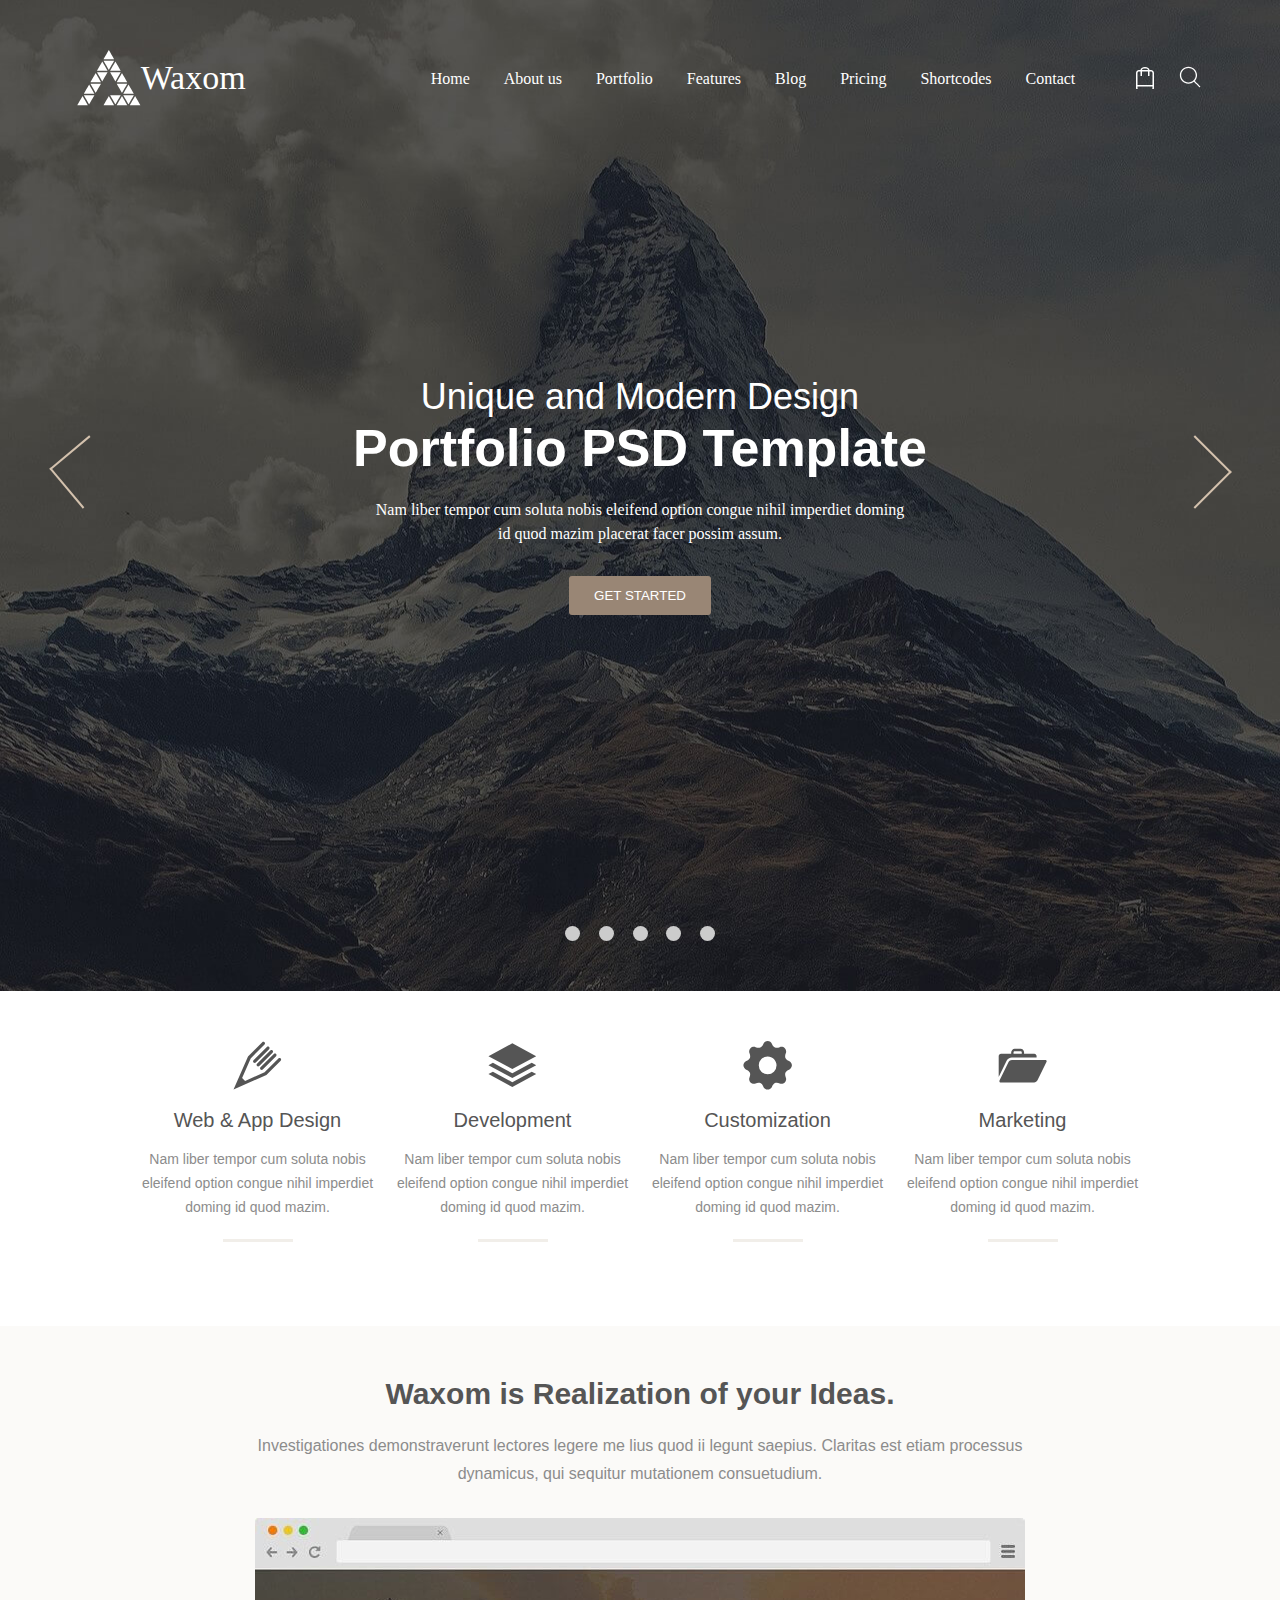
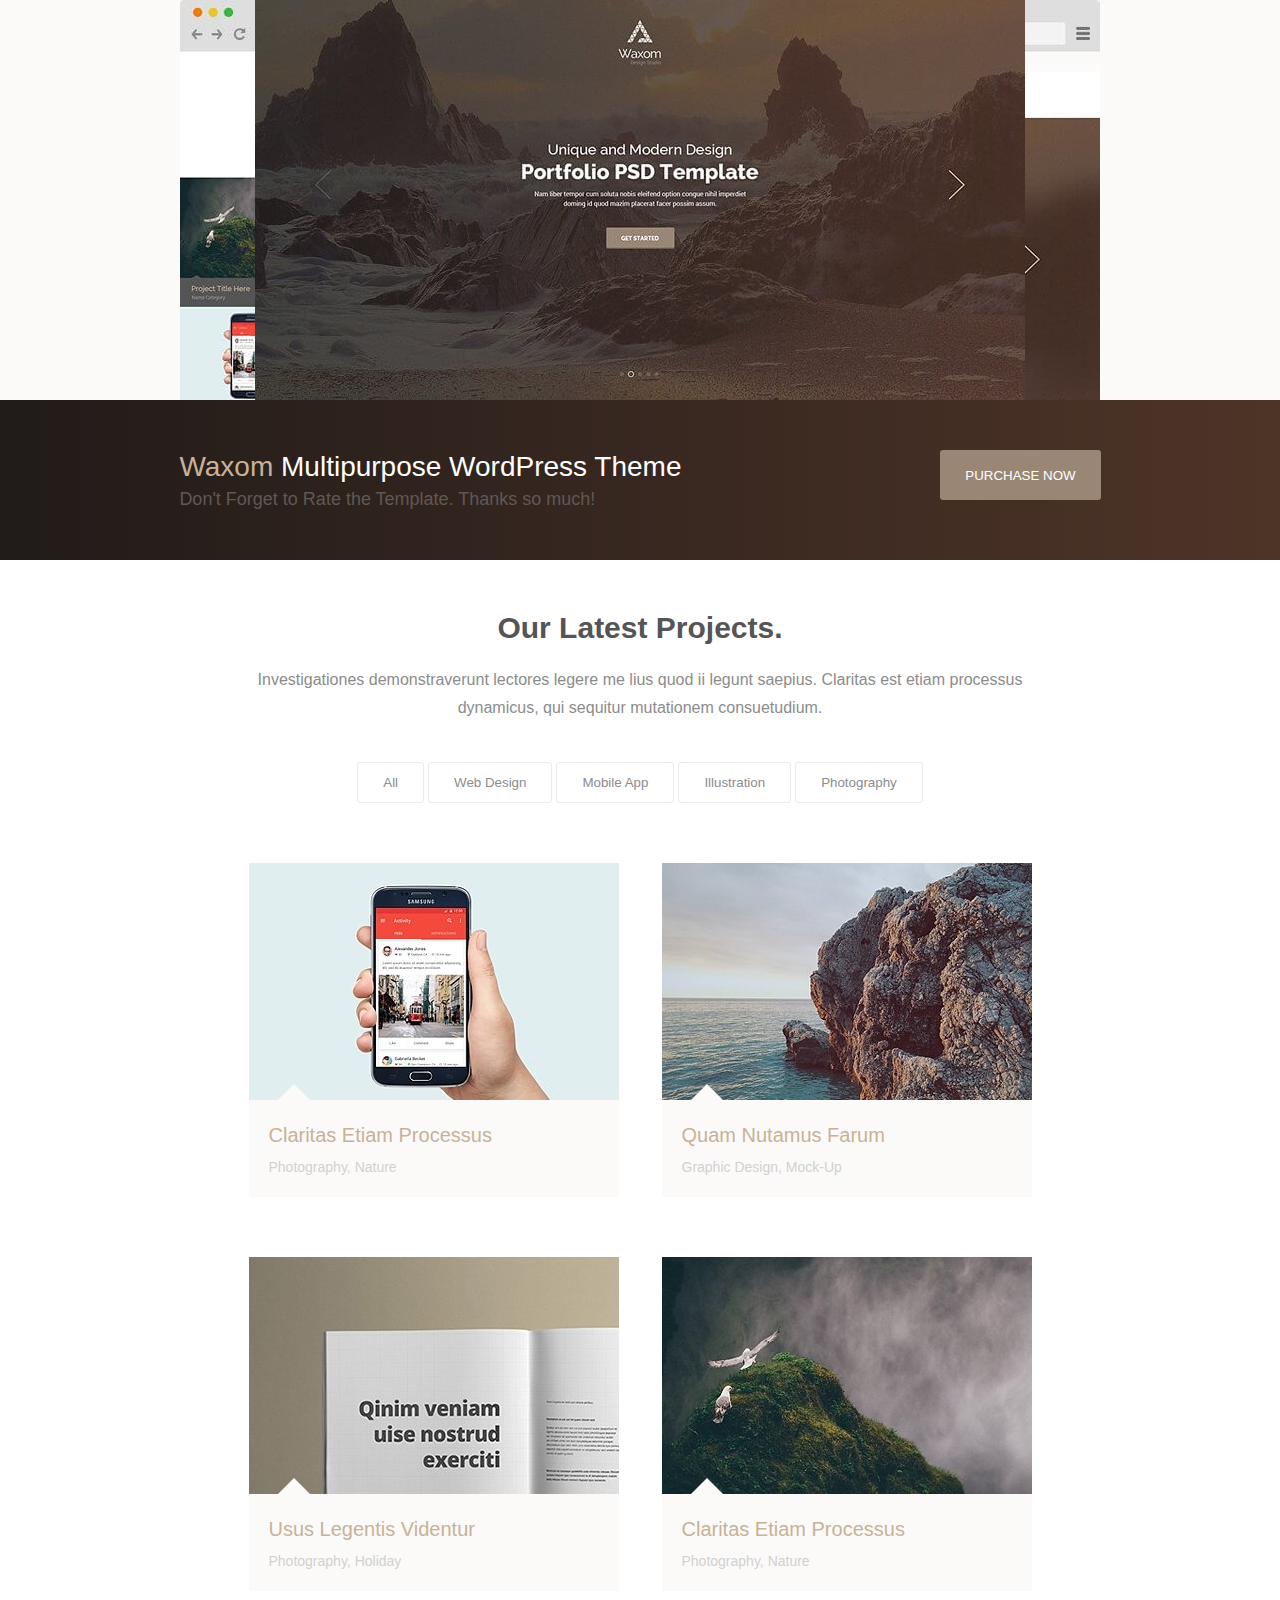
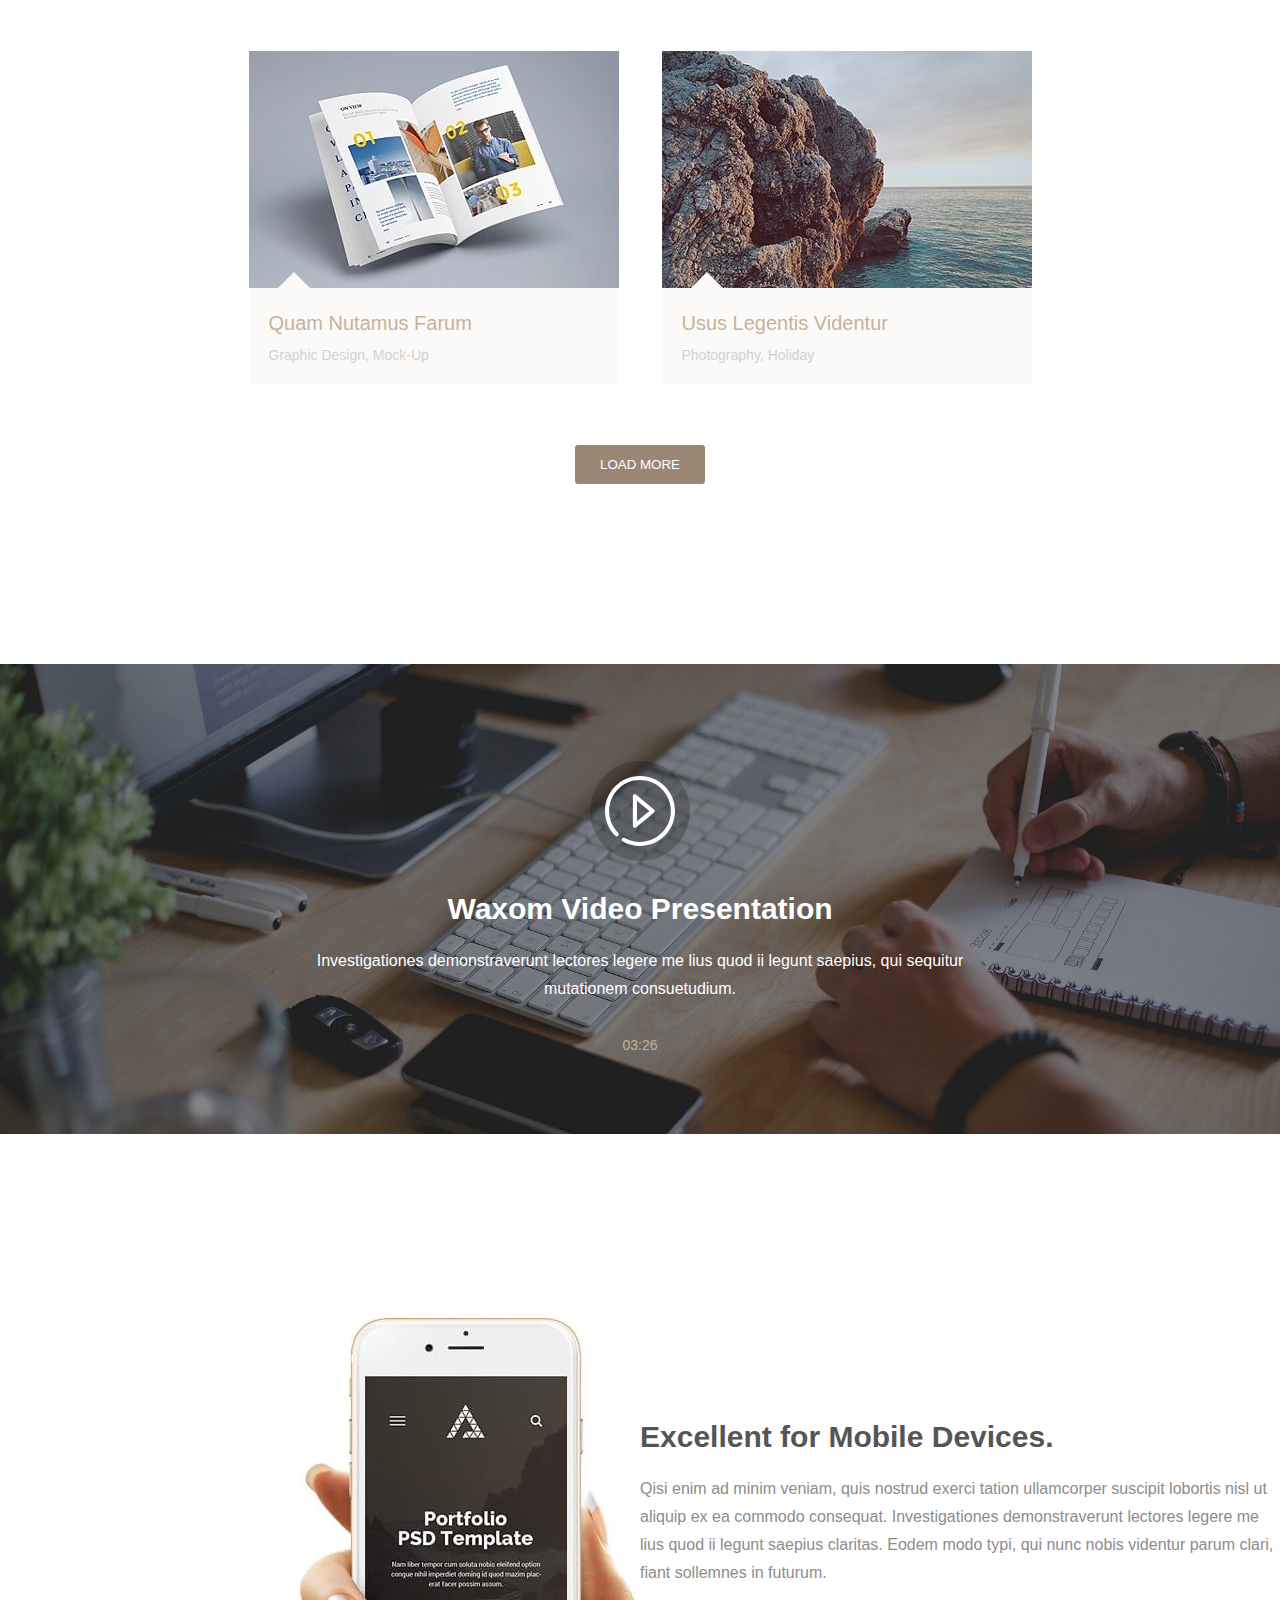
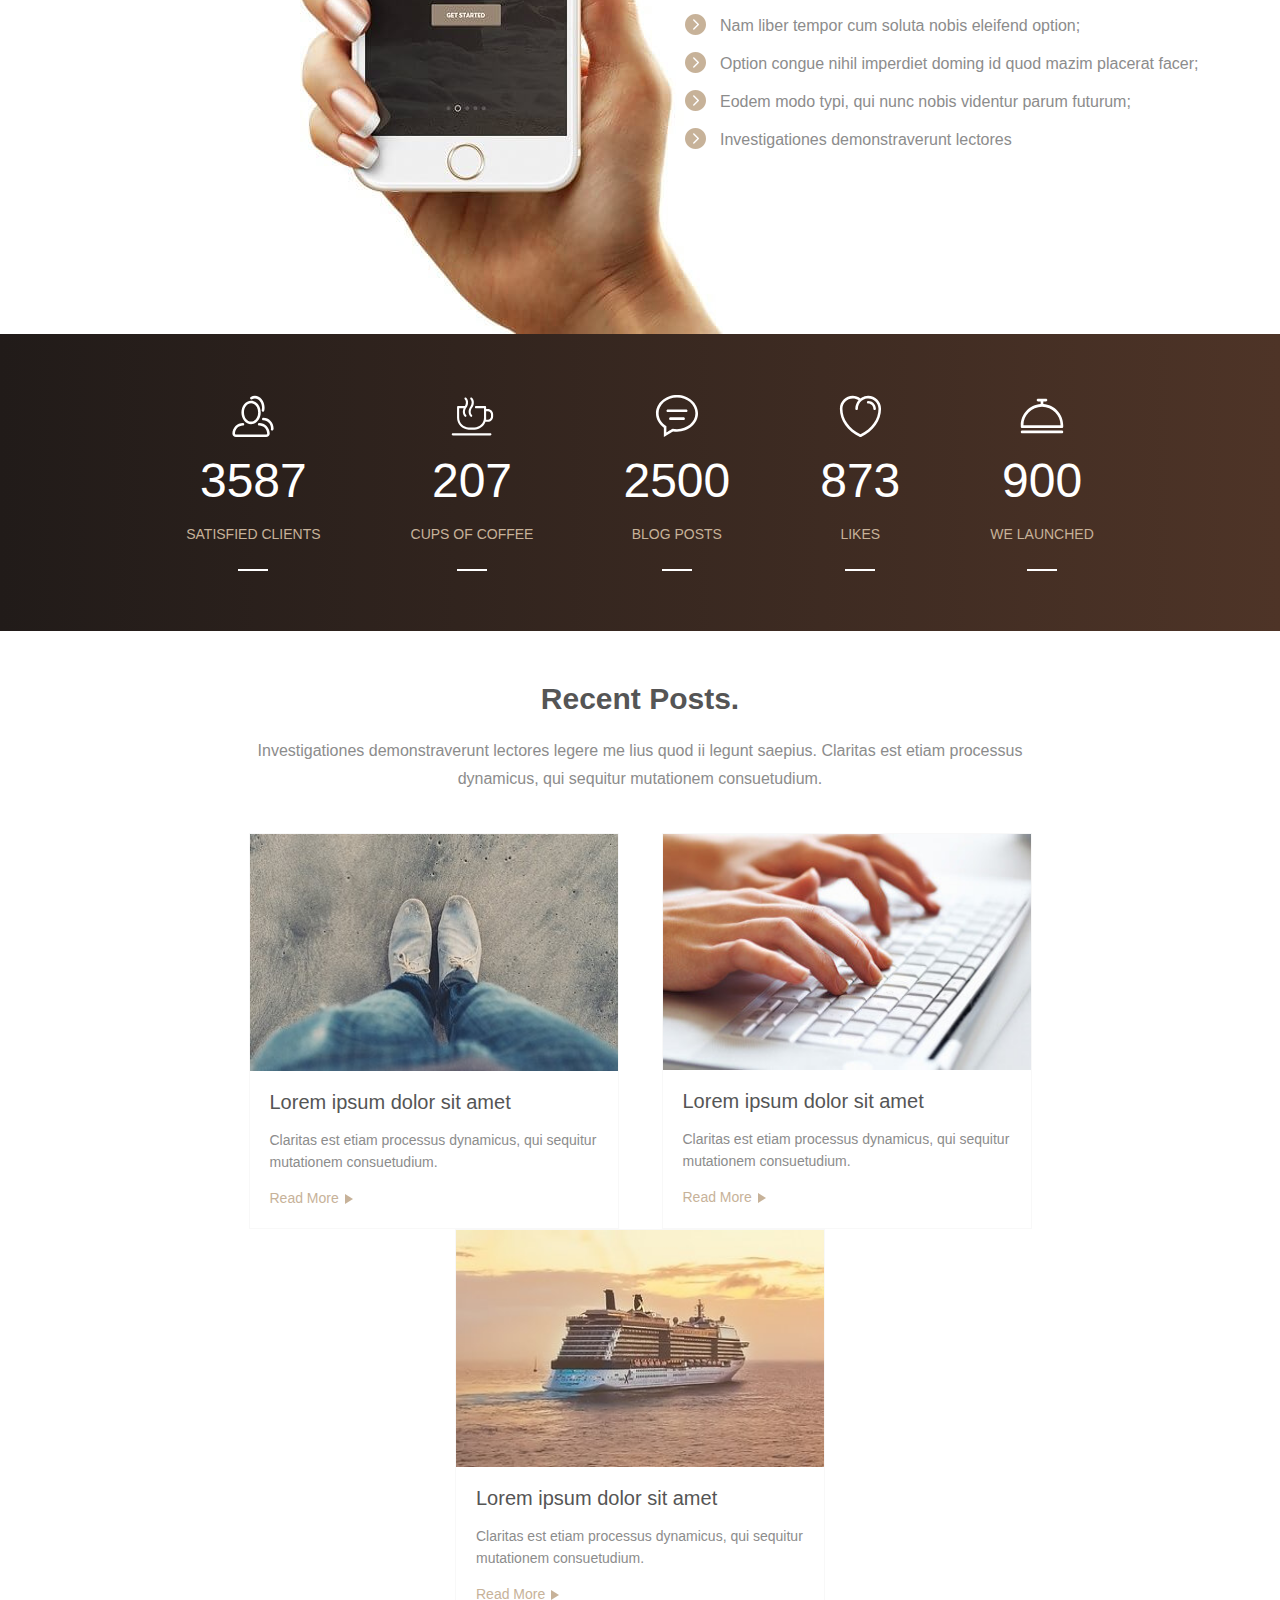
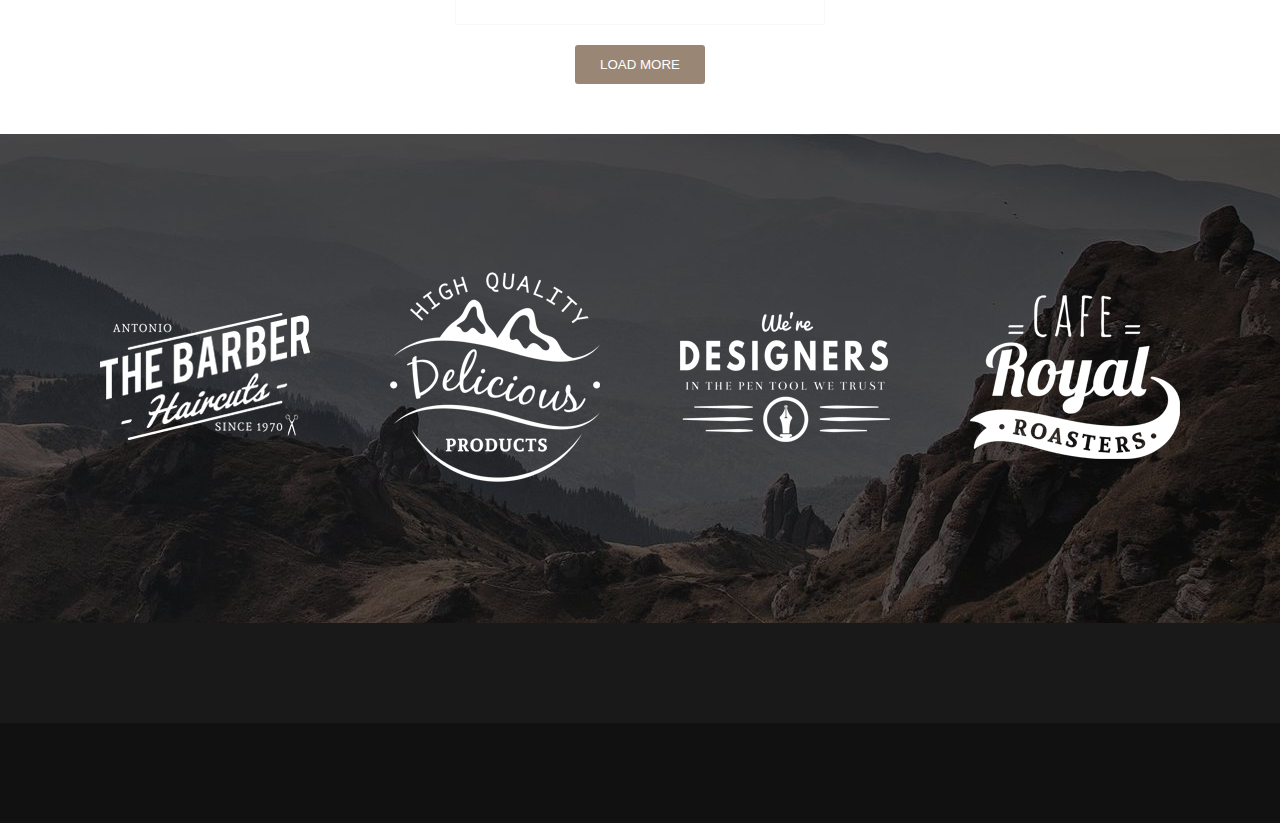
==== maket2/index.html @ 9827f3a5 "footer start" ====
<!DOCTYPE html>
<html lang="en">

<head>
  <meta charset="UTF-8">
  <meta name="viewport" content="width=device-width, initial-scale=1.0">
  <link rel="stylesheet" href="css/style.css">
  <title>Document</title>
</head>

<body>
  <div class="container">
    <header class="padding-site align-center">
      <div class="header-nav">
        <a href="index.html" class="logo">
          <svg class="logo-svg" xmlns="http://www.w3.org/2000/svg" xmlns:xlink="http://www.w3.org/1999/xlink"
            width="64px" height="56px" viewBox="0 0 64 56">
            <path
              d="M 52.87 55.13C 52.87 55.13 58.13 45.94 58.13 45.94 58.13 45.94 63.38 55.13 63.38 55.13 63.38 55.13 52.87 55.13 52.87 55.13ZM 46.3 45.17C 46.3 45.17 56.81 45.17 56.81 45.17 56.81 45.17 51.56 54.36 51.56 54.36 51.56 54.36 46.3 45.17 46.3 45.17ZM 51.56 34.45C 51.56 34.45 56.81 43.64 56.81 43.64 56.81 43.64 46.3 43.64 46.3 43.64 46.3 43.64 51.56 34.45 51.56 34.45ZM 39.74 33.69C 39.74 33.69 50.24 33.69 50.24 33.69 50.24 33.69 44.99 42.87 44.99 42.87 44.99 42.87 39.74 33.69 39.74 33.69ZM 44.99 22.97C 44.99 22.97 50.24 32.15 50.24 32.15 50.24 32.15 39.74 32.15 39.74 32.15 39.74 32.15 44.99 22.97 44.99 22.97ZM 33.17 22.2C 33.17 22.2 43.68 22.2 43.68 22.2 43.68 22.2 38.42 31.39 38.42 31.39 38.42 31.39 33.17 22.2 33.17 22.2ZM 38.42 11.48C 38.42 11.48 43.68 20.67 43.68 20.67 43.68 20.67 33.17 20.67 33.17 20.67 33.17 20.67 38.42 11.48 38.42 11.48ZM 26.6 10.71C 26.6 10.71 37.11 10.71 37.11 10.71 37.11 10.71 31.85 19.9 31.85 19.9 31.85 19.9 26.6 10.71 26.6 10.71ZM 31.85-0.01C 31.85-0.01 37.11 9.18 37.11 9.18 37.11 9.18 26.6 9.18 26.6 9.18 26.6 9.18 31.85-0.01 31.85-0.01ZM 20.03 20.67C 20.03 20.67 25.29 11.48 25.29 11.48 25.29 11.48 30.54 20.67 30.54 20.67 30.54 20.67 20.03 20.67 20.03 20.67ZM 13.46 32.15C 13.46 32.15 18.72 22.97 18.72 22.97 18.72 22.97 23.97 32.15 23.97 32.15 23.97 32.15 13.46 32.15 13.46 32.15ZM 6.9 43.64C 6.9 43.64 12.15 34.45 12.15 34.45 12.15 34.45 17.4 43.64 17.4 43.64 17.4 43.64 6.9 43.64 6.9 43.64ZM 0.33 55.13C 0.33 55.13 5.58 45.94 5.58 45.94 5.58 45.94 10.84 55.13 10.84 55.13 10.84 55.13 0.33 55.13 0.33 55.13ZM 17.4 45.17C 17.4 45.17 12.15 54.36 12.15 54.36 12.15 54.36 6.9 45.17 6.9 45.17 6.9 45.17 17.4 45.17 17.4 45.17ZM 23.97 33.69C 23.97 33.69 18.72 42.87 18.72 42.87 18.72 42.87 13.46 33.69 13.46 33.69 13.46 33.69 23.97 33.69 23.97 33.69ZM 30.54 22.2C 30.54 22.2 25.29 31.39 25.29 31.39 25.29 31.39 20.03 22.2 20.03 22.2 20.03 22.2 30.54 22.2 30.54 22.2ZM 37.11 55.13C 37.11 55.13 26.6 55.13 26.6 55.13 26.6 55.13 31.85 45.94 31.85 45.94 31.85 45.94 37.11 55.13 37.11 55.13ZM 43.68 45.17C 43.68 45.17 38.42 54.36 38.42 54.36 38.42 54.36 33.17 45.17 33.17 45.17 33.17 45.17 43.68 45.17 43.68 45.17ZM 50.24 55.13C 50.24 55.13 39.74 55.13 39.74 55.13 39.74 55.13 44.99 45.94 44.99 45.94 44.99 45.94 50.24 55.13 50.24 55.13Z" />
          </svg>
          <span class="logo-txt">Waxom</span>
        </a>
        <nav class="menu">
          <a href="#">Home</a>
          <a href="#">About us</a>
          <a href="#">Portfolio</a>
          <a href="#">Features</a>
          <a href="#">Blog</a>
          <a href="#">Pricing</a>
          <a href="#">Shortcodes</a>
          <a href="#">Contact</a>
        </nav>
        <button class="btn-cart"></button>
        <form action="post">
          <input type="search">
        </form>
      </div>

      <div class="header-context">
        <div class="header-context__text">
          <a href="#" class="slider-arrow slider-arrow__left"></a>
          <div>
            <span class="span-h2">Unique and Modern Design</span>
            <span class="span-h1">Portfolio PSD Template</span>
            <p class="txt">Nam liber tempor cum soluta nobis eleifend option congue nihil imperdiet doming id quod mazim
              placerat
              facer possim assum.</p>
            <button class="btn btn-start">Get Started</button>
          </div>
          <a href="#" class="slider-arrow slider-arrow__right"></a>
        </div>
        <div class="pagination">
          <a class="pagination-item" href="#"></a>
          <a class="pagination-item" href="#"></a>
          <a class="pagination-item" href="#"></a>
          <a class="pagination-item" href="#"></a>
          <a class="pagination-item" href="#"></a>
        </div>
      </div>
    </header>

    <main>
      <section class="services padding-site align-center">
        <div class="services-block">
          <svg class="logo-svg" xmlns="http://www.w3.org/2000/svg" width="49" height="49">
            <path
              d="M47.668,19.717 L33.402,33.985 L0.534,48.463 L15.011,15.591 L29.279,1.327 C29.898,0.706 30.904,0.706 31.527,1.327 C32.148,1.950 32.148,2.955 31.527,3.576 L17.683,17.422 L9.107,36.888 L12.106,39.887 L31.573,31.314 L45.420,17.470 C46.039,16.847 47.043,16.847 47.668,17.470 C48.289,18.090 48.289,19.100 47.668,19.717 ZM29.745,28.466 C29.434,28.773 29.028,28.931 28.620,28.931 C28.211,28.931 27.805,28.773 27.495,28.466 C26.875,27.843 26.875,26.836 27.495,26.216 L40.827,12.885 C41.450,12.260 42.454,12.260 43.077,12.885 C43.700,13.505 43.700,14.510 43.077,15.134 L29.745,28.466 ZM26.265,24.985 C25.955,25.293 25.549,25.450 25.140,25.450 C24.734,25.450 24.326,25.293 24.015,24.985 C23.394,24.364 23.394,23.354 24.015,22.735 L37.348,9.403 C37.970,8.780 38.974,8.780 39.598,9.403 C40.219,10.023 40.219,11.030 39.598,11.653 L26.265,24.985 ZM22.784,21.502 C22.473,21.814 22.065,21.968 21.659,21.968 C21.253,21.968 20.845,21.814 20.534,21.502 C19.914,20.883 19.914,19.873 20.534,19.253 L33.867,5.922 C34.490,5.298 35.495,5.298 36.117,5.922 C36.739,6.542 36.739,7.548 36.117,8.172 L22.784,21.502 Z" />
          </svg>
          <path
            d="M 52.87 55.13C 52.87 55.13 58.13 45.94 58.13 45.94 58.13 45.94 63.38 55.13 63.38 55.13 63.38 55.13 52.87 55.13 52.87 55.13ZM 46.3 45.17C 46.3 45.17 56.81 45.17 56.81 45.17 56.81 45.17 51.56 54.36 51.56 54.36 51.56 54.36 46.3 45.17 46.3 45.17ZM 51.56 34.45C 51.56 34.45 56.81 43.64 56.81 43.64 56.81 43.64 46.3 43.64 46.3 43.64 46.3 43.64 51.56 34.45 51.56 34.45ZM 39.74 33.69C 39.74 33.69 50.24 33.69 50.24 33.69 50.24 33.69 44.99 42.87 44.99 42.87 44.99 42.87 39.74 33.69 39.74 33.69ZM 44.99 22.97C 44.99 22.97 50.24 32.15 50.24 32.15 50.24 32.15 39.74 32.15 39.74 32.15 39.74 32.15 44.99 22.97 44.99 22.97ZM 33.17 22.2C 33.17 22.2 43.68 22.2 43.68 22.2 43.68 22.2 38.42 31.39 38.42 31.39 38.42 31.39 33.17 22.2 33.17 22.2ZM 38.42 11.48C 38.42 11.48 43.68 20.67 43.68 20.67 43.68 20.67 33.17 20.67 33.17 20.67 33.17 20.67 38.42 11.48 38.42 11.48ZM 26.6 10.71C 26.6 10.71 37.11 10.71 37.11 10.71 37.11 10.71 31.85 19.9 31.85 19.9 31.85 19.9 26.6 10.71 26.6 10.71ZM 31.85-0.01C 31.85-0.01 37.11 9.18 37.11 9.18 37.11 9.18 26.6 9.18 26.6 9.18 26.6 9.18 31.85-0.01 31.85-0.01ZM 20.03 20.67C 20.03 20.67 25.29 11.48 25.29 11.48 25.29 11.48 30.54 20.67 30.54 20.67 30.54 20.67 20.03 20.67 20.03 20.67ZM 13.46 32.15C 13.46 32.15 18.72 22.97 18.72 22.97 18.72 22.97 23.97 32.15 23.97 32.15 23.97 32.15 13.46 32.15 13.46 32.15ZM 6.9 43.64C 6.9 43.64 12.15 34.45 12.15 34.45 12.15 34.45 17.4 43.64 17.4 43.64 17.4 43.64 6.9 43.64 6.9 43.64ZM 0.33 55.13C 0.33 55.13 5.58 45.94 5.58 45.94 5.58 45.94 10.84 55.13 10.84 55.13 10.84 55.13 0.33 55.13 0.33 55.13ZM 17.4 45.17C 17.4 45.17 12.15 54.36 12.15 54.36 12.15 54.36 6.9 45.17 6.9 45.17 6.9 45.17 17.4 45.17 17.4 45.17ZM 23.97 33.69C 23.97 33.69 18.72 42.87 18.72 42.87 18.72 42.87 13.46 33.69 13.46 33.69 13.46 33.69 23.97 33.69 23.97 33.69ZM 30.54 22.2C 30.54 22.2 25.29 31.39 25.29 31.39 25.29 31.39 20.03 22.2 20.03 22.2 20.03 22.2 30.54 22.2 30.54 22.2ZM 37.11 55.13C 37.11 55.13 26.6 55.13 26.6 55.13 26.6 55.13 31.85 45.94 31.85 45.94 31.85 45.94 37.11 55.13 37.11 55.13ZM 43.68 45.17C 43.68 45.17 38.42 54.36 38.42 54.36 38.42 54.36 33.17 45.17 33.17 45.17 33.17 45.17 43.68 45.17 43.68 45.17ZM 50.24 55.13C 50.24 55.13 39.74 55.13 39.74 55.13 39.74 55.13 44.99 45.94 44.99 45.94 44.99 45.94 50.24 55.13 50.24 55.13Z" />
          </svg>
          <span class="span-h3">Web & App Design</span>
          <p>Nam liber tempor cum soluta nobis eleifend option congue nihil imperdiet doming id quod mazim.</p>
        </div>
        <div class="services-block">
          <svg class="logo-svg" xmlns="http://www.w3.org/2000/svg" width="49" height="49" viewBox="0 0 44 40">
            <path
              d="M43.287 11.666L21.851 23.227.414 11.666 21.85.106zm-3.985 5.882l3.985 2.149-21.436 11.556L.414 19.697l3.985-2.15 17.452 9.41zm0 8.025l3.985 2.148-21.436 11.562L.414 27.721l3.985-2.148 17.452 9.412z" />
          </svg>
          <span class="span-h3">Development</span>
          <p>Nam liber tempor cum soluta nobis eleifend option congue nihil imperdiet doming id quod mazim.</p>
        </div>
        <div class="services-block">
          <svg class="logo-svg" xmlns="http://www.w3.org/2000/svg" width="49" height="49" viewBox="0 0 44 44">
            <path
              d="M41.322 25.71c-1.44.513-2.837 1.762-3.243 2.743-.406.98-.298 2.85.357 4.23.656 1.379.259 3.427-.886 4.572-1.146 1.147-3.194 1.544-4.573.887-1.38-.656-3.252-.764-4.233-.356-.98.41-2.227 1.808-2.739 3.246-.512 1.436-2.241 2.601-3.861 2.601s-3.35-1.165-3.862-2.6c-.512-1.439-1.759-2.837-2.74-3.244-.982-.408-2.852-.303-4.232.353-1.38.657-3.427.26-4.573-.887-1.145-1.145-1.542-3.193-.886-4.572s.763-3.249.355-4.23c-.408-.979-1.8-2.23-3.24-2.742C1.526 25.199.36 23.47.36 21.85c0-1.62 1.166-3.35 2.606-3.857 1.44-.51 2.83-1.761 3.238-2.743.407-.984.303-2.853-.353-4.233-.656-1.38-.26-3.426.886-4.574 1.146-1.146 3.195-1.541 4.573-.885 1.38.656 3.25.764 4.231.357.981-.406 2.23-1.803 2.741-3.242.512-1.439 2.241-2.606 3.862-2.606 1.62 0 3.35 1.167 3.861 2.606.512 1.44 1.76 2.837 2.74 3.242.982.407 2.852.3 4.232-.357 1.38-.656 3.427-.261 4.573.885 1.145 1.148 1.542 3.195.886 4.574-.655 1.379-.76 3.252-.355 4.234.406.984 1.8 2.232 3.24 2.742 1.44.508 2.606 2.237 2.606 3.857s-1.166 3.349-2.605 3.86zM30.128 21.86c0-4.419-3.574-7.994-7.984-7.994a7.988 7.988 0 0 0-7.994 7.994 7.984 7.984 0 0 0 7.994 7.983 7.981 7.981 0 0 0 7.984-7.983z" />
          </svg>
          <span class="span-h3">Customization</span>
          <p>Nam liber tempor cum soluta nobis eleifend option congue nihil imperdiet doming id quod mazim.</p>
        </div>
        <div class="services-block">
          <svg class="logo-svg" xmlns="http://www.w3.org/2000/svg" width="49" height="49" viewBox="0 0 52 36">
            <path
              d="M.738 30.147V7.983c0-1.364 1.105-2.482 2.458-2.48h10.816V4.057c0-.995.382-1.923 1.082-2.628A3.64 3.64 0 0 1 17.7.335h6.29c2.029 0 3.684 1.667 3.684 3.723V5.5H38.49c1.35 0 2.458 1.118 2.458 2.482v1.654H14.742c-2.267 0-4.74 1.55-5.742 3.608zM16.47 5.502h8.747V4.058c0-.688-.55-1.243-1.228-1.243h-6.29c-.327 0-.636.13-.867.368a1.25 1.25 0 0 0-.362.875zm25.451 28.26c-.595 1.222-2.192 2.222-3.543 2.222H3.08c-1.35 0-1.968-1.002-1.369-2.221l9.492-19.422c.593-1.223 2.189-2.226 3.539-2.226H50.04c1.354 0 1.969 1.003 1.371 2.226z" />
          </svg>
          <span class="span-h3">Marketing</span>
          <p>Nam liber tempor cum soluta nobis eleifend option congue nihil imperdiet doming id quod mazim.</p>
        </div>
      </section>

      <section class="printscreen align-center">
        <span class="span-blocktitle">Waxom is Realization of your Ideas.</span>
        <p class="main-txt">Investigationes demonstraverunt lectores legere me lius quod ii legunt saepius. Claritas est
          etiam processus
          dynamicus, qui sequitur mutationem consuetudium.</p>
        <div class="printscreen-shots">
          <img class="printscreen-shots_left" src="img/brw_left.jpg" width="770" height="400" alt="screenshot">
          <img class="printscreen-shots_center" src="img/brw_center.jpg" width="770" height="482" alt="screenshot">
          <img class="printscreen-shots_right" src="img/brw_right.jpg" width="770" height="400" alt="screenshot">
        </div>
      </section>

      <aside class="purchase-block padding-site ">
        <div class="purchase-block__content">
          <h2 class="purchase-block__title"><span class="span-waxom">Waxom</span> Multipurpose WordPress Theme</h2>
          <p class="purchase-block__txt">Don't Forget to Rate the Template. Thanks so much!</p>
        </div>
        <button class="btn btn-purchase">purchase now</button>
      </aside>

      <section class="projects padding-site align-center">
        <span class="span-blocktitle">Our Latest Projects.</span>
        <p class="main-txt">Investigationes demonstraverunt lectores legere me lius quod ii legunt saepius. Claritas est
          etiam processus dynamicus, qui sequitur mutationem consuetudium.</p>
        <div class="projects-buttons">
          <button class="btn projects-btn">All</button>
          <button class="btn projects-btn">Web Design</button>
          <button class="btn projects-btn">Mobile App</button>
          <button class="btn projects-btn">Illustration</button>
          <button class="btn projects-btn">Photography</button>
        </div>

        <div class="projects-gallery">

          <div class="projects-cards-block">
            <div class="projects-cards-block__card">
              <img src="img/photo1.jpg" alt="projectscard" width="370" height="237">
              <div class="projects-cards__text">
                <span class="projectcard-title">Claritas Etiam Processus</span>
                <span class="projectcard-txt">Photography, Nature</span>
              </div>
            </div>
            <div class="invisible">
              <img src="img/photo1.jpg" alt="projectscard" width="370" height="237">
              <div class="projects-cards__text">
                <span class="projectcard-title">Claritas Etiam Processus</span>
                <span class="projectcard-txt">Photography, Nature</span>
                <button class="btn-link"></button>
                <button class="btn-lupa"></button>
              </div>
            </div>
          </div>

          <div class="projects-cards-block">
            <div class="projects-cards-block__card">
              <img src="img/photo2.jpg" alt="projectscard" width="370" height="237">
              <div class="projects-cards__text">
                <span class="projectcard-title">Quam Nutamus Farum</span>
                <span class="projectcard-txt">Graphic Design, Mock-Up</span>
              </div>
            </div>
            <div class="invisible">
              <img src="img/photo2.jpg" alt="projectscard" width="370" height="237">
              <div class="projects-cards__text">
                <span class="projectcard-title">Quam Nutamus Farum</span>
                <span class="projectcard-txt">Graphic Design, Mock-Up</span>
                <button class="btn-link"></button>
                <button class="btn-lupa"></button>
              </div>
            </div>
          </div>

          <div class="projects-cards-block">
            <div class="projects-cards-block__card">
              <img src="img/photo3.jpg" alt="projectscard" width="370" height="237">
              <div class="projects-cards__text">
                <span class="projectcard-title">Usus Legentis Videntur</span>
                <span class="projectcard-txt">Photography, Holiday</span>
              </div>
            </div>
            <div class="invisible">
              <img src="img/photo3.jpg" alt="projectscard" width="370" height="237">
              <div class="projects-cards__text">
                <span class="projectcard-title">Usus Legentis Videntur</span>
                <span class="projectcard-txt">Photography, Holiday</span>
                <button class="btn-link"></button>
                <button class="btn-lupa"></button>
              </div>
            </div>
          </div>

          <div class="projects-cards-block">
            <div class="projects-cards-block__card">
              <img src="img/photo4.jpg" alt="projectscard" width="370" height="237">
              <div class="projects-cards__text">
                <span class="projectcard-title">Claritas Etiam Processus</span>
                <span class="projectcard-txt">Photography, Nature</span>
              </div>
            </div>
            <div class="invisible">
              <img src="img/photo4.jpg" alt="projectscard" width="370" height="237">
              <div class="projects-cards__text">
                <span class="projectcard-title">Claritas Etiam Processus</span>
                <span class="projectcard-txt">Photography, Nature</span>
                <button class="btn-link"></button>
                <button class="btn-lupa"></button>
              </div>
            </div>
          </div>

          <div class="projects-cards-block">
            <div class="projects-cards-block__card">
              <img src="img/photo5.jpg" alt="projectscard" width="370" height="237">
              <div class="projects-cards__text">
                <span class="projectcard-title">Quam Nutamus Farum</span>
                <span class="projectcard-txt">Graphic Design, Mock-Up</span>
              </div>
            </div>
            <div class="invisible">
              <img src="img/photo5.jpg" alt="projectscard" width="370" height="237">
              <div class="projects-cards__text">
                <span class="projectcard-title">Quam Nutamus Farum</span>
                <span class="projectcard-txt">Graphic Design, Mock-Up</span>
                <button class="btn-link"></button>
                <button class="btn-lupa"></button>
              </div>
            </div>
          </div>

          <div class="projects-cards-block">
            <div class="projects-cards-block__card">
              <img src="img/photo6.jpg" alt="projectscard" width="370" height="237">
              <div class="projects-cards__text">
                <span class="projectcard-title">Usus Legentis Videntur</span>
                <span class="projectcard-txt">Photography, Holiday</span>
              </div>
            </div>
            <div class="invisible">
              <img src="img/photo6.jpg" alt="projectscard" width="370" height="237">
              <div class="projects-cards__text">
                <span class="projectcard-title">Usus Legentis Videntur</span>
                <span class="projectcard-txt">Photography, Holiday</span>
                <button class="btn-link"></button>
                <button class="btn-lupa"></button>
              </div>
            </div>
          </div>

        </div>
        <button class="btn">load more</button>
      </section>


      <section class="videoblock">
        <video src="video/girl-typing.mp4" poster="video/cover-video.jpg" muted width="100%" height="auto"></video>
        <div class="videoblock-content">
          <button class="btn-videoplay">
            <svg class="video-play-btn-icon" xmlns="http://www.w3.org/2000/svg"
              xmlns:xlink="http://www.w3.org/1999/xlink" width="70" height="70">
              <path
                d="M31.253,18.653 L48.967,33.415 C49.437,33.807 49.709,34.386 49.709,34.997 C49.709,35.609 49.437,36.188 48.967,36.580 L31.253,51.343 C30.876,51.657 30.407,51.820 29.934,51.820 C29.638,51.820 29.339,51.755 29.060,51.626 C28.337,51.287 27.874,50.559 27.874,49.760 L27.874,20.235 C27.874,19.436 28.337,18.708 29.060,18.370 C29.783,18.030 30.640,18.141 31.253,18.653 ZM31.994,45.362 L44.431,34.997 L31.994,24.633 L31.994,45.362 ZM59.759,59.759 C53.033,66.484 44.026,69.998 34.937,69.998 C29.072,69.999 23.173,68.536 17.831,65.528 C16.839,64.970 16.488,63.713 17.046,62.722 C17.604,61.731 18.860,61.379 19.852,61.938 C31.870,68.703 47.082,66.611 56.845,56.845 C68.892,44.798 68.892,25.197 56.845,13.150 C44.798,1.101 25.196,1.102 13.150,13.150 C1.104,25.197 1.104,44.798 13.150,56.845 C13.955,57.650 13.955,58.954 13.150,59.759 C12.347,60.563 11.042,60.563 10.237,59.759 C-3.416,46.105 -3.416,23.890 10.237,10.236 C23.891,-3.416 46.104,-3.417 59.759,10.236 C73.412,23.890 73.412,46.105 59.759,59.759 Z" />
            </svg>
          </button>
          <span class="span-blocktitle videoblock-title">Waxom Video Presentation</span>
          <p class="main-txt videoblock-txt">Investigationes demonstraverunt lectores legere me lius quod ii legunt
            saepius, qui sequitur mutationem
            consuetudium.</p>
          <span class="videoblock-realtime">03:26</span>
        </div>
      </section>

      <section class="mobiledevice">
        <div class="mobiledevice-content">
          <span class="span-blocktitle">Excellent for Mobile Devices.</span>
          <p class="main-txt">Qisi enim ad minim veniam, quis nostrud exerci tation ullamcorper suscipit lobortis nisl
            ut aliquip ex ea
            commodo consequat. Investigationes demonstraverunt lectores legere me lius quod ii legunt saepius claritas.
            Eodem modo typi, qui nunc nobis videntur parum clari, fiant sollemnes in futurum.</p>
          <ul class="mobiledevice-list">
            <li>Nam liber tempor cum soluta nobis eleifend option;</li>
            <li>Option congue nihil imperdiet doming id quod mazim placerat facer;</li>
            <li>Eodem modo typi, qui nunc nobis videntur parum futurum;</li>
            <li>Investigationes demonstraverunt lectores</li>
          </ul>
        </div>
      </section>

      <section class="statistics padding-site">
        <div class="statistics-post">
          <svg class="statistics-post-icon" xmlns="http://www.w3.org/2000/svg" width="44" height="44"
            viewBox="0 0 46 47">
            <path
              d="M20.937439,32.24951 C26.625366,32.24951 31.249939,26.620605 31.249939,19.702637 C31.249939,12.783691 26.625366,7.15625 20.937439,7.15625 C18.12439,7.15625 15.497803,8.501953 13.542847,10.943848 C11.660156,13.297852 10.623535,16.408203 10.624939,19.702637 C10.624939,26.62207 15.250183,32.24951 20.937439,32.24951 ZM20.937439,9.905762 C25.10675,9.905762 28.499939,14.300293 28.499939,19.702637 C28.499939,25.105957 25.10675,29.5 20.937439,29.5 C16.768127,29.5 13.374939,25.105957 13.372192,19.702637 C13.372192,14.300293 16.76538,9.905762 20.937439,9.905762 ZM29.598328,30.875 C28.838318,30.875 28.223328,31.489746 28.223328,32.24951 C28.223328,33.009766 28.838318,33.625 29.598328,33.625 C34.29944,33.625 38.125,37.450195 38.125,42.152832 C38.125,42.75537 37.6308,43.25 37.023804,43.25 C37.023804,43.25 4.8483276,43.25 4.8483276,43.25 C4.243469,43.25 3.749878,42.7583 3.749878,42.152832 C3.749878,37.450195 7.5741577,33.625 12.273804,33.625 C13.033936,33.625 13.648804,33.009766 13.648804,32.24951 C13.648804,31.489746 13.033936,30.875 12.273804,30.875 C6.057495,30.875 1.0,35.934082 1.0,42.152832 C1.0,44.274414 2.7268066,45.99951 4.8483276,45.99951 C4.8483276,45.99951 37.023804,45.99951 37.023804,45.99951 C39.14685,45.99951 40.875,44.274414 40.875,42.152832 C40.875,35.934082 35.815308,30.875 29.598328,30.875 ZM21.942566,5.6289062 C22.926758,5.044922 23.976196,4.7509766 25.062439,4.7509766 C29.23175,4.7509766 32.62494,9.145996 32.62494,14.546875 C32.62494,15.516113 32.51758,16.466309 32.30542,17.375 C32.1308,18.114258 32.590027,18.854004 33.328552,19.027344 C33.434753,19.05371 33.539307,19.063965 33.644043,19.063965 C34.268433,19.063965 34.83252,18.63623 34.981506,18.003906 C35.2406,16.888672 35.37494,15.726074 35.37494,14.546875 C35.37494,7.6289062 30.750427,2.0 25.062439,2.0 C23.498718,2.0 21.938477,2.4355469 20.544128,3.2607422 C19.889404,3.6469727 19.674011,4.491211 20.059937,5.1445312 C20.446716,5.7978516 21.29187,6.0146484 21.942566,5.6289062 ZM33.99994,25.375 C33.23993,25.375 32.62494,25.989746 32.62494,26.749512 C32.62494,27.509766 33.23993,28.124512 33.99994,28.124512 C38.700928,28.124512 42.25,32.04297 42.25,36.742676 C42.25,36.898438 42.220337,37.053223 42.155945,37.190918 C41.84845,37.88672 42.161316,38.697754 42.854248,39.006348 C43.03418,39.08691 43.224792,39.125 43.41284,39.125 C43.939148,39.125 44.441406,38.818848 44.669617,38.308105 C44.888428,37.813965 44.999878,37.287598 44.999878,36.739746 C44.999878,30.527344 40.21698,25.375 33.99994,25.375 Z" />
          </svg>
          <span class="statistics-number">3587</span>
          <span class="statistics-txt">Satisfied Clients</span>
        </div>

        <div class="statistics-post">
          <svg class="statistics-post-icon" xmlns="http://www.w3.org/2000/svg" width="44" height="44"
            viewBox="0 0 51 47">
            <path
              d="M48.043335,44.748535 C48.043335,45.439453 47.490845,45.99951 46.809326,45.99951 C46.809326,45.99951 3.2338867,45.99951 3.2338867,45.99951 C2.5524902,45.99951 2.0,45.439453 2.0,44.748535 C2.0,44.058105 2.5524902,43.498047 3.2338867,43.498047 C3.2338867,43.498047 46.809326,43.498047 46.809326,43.498047 C47.490845,43.498047 48.043335,44.058105 48.043335,44.748535 ZM23.769165,24.21289 C24.006958,24.437988 24.309082,24.549316 24.6109,24.549316 C24.940918,24.549316 25.270264,24.416016 25.513367,24.151855 C25.97821,23.646484 25.951294,22.855469 25.453064,22.38379 C23.337524,20.382324 23.7901,16.313965 25.608215,14.01416 C28.075134,10.893555 28.618164,5.3305664 25.452942,2.336914 C24.954773,1.8657227 24.173706,1.8930664 23.70874,2.3984375 C23.243896,2.9033203 23.270996,3.6953125 23.76941,4.166504 C25.6698,5.963867 25.627441,9.98877 23.682434,12.449707 C22.403992,14.066895 21.639893,16.234375 21.585876,18.396484 C21.52649,20.759277 22.302002,22.824707 23.769165,24.21289 ZM49.99994,21.614258 C49.99994,21.614258 49.99994,24.01416 49.99994,24.01416 C49.99994,27.45459 47.23938,30.25293 43.845886,30.25293 C43.845886,30.25293 41.09131,30.25293 41.09131,30.25293 C39.221313,35.523926 34.240173,39.30371 28.40503,39.30371 C28.40503,39.30371 21.63861,39.30371 21.63861,39.30371 C14.207886,39.30371 8.162537,33.175293 8.162537,25.642578 C8.162537,25.642578 8.162537,13.231934 8.162537,13.231934 C8.162537,12.541016 8.715027,11.980957 9.396545,11.980957 C9.396545,11.980957 17.311829,11.980957 17.311829,11.980957 C18.918457,9.504883 18.846619,5.8535156 17.062805,4.166504 C16.564636,3.6948242 16.537659,2.9033203 17.002502,2.3984375 C17.467468,1.8930664 18.248413,1.8657227 18.746582,2.3374023 C21.91101,5.3305664 21.368164,10.893555 18.901978,14.01416 C17.08319,16.314453 16.630432,20.382324 18.746582,22.38379 C19.244873,22.855469 19.271973,23.646484 18.807129,24.151855 C18.342163,24.657227 17.561218,24.68457 17.062927,24.213379 C15.595459,22.824707 14.819885,20.759277 14.878906,18.396484 C14.91272,17.049316 15.222168,15.700195 15.76001,14.48291 C15.76001,14.48291 10.630432,14.48291 10.630432,14.48291 C10.630432,14.48291 10.630432,25.642578 10.630432,25.642578 C10.630432,31.795898 15.568787,36.801758 21.63861,36.801758 C21.63861,36.801758 28.40503,36.801758 28.40503,36.801758 C34.474854,36.801758 39.413208,31.79541 39.413208,25.642578 C39.413208,25.642578 39.413208,14.48291 39.413208,14.48291 C39.413208,14.48291 30.134949,14.48291 30.134949,14.48291 C29.45343,14.48291 28.90094,13.922852 28.90094,13.231934 C28.90094,12.541016 29.45343,11.980957 30.134949,11.980957 C30.134949,11.980957 40.647278,11.980957 40.647278,11.980957 C41.328613,11.980957 41.881165,12.541016 41.881165,13.231934 C41.881165,13.231934 41.881165,15.375 41.881165,15.375 C41.881165,15.375 43.84601,15.375 43.84601,15.375 C47.239136,15.375 49.99994,18.173828 49.99994,21.614258 ZM47.53192,21.614258 C47.53192,19.55371 45.878357,17.876953 43.845886,17.876953 C43.845886,17.876953 41.881042,17.876953 41.881042,17.876953 C41.881042,17.876953 41.881042,27.751465 41.881042,27.751465 C41.881042,27.751465 43.845886,27.751465 43.845886,27.751465 C45.878357,27.751465 47.53192,26.074707 47.53192,24.01416 C47.53192,24.01416 47.53192,21.614258 47.53192,21.614258 Z" />
          </svg>
          <span class="statistics-number">207</span>
          <span class="statistics-txt">Cups of coffee</span>
        </div>
        <div class="statistics-post">
          <svg class="statistics-post-icon" xmlns="http://www.w3.org/2000/svg" width="44" height="44"
            viewBox="0 0 46 46">
            <path
              d="M29.872864,24.373535 C29.872864,24.373535 16.125488,24.373535 16.125488,24.373535 C15.366577,24.373535 14.750732,24.989746 14.750732,25.748535 C14.750732,26.507812 15.366577,27.123535 16.125488,27.123535 C16.125488,27.123535 29.872864,27.123535 29.872864,27.123535 C30.632141,27.123535 31.247498,26.507812 31.247498,25.748535 C31.247498,24.989746 30.632141,24.373535 29.872864,24.373535 ZM32.622192,16.125977 C32.622192,16.125977 13.376099,16.125977 13.376099,16.125977 C12.617126,16.125977 12.001282,16.74121 12.001282,17.500488 C12.001282,18.259277 12.617126,18.875 13.376099,18.875 C13.376099,18.875 32.622192,18.875 32.622192,18.875 C33.38159,18.875 33.99695,18.259277 33.99695,17.500488 C33.99695,16.74121 33.38159,16.125977 32.622192,16.125977 ZM22.999268,1.003418 C10.852051,1.003418 1.003418,9.619629 1.003418,20.249512 C1.003418,26.324707 4.227234,31.733398 9.251648,35.260742 C9.251648,35.260742 9.251648,44.995117 9.251648,44.995117 C9.251648,44.995117 18.887451,39.148438 18.887451,39.148438 C20.22113,39.368164 21.592834,39.496094 22.999268,39.496094 C35.148132,39.496094 44.9953,30.878906 44.9953,20.249512 C44.9953,9.619629 35.148132,1.003418 22.999268,1.003418 ZM22.999268,36.74707 C21.393433,36.74707 19.843018,36.56006 18.352661,36.242188 C18.352661,36.242188 11.880127,40.132812 11.880127,40.132812 C11.880127,40.132812 11.966858,33.756348 11.966858,33.756348 C7.005371,30.77246 3.7527466,25.839355 3.7527466,20.249512 C3.7527466,11.13916 12.36969,3.7524414 22.999268,3.7524414 C33.628662,3.7524414 42.24585,11.13916 42.24585,20.249512 C42.24585,29.360352 33.628662,36.74707 22.999268,36.74707 Z" />
          </svg>
          <span class="statistics-number">2500</span>
          <span class="statistics-txt">Blog posts</span>
        </div>
        <div class="statistics-post">
          <svg class="statistics-post-icon" xmlns="http://www.w3.org/2000/svg" width="44" height="44"
            viewBox="0 0 47 47">
            <path
              d="M32.25,2.0 C31.825562,2.0 31.402588,2.025879 30.9823,2.0644531 C30.82788,2.0786133 30.67627,2.100586 30.523071,2.1206055 C30.26538,2.1518555 30.010254,2.190918 29.755005,2.237793 C29.567017,2.272461 29.383057,2.3105469 29.203247,2.3520508 C28.992432,2.3999023 28.782837,2.4560547 28.573486,2.5136719 C28.374634,2.569336 28.177368,2.6225586 27.982666,2.6860352 C27.80542,2.7436523 27.633545,2.8134766 27.458862,2.878418 C26.999634,3.0507812 26.55127,3.244629 26.11621,3.4614258 C26.030273,3.503418 25.940308,3.5424805 25.855713,3.588379 C25.62732,3.7089844 25.407104,3.8432617 25.184204,3.975586 C25.063354,4.050293 24.939941,4.120117 24.819092,4.198242 C24.603638,4.3359375 24.39746,4.4833984 24.191406,4.631836 C24.128906,4.677246 24.06311,4.7182617 23.999878,4.76416 C21.622559,2.9746094 18.734985,2.0 15.75,2.0 C8.167969,2.0 1.9998779,8.166504 1.9998779,15.75 C1.9998779,28.194336 10.002197,39.45215 23.405884,45.862793 C23.594482,45.9541 23.797852,45.99951 23.999878,45.99951 C24.202148,45.99951 24.405518,45.9541 24.594116,45.862793 C37.99707,39.45215 45.999878,28.194336 45.999878,15.75 C45.999878,8.166504 39.8313,2.0 32.25,2.0 ZM23.999878,43.097168 C11.934448,37.10791 4.749878,26.927246 4.749878,15.75 C4.749878,9.68457 9.684692,4.75 15.75,4.75 C17.968872,4.75 20.118042,5.4345703 21.940186,6.6831055 C19.805054,9.106934 18.5,12.274902 18.5,15.75 C18.5,16.5083 19.114258,17.124512 19.875,17.124512 C20.63562,17.124512 21.249878,16.5083 21.249878,15.75 C21.249878,12.476074 22.696167,9.538574 24.97351,7.5234375 C25.184204,7.3344727 25.404541,7.1572266 25.62732,6.9868164 C25.678467,6.951172 25.728027,6.911621 25.779053,6.8740234 C25.997925,6.7148438 26.22229,6.5620117 26.451782,6.42041 C26.515015,6.380371 26.578003,6.3408203 26.642578,6.303711 C26.864014,6.17041 27.090942,6.0463867 27.320557,5.930664 C27.399902,5.8911133 27.481812,5.852539 27.562378,5.813965 C27.78247,5.709961 28.005493,5.6103516 28.2323,5.5214844 C28.331787,5.4814453 28.433838,5.4453125 28.53711,5.408203 C28.750732,5.331543 28.965454,5.258789 29.183105,5.1953125 C29.315918,5.158203 29.444946,5.125 29.577759,5.0932617 C29.775146,5.0439453 29.96997,4.992676 30.171387,4.953125 C30.35254,4.919922 30.536499,4.895508 30.719238,4.869629 C30.875,4.845703 31.030762,4.819336 31.189087,4.8032227 C31.538208,4.770508 31.8927,4.75 32.25,4.75 C38.315186,4.75 43.249878,9.68457 43.249878,15.75 C43.249878,26.927246 36.066162,37.10791 23.999878,43.097168 ZM32.25,7.4995117 C31.48999,7.4995117 30.875,8.116211 30.875,8.874512 C30.875,9.633301 31.48999,10.25 32.25,10.25 C35.283325,10.25 37.75,12.716309 37.75,15.75 C37.75,16.5083 38.36499,17.124512 39.125,17.124512 C39.884888,17.124512 40.5,16.5083 40.5,15.75 C40.5,11.200195 36.799316,7.4995117 32.25,7.4995117 Z" />
          </svg>
          <span class="statistics-number">873</span>
          <span class="statistics-txt">Likes</span>
        </div>
        <div class="statistics-post">
          <svg class="statistics-post-icon" xmlns="http://www.w3.org/2000/svg" width="44" height="44"
            viewBox="0 0 56 46">
            <path
              d="M53.31018,41.61133 C53.31018,41.61133 2.690796,41.61133 2.690796,41.61133 C1.7593994,41.61133 1.0032959,42.36914 1.0032959,43.30371 C1.0032959,44.237305 1.7593994,44.995117 2.690796,44.995117 C2.690796,44.995117 53.31018,44.995117 53.31018,44.995117 C54.241943,44.995117 54.998413,44.237305 54.998413,43.30371 C54.998413,42.36914 54.241943,41.61133 53.31018,41.61133 ZM29.6875,7.7714844 C29.6875,7.7714844 29.6875,4.387207 29.6875,4.387207 C29.6875,4.387207 33.062622,4.387207 33.062622,4.387207 C33.99353,4.387207 34.750122,3.6293945 34.750122,2.694336 C34.750122,1.7612305 33.99353,1.003418 33.062622,1.003418 C33.062622,1.003418 22.938843,1.003418 22.938843,1.003418 C22.007324,1.003418 21.25122,1.7612305 21.25122,2.694336 C21.25122,3.6293945 22.007324,4.387207 22.938843,4.387207 C22.938843,4.387207 26.313599,4.387207 26.313599,4.387207 C26.313599,4.387207 26.301392,7.9101562 26.313599,7.7714844 C12.193848,8.648926 1.0032959,20.46289 1.0032959,34.84326 C1.0032959,36.217285 1.0032959,35.601074 1.0032959,36.535156 C1.0032959,37.46924 1.7593994,38.22705 2.690796,38.22705 C2.690796,38.22705 53.31018,38.22705 53.31018,38.22705 C54.241943,38.22705 54.998413,37.46924 54.998413,36.535156 C54.998413,35.601074 54.998413,36.32373 54.998413,34.84326 C54.998413,20.46289 43.807617,8.648926 29.6875,7.7714844 ZM4.3779297,34.84326 C4.3779297,21.760742 14.954102,11.155273 28.00061,11.155273 C41.04773,11.155273 51.62329,21.760742 51.62329,34.84326 C51.62329,34.84326 4.3779297,34.84326 4.3779297,34.84326 Z" />
          </svg>
          <span class="statistics-number">900</span>
          <span class="statistics-txt">We launched</span>
        </div>
      </section>

      <section class="recentposts padding-site align-center">
        <span class="span-blocktitle">Recent Posts.</span>
        <p class="main-txt">Investigationes demonstraverunt lectores legere me lius quod ii legunt saepius. Claritas est
          etiam processus dynamicus, qui sequitur mutationem consuetudium.</p>

        <div class="recentposts-gallery">
          <div class="recentposts-card">
            <img src="img/post1.jpg" alt="projectscard" width="368" height="237">
            <div class="recentposts-card__text">
              <span class="recentposts-title">Lorem ipsum dolor sit amet</span>
              <span class="recentposts-txt">Claritas est etiam processus dynamicus, qui sequitur mutationem
                consuetudium.</span>
              <a href="#">Read More</a>
            </div>
          </div>
          <div class="recentposts-card">
            <img src="img/post2.jpg" alt="projectscard" width="368" height="236">
            <div class="recentposts-card__text">
              <span class="recentposts-title">Lorem ipsum dolor sit amet</span>
              <span class="recentposts-txt">Claritas est etiam processus dynamicus, qui sequitur mutationem
                consuetudium.</span>
              <a href="#">Read More</a>
            </div>
          </div>
          <div class="recentposts-card">
            <img src="img/post3.jpg" alt="projectscard" width="368" height="237">
            <div class="recentposts-card__text">
              <span class="recentposts-title">Lorem ipsum dolor sit amet</span>
              <span class="recentposts-txt">Claritas est etiam processus dynamicus, qui sequitur mutationem
                consuetudium.</span>
              <a href="#">Read More</a>
            </div>
          </div>
        </div>
        <button class="btn">load more</button>
      </section>

      <section class="clients padding-site">
        <a href="#" class="clientlogo"><img src="img/logo_01.png" alt="clientlogo" width="210" height="auto"></a>
        <a href="#" class="clientlogo"><img src="img/logo_02.png" alt="clientlogo" width="210" height="auto"></a>
        <a href="#" class="clientlogo"><img src="img/logo_03.png" alt="clientlogo" width="210" height="auto"></a>
        <a href="#" class="clientlogo"><img src="img/logo_04.png" alt="clientlogo" width="210" height="auto"></a>
      </section>
    </main>

    <footer>
      <section class="footer-info padding-site">

      </section>
      <section class="footer-copyright padding-site">

        </section>
    </footer>
  </div>
</body>

</html>
---- maket2/css/style.css ----
body {
  margin: 0;
  padding: 0;
  box-sizing: border-box;
}
.container {
  max-width: 1900px;
  margin: 0 auto;
  box-sizing: border-box;
}
.padding-site {
  padding: 50px;
}
.align-center {
  text-align: center;
}
header {
  background: url(../img/header.jpg) no-repeat center center;
  background-position: cover;
  width: 100%;
  color: #fff;
  box-sizing: border-box;
}
.header-nav {
  display: flex;
  justify-content: center;
}
.logo {
  display: flex;
  justify-content: space-between;
  align-items: center;
  text-decoration: none;
  background-color: transparent;
  color: #fff;
  margin: 0 170px 0 0;
}
.logo-svg {
  fill: currentColor;
}
.logo-txt {
  font-family: Raleway;
  font-size: 34px;
  font-weight: 400;
  text-align: right;
}
.logo:hover {
  color: #998675;
}
.logo:active {
  color: #ec7a08;
}
.header-nav .menu a {
  display: inline-block;
  padding: 20px 15px 0 15px;
  text-decoration: none;
  color: #fff;
  font-size: 16px;
  font-weight: 300;
}
.header-nav a:hover {
  color: #c7b299;
}
.header-nav a:active {
  color: #ec7a08;
}
.btn-cart {
  width: 24px;
  height: 24px;
  background-image: url(../img/icon_cart.svg);
  background-repeat: no-repeat;
  background-color: transparent;
  border: none;
  margin: 15px 10px 0 45px;
  outline: none;
}
.btn-cart:hover {
  background-color: #524e49;
  border-radius: 25px 25px 25px 0;
}
input[type="search"] {
  width: 24px;
  height: 24px;
  outline: none;
  background-image: url(../img/icon_search.svg);
  background-size: contain;
  background-repeat: no-repeat;
  background-color: transparent;
  border: none;
  margin: 15px 0 0 10px;
}
input[type="search"]:focus {
  width: 150px;
  transition: width 1s ease-out;
  background-position: right;
}
.header-context {
  margin: 270px auto 0 auto;
  min-height: 550px;
  display: flex;
  flex-direction: column;
  justify-content: space-between;
}
.header-context .slider-arrow {
  display: block;
  text-decoration: none;
  color: #fff;
  font-size: 25px;
  min-height: 550px;
  width: 40px;
  height: 73px;
  position: relative;
}
.slider-arrow__right:after {
  content: "";
  display: inline-block;
  width: 52px;
  height: 52px;
  border-top: 2px solid #d3c1ad;
  border-right: 2px solid #d3c1ad;
  transform: rotate(45deg);
  position: absolute;
  top: 10px;
  left: -36px;
  margin: 60px 0 0 15px;
  box-sizing: border-box;
}
.slider-arrow__left:after {
  content: "";
  display: inline-block;
  width: 52px;
  height: 52px;
  border-top: 2px solid #d3c1ad;
  border-right: 2px solid #d3c1ad;
  transform: rotate(-130deg);
  position: absolute;
  top: 10px;
  left: -5px;
  margin: 60px 0 0 15px;
  box-sizing: border-box;
}
.slider-arrow:hover:after {
  border-top: 2px solid #9d9da0;
  border-right: 2px solid #9d9da0;
}
.slider-arrow:active:after {
  border-top: 2px solid #ffffff;
  border-right: 2px solid #ffffff;
}
.header-context__text {
  width: 100%;
  margin: 0 auto;
  box-sizing: border-box;
  display: flex;
  justify-content: space-between;
}
.span-h2 {
  display: block;
  font-size: 36px;
  font-family: Releway, sans-serif;
  font-weight: 500;
}
.span-h1 {
  display: block;
  font-size: 52px;
  font-family: Releway, sans-serif;
  font-weight: 800;
}
.header-context__text .txt {
  max-width: 540px;
  box-sizing: border-box;
  margin: 0 auto;
  padding: 20px 0 30px 0;
  line-height: 24px;
  font-weight: 300;
}
.btn {
  text-transform: uppercase;
  border: none;
  outline: none;
  color: #fff;
  font-family: 'Montserrat', 'arial', sans-serif;
  padding: 12px 25px;
  background-color: #998675;
  border-radius: 3px;
  margin: 0;
}
.btn:hover {
  background-color: #9d9da0;
}
.btn:active {
  color: #524848;
}
.pagination {
  width: 150px;
  box-sizing: border-box;
  display: flex;
  justify-content: space-between;
  margin: 0 auto;
}
.pagination-item {
  display: block;
  width: 11px;
  height: 11px;
  background-color: #ccc;
  border-radius: 50%;
  border: 2px solid transparent;
}
.pagination-item:hover {
  background-color: transparent;
  border: 2px solid #c7b299;
  transform: scale(1.2);
}
/*Main*/
/*Services*/
.services {
  display: flex;
  justify-content: center;
  margin: 0 auto;
  box-sizing: border-box;
  color: #555555;
}
.services-block {
  min-height: 235px;
  width: 235px;
  padding: 0 10px;
  position: relative;
}
.services-block span {
  display: block;
}
.services-block .span-h3 {
  font-family: Raleway, sans-serif;
  font-size: 20px;
  font-weight: 300;
  margin: 15px 0;
}
.services-block p {
  margin: 0 0 20px 0;
  font-family: Montserrat, sans-serif;
  font-size: 14px;
  line-height: 24px;
  font-weight: 300;
  color: #8c8c8c;
}
.services-block:after {
  content: "";
  display: block;
  width: 70px;
  height: 3px;
  background-color: #f1eee9;
  left: 0;
  right: 0;
  margin: 0 auto;
}
.services-block:hover .span-h3 {
  color: #c7b299;
}
.services-block:hover svg {
  fill: #c7b299;
}
.services-block:hover:after {
  background-color: #c7b299;
}
/*Printscreen*/
.printscreen {
  background-color: #fbfaf8;
  width: 100%;
  min-height: 200px;
  box-sizing: border-box;
  padding: 50px 50px 0 50px;
}
.span-blocktitle {
  display: block;
  font-family: 'Raleway', 'arial', sans-serif;
  font-size: 30px;
  line-height: 1.2;
  font-weight: 600;
  color: #555555;
}
.main-txt {
  max-width: 770px;
  margin: 20px auto;
  font-family: 'Montserrat', 'arial', sans-serif;
  font-size: 16px;
  line-height: 28px;
  font-weight: 300;
  color: #8c8c8c;
}
.printscreen-shots {
  width: 100%;
  box-sizing: border-box;
  display: flex;
  justify-content: center;
  position: relative;
  padding: 10px 0 0 0;
}
.printscreen-shots .printscreen-shots_left {
  display: block;
  position: absolute;
  left: 280px;
  top: 92px;
  z-index: 1;
}
.printscreen-shots .printscreen-shots_right {
  display: block;
  position: absolute;
  right: 280px;
  top: 92px;
  z-index: 1;
}
.printscreen-shots .printscreen-shots_center {
  display: block;
  margin: 0 auto;
  z-index: 2;
}
.printscreen-shots .printscreen-shots_left:hover {
  z-index: 3;
}
.printscreen-shots .printscreen-shots_right:hover {
  z-index: 3;
}
/*Purchase*/
.purchase-block {
  display: flex;
  justify-content: space-around;
  background-color: #f4f5f8;
  background-image: linear-gradient(90deg, #211b19 0%, #4e3427 100%);
}
.purchase-block__content .purchase-block__title {
  margin: 0 0 5px 0;
  font-family: 'Raleway', 'arial', sans-serif;
  font-size: 28px;
  line-height: 1.2;
  font-weight: 400;
  color: #ffffff;
}
.purchase-block__content .purchase-block__txt {
  margin: 0;
  font-family: 'Montserrat', 'arial', sans-serif;
  font-size: 18px;
  line-height: 1.2;
  font-weight: 300;
  color: #615855;
}
.purchase-block .span-waxom {
  color: #c7b299;
}
.purchase-block .btn-purchase {
  height: 50px;
}
/*Projects*/
.projects .projects-buttons {
  padding: 20px 0 0 0;
}
.projects-buttons .projects-btn {
  text-transform: capitalize;
  background-color: #ffffff;
  border: 1px solid #ebebeb;
  color: #8c8c8c;
}
.projects-buttons .projects-btn:hover {
  background-color: #998675;
  color: #ffffff;
}
.projects-buttons .projects-btn:active {
  color: #524848;
}
.projects .projects-cards-block {
  margin: 20px auto;
  max-width: 70%;
  display: flex;
  flex-wrap: wrap;
}
.projects .btn {
  margin: 0 0 20px 0;
}
.projects-gallery {
  display: flex;
  flex-wrap: wrap;
  max-width: 70%;
  margin: 20px auto;
}
.projects-cards-block .projects-cards-block__card {
  width: 370px;
  height: auto;
  margin: 0 0 20px 0;
  background-color: #fbfaf8;
}
.projects-cards-block .projects-cards__text {
  text-align: start;
  padding: 20px;
  position: relative;
}
.projects-cards-block .projects-cards__text:before {
  content: "";
  display: block;
  border: 25px solid transparent;
  border-bottom: 25px solid #fbfaf8;
  position: absolute;
  top: -45px;
}
.projects-cards-block .projectcard-title {
  display: block;
  font-family: 'Raleway', 'arial', sans-serif;
  font-size: 20px;
  font-weight: 500;
  color: #c7b299;
}
.projects-cards-block .projectcard-txt {
  margin: 10px 0 0 0;
  display: block;
  font-family: 'Montserrat', 'arial', sans-serif;
  font-size: 14px;
  line-height: 20px;
  font-weight: 300;
  color: #d1d1d1;
}
/*INVISIBLE BLOCK */
.projects-cards-block:hover .invisible {
  visibility: visible;
}
.projects-cards-block .invisible {
  width: 370px;
  height: 337px;
  background-color: #362f2d;
  position: absolute;
  margin: 0;
  visibility: hidden;
}
.projects-cards-block .invisible .projects-cards__text:before {
  border-bottom: 25px solid #362f2d;
}
.projects-cards-block .invisible img {
  filter: brightness(50%);
}
.projects-cards-block .invisible .projectcard-title {
  color: #ffffff;
}
.projects-cards-block .invisible .projectcard-txt {
  color: #c7b299;
}
.projects-cards-block .invisible button {
  width: 30px;
  height: 30px;
  border: none;
  outline: none;
  border-radius: 50%;
  background-color: transparent;
  position: absolute;
  top: -130px;
}
.projects-cards-block .invisible button:hover {
  background-color: grey;
}
.projects-cards-block .invisible .btn-link {
  left: 150px;
  background: url(../img/project-link.png) no-repeat center;
}
.projects-cards-block .invisible .btn-lupa {
  right: 150px;
  background: url(../img/lupa.png) no-repeat center;
}
/*END  OF  INVISIBLE  BLOCK*/
/*Videoblock*/
.videoblock {
  width: 100%;
  min-height: 690px;
  box-sizing: border-box;
  display: flex;
  flex-direction: column;
  justify-content: center;
  position: relative;
  overflow: hidden;
}
video {
  position: absolute;
  box-sizing: border-box;
  height: 700px;
}
.videoblock .videoblock-content {
  position: absolute;
  top: 30%;
  right: 0;
  left: 0;
  margin: 0 auto;
  padding: 0 1%;
  max-width: 690px;
  min-width: 150px;
  min-height: 500px;
  text-align: center;
}
.videoblock .videoblock-content .btn-videoplay {
  display: flex;
  width: 100px;
  height: 100px;
  border: none;
  border-radius: 50%;
  outline: none;
  background-color: rgba(0, 0, 0, 0.2);
  right: 0;
  left: 0;
  margin: 0 auto;
}
.video-play-btn-icon {
  margin: auto;
  fill: #fff;
}
.btn-videoplay:hover .video-play-btn-icon {
  fill: #9d9da0;
}
.btn-videoplay:active .video-play-btn-icon {
  fill: bisque;
}
.videoblock .videoblock-content .videoblock-title {
  display: block;
  font-family: 'Raleway', 'arial', sans-serif;
  font-size: 30px;
  line-height: 1.2;
  font-weight: 600;
  color: #fff;
  margin: 30px auto 20px auto;
}
.videoblock .videoblock-content .videoblock-txt {
  color: #fff;
  font-family: 'Montserrat', 'arial', sans-serif;
  font-size: 16px;
  line-height: 28px;
  font-weight: 300;
  margin: 0;
}
.videoblock .videoblock-content .videoblock-realtime {
  display: block;
  color: #c7b299;
  margin: 30px auto 0 auto;
  font-family: 'Montserrat', 'arial', sans-serif;
  font-size: 14px;
  line-height: 24px;
  font-weight: 400;
}
/*Mobiledevice*/
.mobiledevice {
  display: flex;
  justify-content: flex-end;
  background: url(../img/iphone.jpg) no-repeat;
  background-position: 35% 100%;
  min-height: 690px;
}
.mobiledevice .mobiledevice-content {
  width: 50%;
  margin: auto 0;
}
.mobiledevice .mobiledevice-content .main-txt {
  margin: 20px 0;
}
.mobiledevice .mobiledevice-content .mobiledevice-list {
  font-family: 'Montserrat', 'arial', sans-serif;
  font-size: 16px;
  line-height: 32px;
  font-weight: 300;
  color: #8c8c8c;
  margin: 0 0 0 60px;
  padding: 0;
}
.mobiledevice .mobiledevice-content .mobiledevice-list li {
  list-style: none;
  position: relative;
  padding: 3px 20px;
}
.mobiledevice .mobiledevice-content .mobiledevice-list li::before {
  position: absolute;
  content: url(../img/list-icon.png);
  display: block;
  width: 15px;
  height: 15px;
  left: -15px;
  top: 7px;
}
/*Statistics*/
.statistics {
  background-color: #f4f5f8;
  background-image: linear-gradient(90deg, #211b19 0%, #4e3427 100%);
  display: flex;
  justify-content: center;
  flex-wrap: wrap;
  position: relative;
}
.statistics .statistics-post:not(:last-child) {
  margin: 0 70px 0 0;
}
.statistics .statistics-post {
  padding: 10px;
}
.statistics .statistics-post:after {
  content: "";
  display: block;
  width: 30px;
  height: 2px;
  background-color: #ffffff;
  left: 0;
  right: 0;
  margin: 0 auto;
}
.statistics .statistics-post .statistics-post-icon {
  fill: #ffffff;
  display: block;
  margin: auto;
}
.statistics .statistics-post .statistics-number {
  display: block;
  text-align: center;
  font-family: 'Montserrat', 'arial', sans-serif;
  font-size: 48px;
  line-height: 36px;
  font-weight: 200;
  color: #ffffff;
  margin: 25px 0;
}
.statistics .statistics-post .statistics-txt {
  display: block;
  text-align: center;
  font-family: 'Montserrat', 'arial', sans-serif;
  font-size: 14px;
  line-height: 20px;
  font-weight: 300;
  text-transform: uppercase;
  color: #c7b299;
  margin: 0 0 25px 0;
}
/*Recent Posts*/
.recentposts-gallery {
  display: flex;
  flex-wrap: wrap;
  justify-content: space-around;
  max-width: 70%;
  margin: 0 auto;
  padding: 20px 0;
  box-sizing: border-box;
}
.recentposts-gallery .recentposts-card {
  border: 1px solid #f8f8f8;
  box-sizing: border-box;
  width: 370px;
  height: auto;
}
.recentposts-card img,
.recentposts-gallery span,
.recentposts-gallery a {
  display: block;
  text-align: start;
}
.recentposts-gallery .recentposts-card__text {
  padding: 20px;
  box-sizing: border-box;
}
.recentposts-card__text .recentposts-title {
  font-family: 'Raleway', 'arial', sans-serif;
  font-size: 20px;
  font-weight: 500;
  color: #555555;
}
.recentposts-card__text .recentposts-txt {
  font-family: 'Montserrat', 'arial', sans-serif;
  font-size: 14px;
  line-height: 22px;
  font-weight: 300;
  color: #8c8c8c;
  margin: 15px 0;
}
.recentposts-card__text a {
  text-decoration: none;
  font-family: 'Montserrat', 'arial', sans-serif;
  font-size: 14px;
  line-height: 20px;
  font-weight: 300;
  color: #c7b299;
  position: relative;
}
.recentposts-card__text a:hover {
  color: #8c8c8c;
}
.recentposts-card__text a:active {
  color: #ffffff;
}
.recentposts-card__text a:after {
  content: "";
  display: block;
  border: 5px solid transparent;
  border-left: 8px solid #c7b299;
  position: absolute;
  left: 75px;
  top: 6px;
}
.recentposts-card__text a:hover:after {
  border-left: 8px solid #8c8c8c;
}
.recentposts-card__text a:active:after {
  border-left: 8px solid #ffffff;
}
.recentposts-card:hover img {
  filter: brightness(50%);
}
.recentposts-card:hover .recentposts-card__text {
  background-color: #362f2d;
}
.recentposts-card:hover .recentposts-title {
  color: #c7b299;
}
.recentposts-card:hover .recentposts-txt {
  color: #ffffff;
}
/*Clients*/
.clients {
  display: flex;
  flex-wrap: wrap;
  justify-content: center;
  align-items: center;
  background: url(../img/clients-bg.jpg) no-repeat center center;
  width: 100%;
  min-height: 489px;
  box-sizing: border-box;
}
.clients .clientlogo {
  display: block;
  padding: 30px 40px;
  box-sizing: border-box;
}
.clients .clientlogo:hover {
  filter: brightness(0.7);
}
.clients .clientlogo:active {
  filter: brightness(0.4);
}
/*Footer*/
.footer-info {
  background-color: #191919;
}
.footer-copyright {
  background-color: #111111;
}
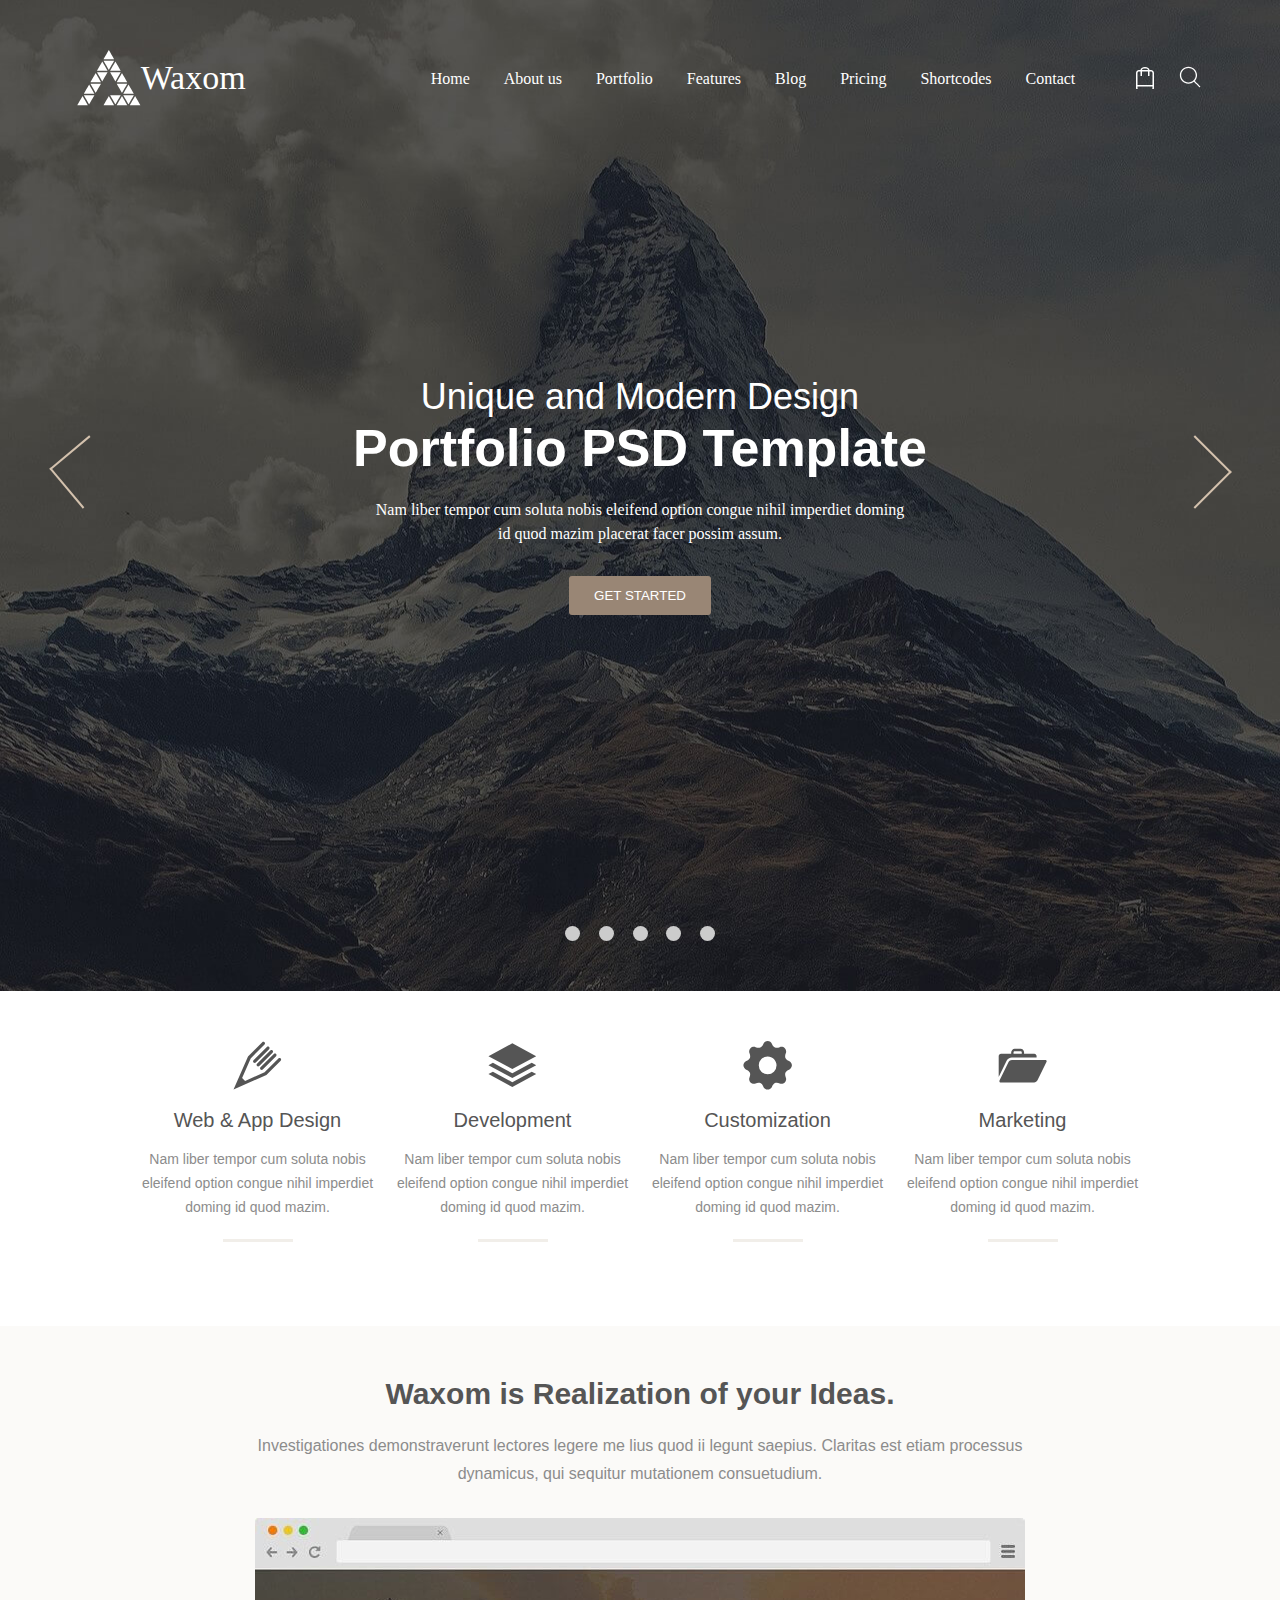
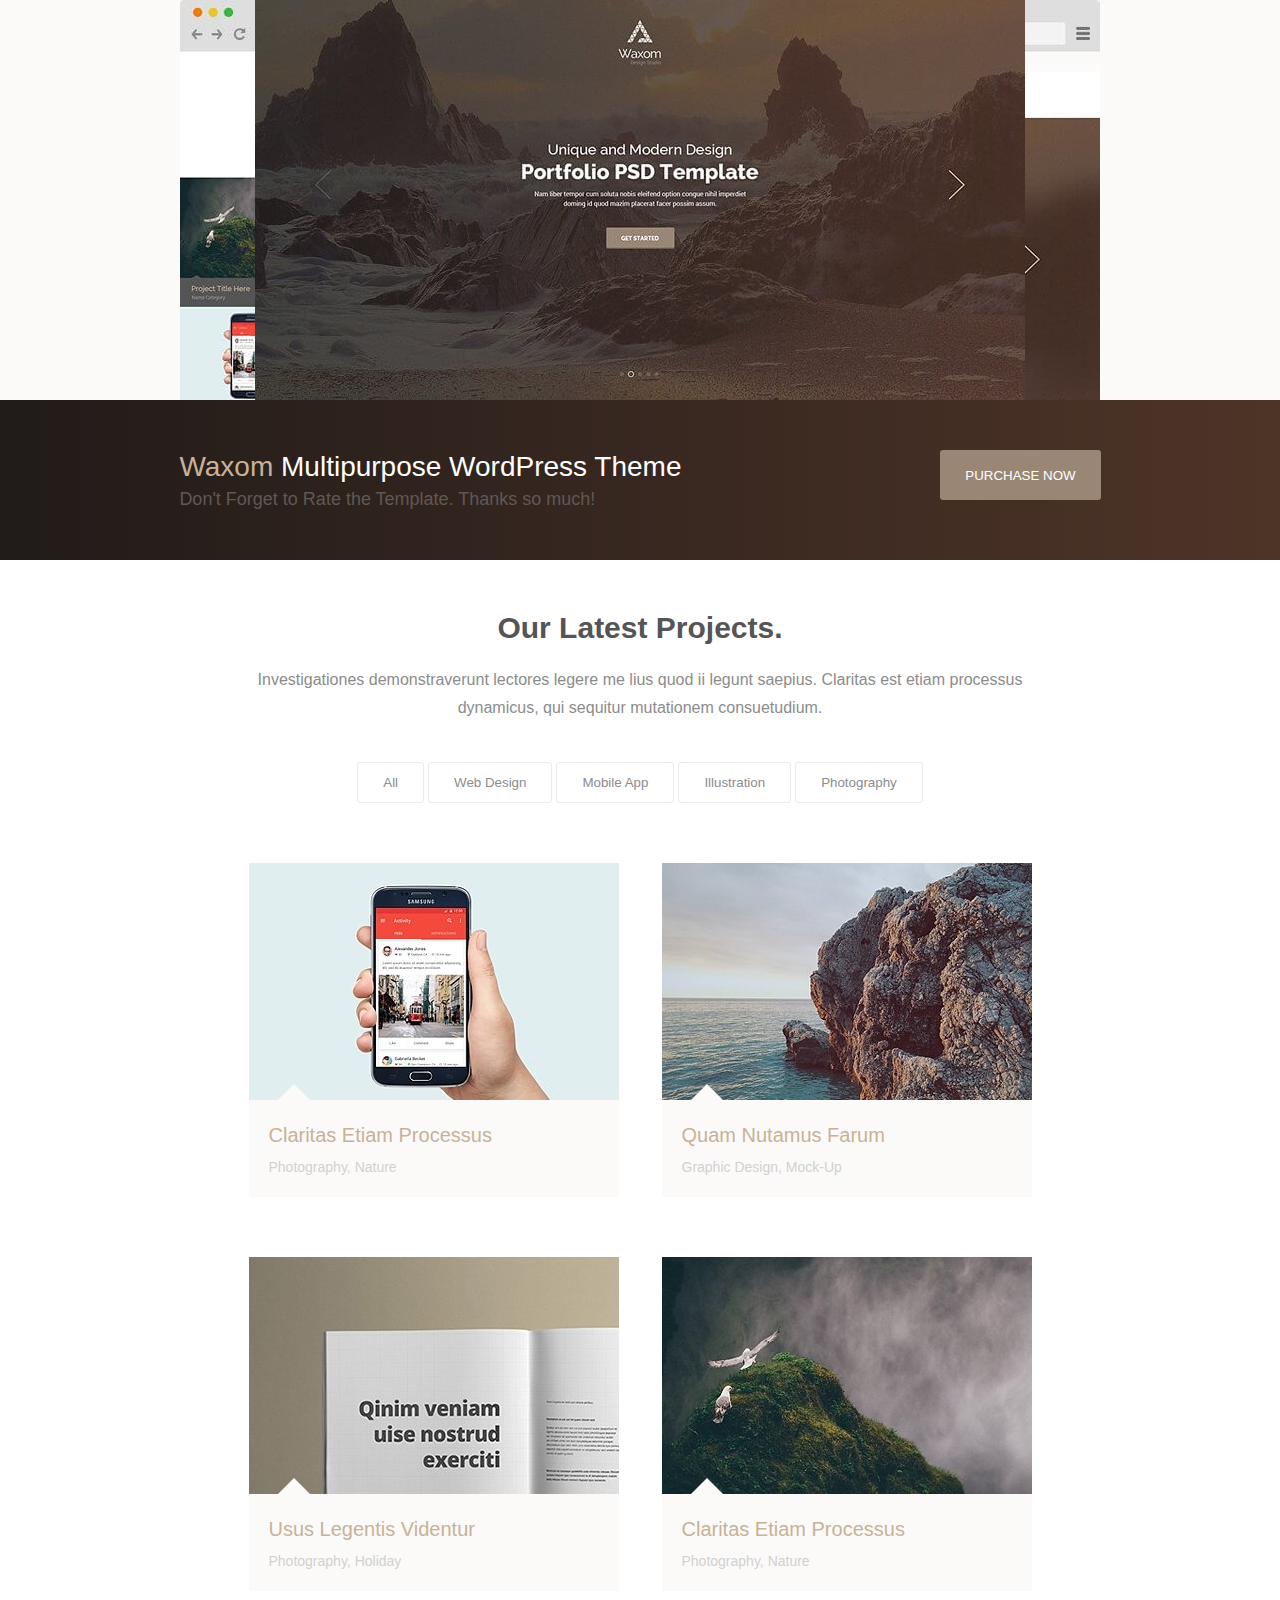
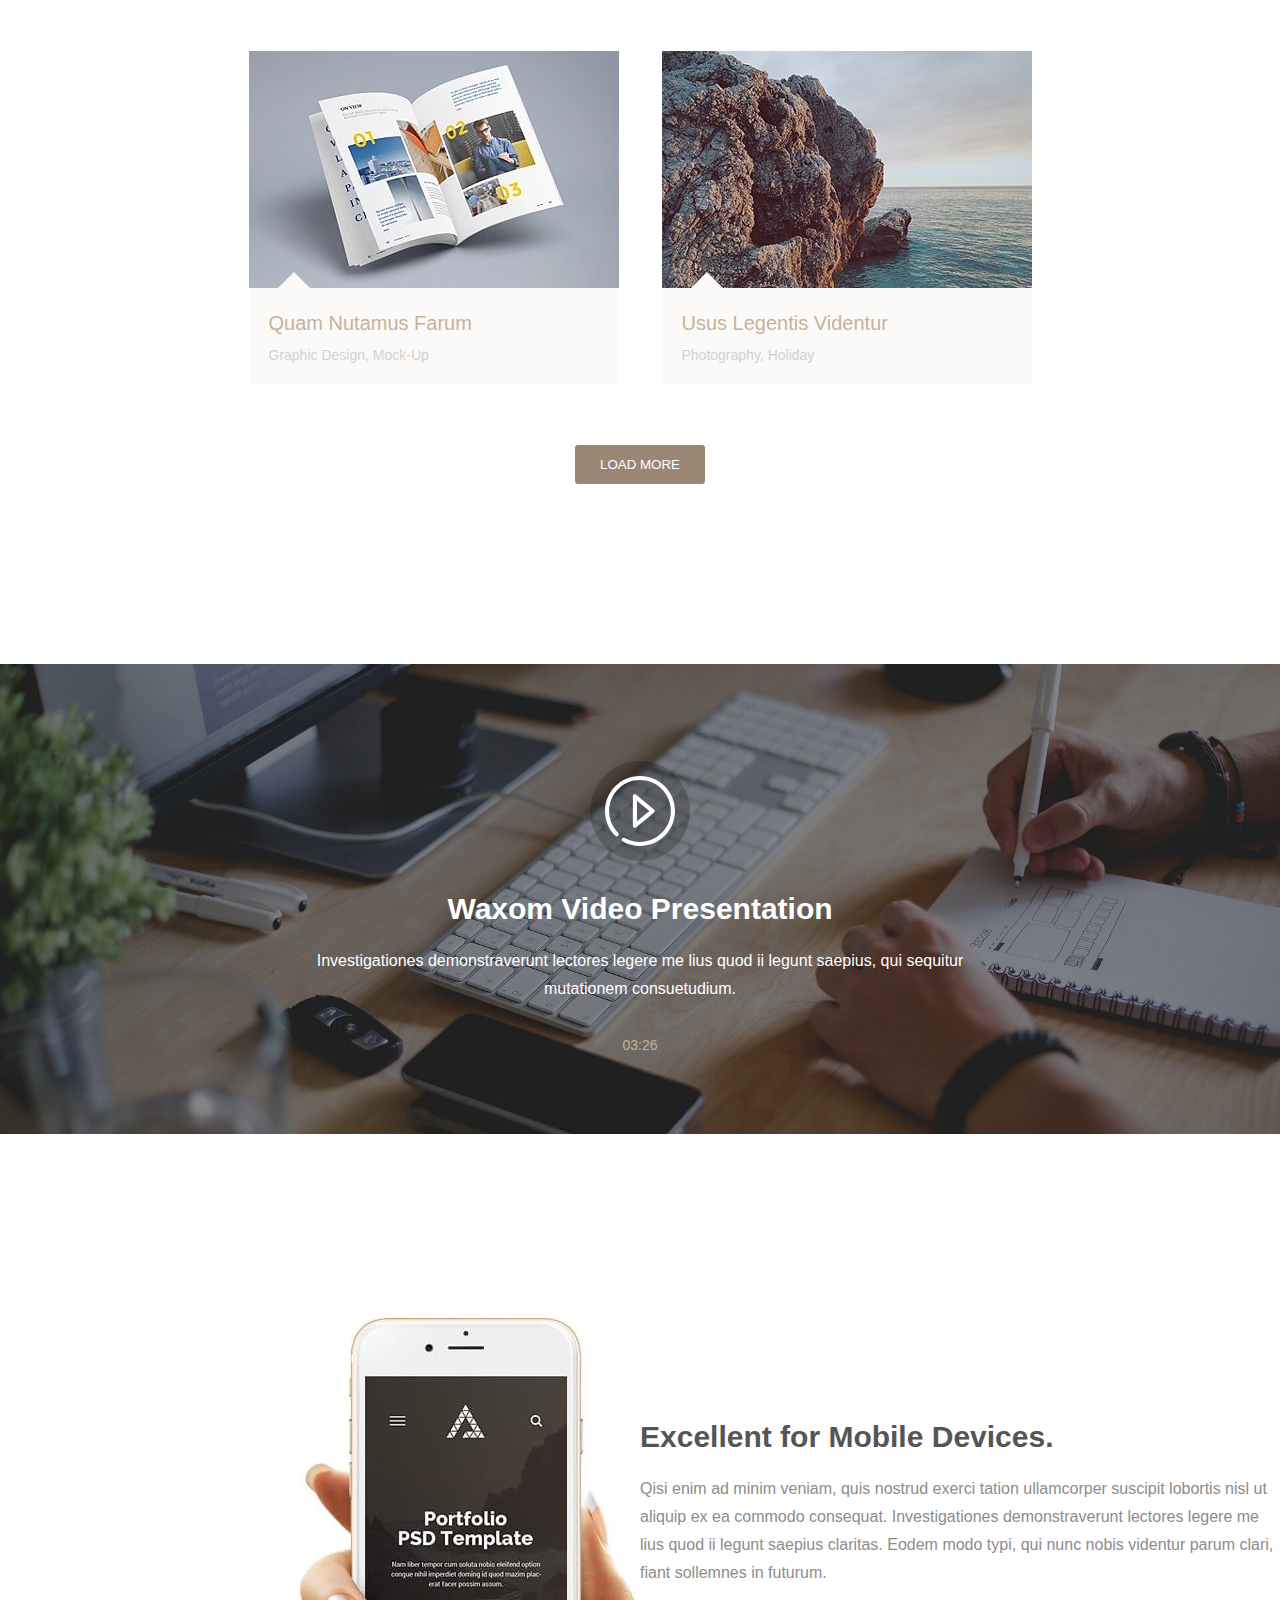
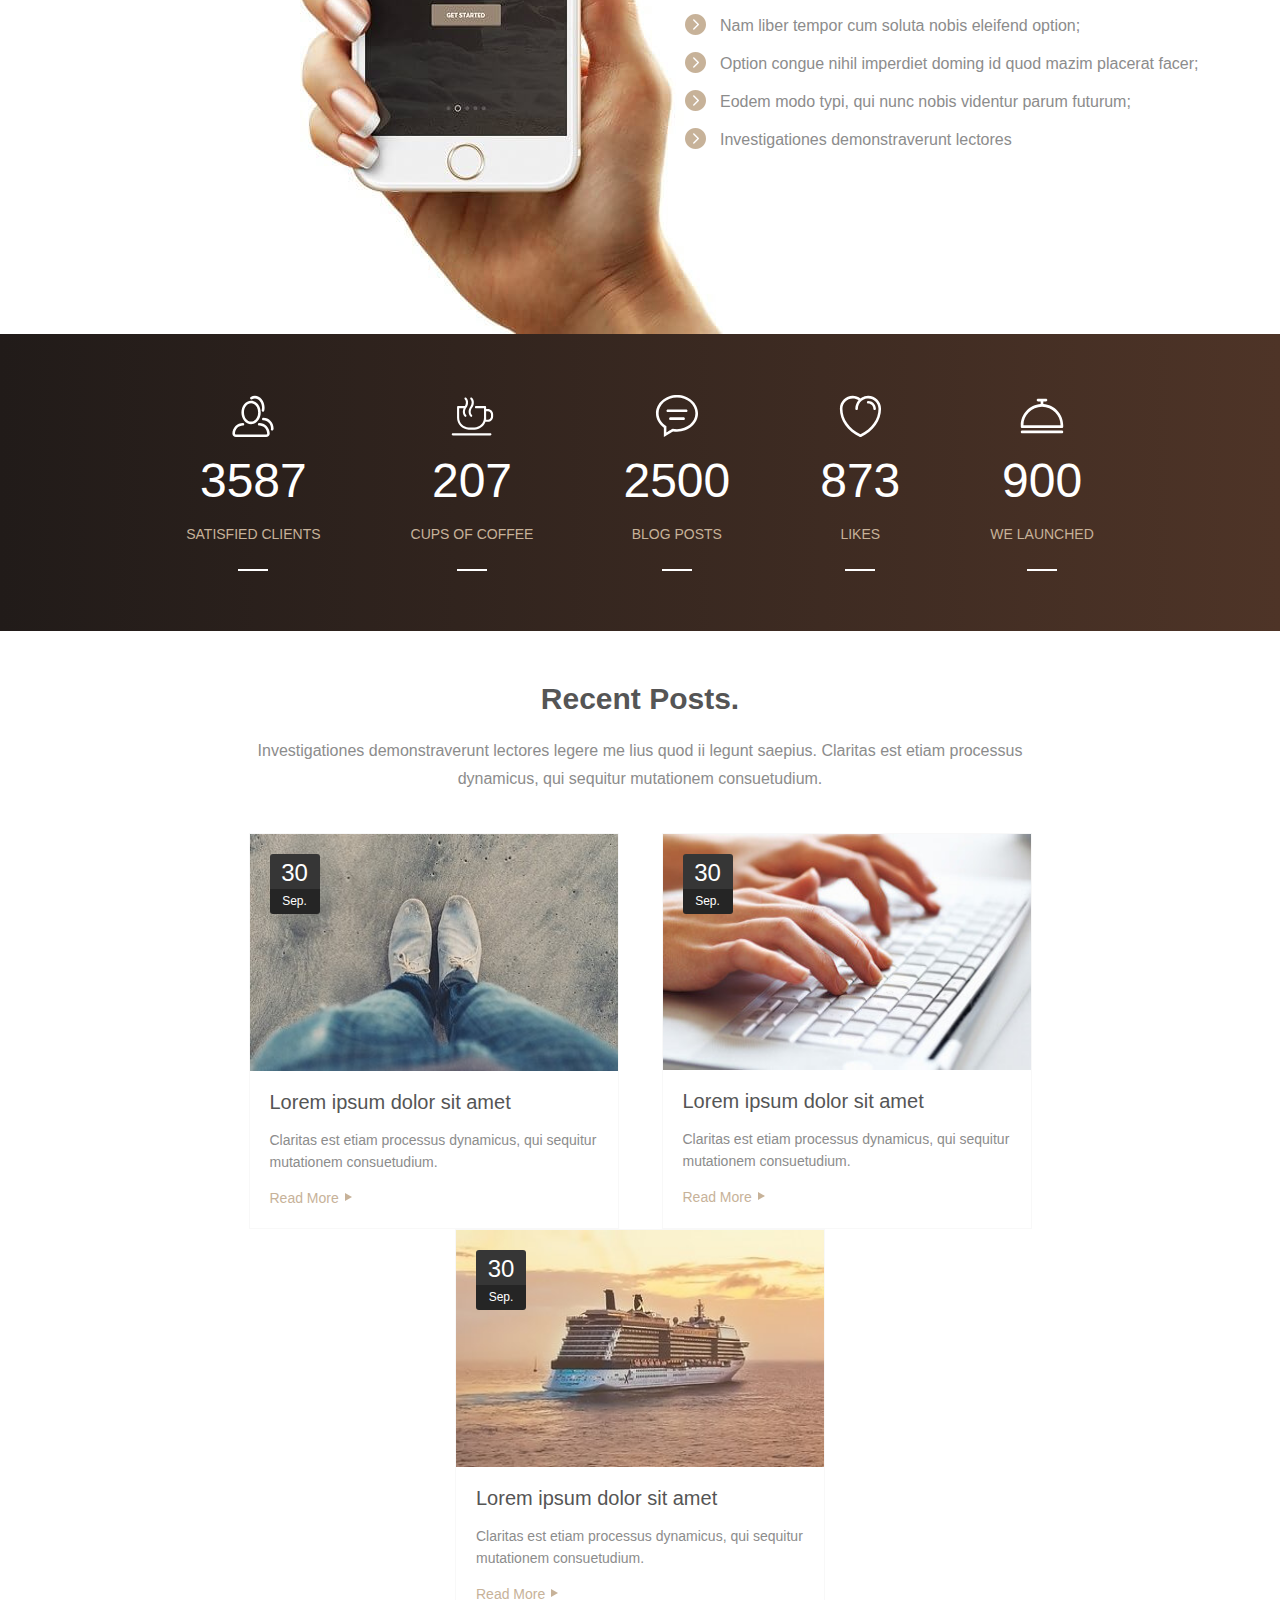
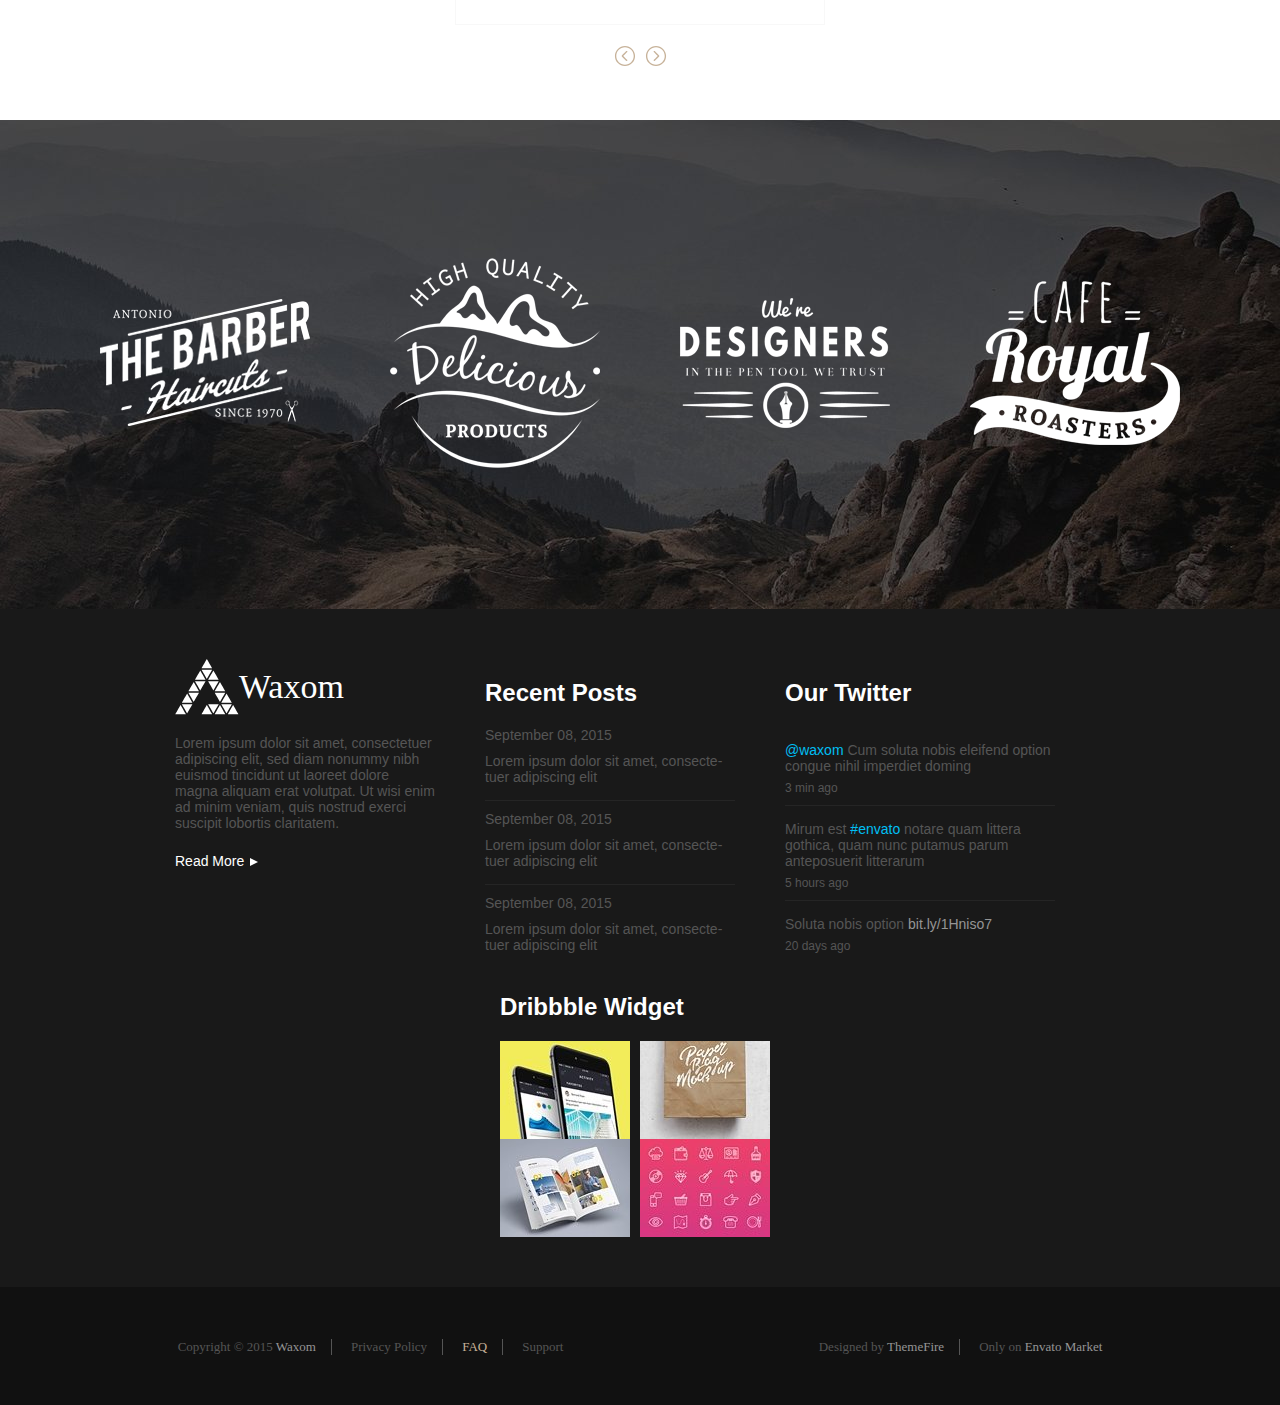
==== commit 8df5a633: "закончила все блоки" ====
--- a/maket2/index.html
+++ b/maket2/index.html
@@ -346,8 +346,10 @@
               <span class="recentposts-title">Lorem ipsum dolor sit amet</span>
               <span class="recentposts-txt">Claritas est etiam processus dynamicus, qui sequitur mutationem
                 consuetudium.</span>
-              <a href="#">Read More</a>
-            </div>
+              <a href="#" class="read-more-link">Read More</a>
+            </div>
+            <span class="recentposts-card__date">30</span>
+            <span class="recentposts-card__month">Sep.</span>
           </div>
           <div class="recentposts-card">
             <img src="img/post2.jpg" alt="projectscard" width="368" height="236">
@@ -355,7 +357,9 @@
               <span class="recentposts-title">Lorem ipsum dolor sit amet</span>
               <span class="recentposts-txt">Claritas est etiam processus dynamicus, qui sequitur mutationem
                 consuetudium.</span>
-              <a href="#">Read More</a>
+              <a href="#" class="read-more-link">Read More</a>
+              <span class="recentposts-card__date">30</span>
+              <span class="recentposts-card__month">Sep.</span>
             </div>
           </div>
           <div class="recentposts-card">
@@ -364,11 +368,24 @@
               <span class="recentposts-title">Lorem ipsum dolor sit amet</span>
               <span class="recentposts-txt">Claritas est etiam processus dynamicus, qui sequitur mutationem
                 consuetudium.</span>
-              <a href="#">Read More</a>
-            </div>
-          </div>
-        </div>
-        <button class="btn">load more</button>
+              <a href="#" class="read-more-link">Read More</a>
+              <span class="recentposts-card__date">30</span>
+              <span class="recentposts-card__month">Sep.</span>
+            </div>
+          </div>
+        </div>
+        <button class="btn-recentposts">
+          <svg xmlns="http://www.w3.org/2000/svg" width="22" height="22" viewBox="0 0 24 24">
+            <path
+              d="M8.582764,11.434082 C8.582764,11.434082 13.354858,6.661133 13.354858,6.661133 C13.641541,6.3745117 14.107849,6.3745117 14.395264,6.661133 C14.681885,6.9487305 14.681885,7.4155273 14.395264,7.7021484 C14.395264,7.7021484 10.140686,11.957031 10.140686,11.957031 C10.140686,11.957031 14.395264,16.21045 14.395264,16.21045 C14.681885,16.497559 14.681885,16.96289 14.395264,17.251465 C14.107849,17.538574 13.641541,17.538574 13.354858,17.251465 C13.354858,17.251465 8.582764,12.47998 8.582764,12.47998 C8.437683,12.334961 8.365662,12.14502 8.3671875,11.957031 C8.3671875,11.766602 8.437683,11.579102 8.582764,11.434082 ZM11.987427,1.0258789 C18.053467,1.0258789 22.972107,5.9433594 22.972107,12.010742 C22.972107,18.076172 18.053467,22.994629 11.987427,22.994629 C5.9211426,22.994629 1.0032349,18.076172 1.0032349,12.010742 C1.0032349,5.9433594 5.9211426,1.0258789 11.987427,1.0258789 ZM11.987427,21.52295 C17.232239,21.52295 21.50055,17.253418 21.50055,12.010742 C21.50055,6.7651367 17.232239,2.4970703 11.987427,2.4970703 C6.743164,2.4970703 2.4748535,6.7651367 2.4748535,12.010742 C2.4748535,17.253418 6.743164,21.52295 11.987427,21.52295 Z" />
+          </svg>
+        </button>
+        <button class="btn-recentposts">
+          <svg xmlns="http://www.w3.org/2000/svg" width="22" height="22" viewBox="0 0 24 24">
+            <path
+              d="M15.417053,11.434082 C15.417053,11.434082 10.644897,6.661133 10.644897,6.661133 C10.358215,6.3745117 9.891846,6.3745117 9.604492,6.661133 C9.31781,6.9487305 9.31781,7.4155273 9.604492,7.7021484 C9.604492,7.7021484 13.859192,11.957031 13.859192,11.957031 C13.859192,11.957031 9.604492,16.21045 9.604492,16.21045 C9.31781,16.497559 9.31781,16.96289 9.604492,17.251465 C9.891846,17.538574 10.358215,17.538574 10.644897,17.251465 C10.644897,17.251465 15.417053,12.47998 15.417053,12.47998 C15.562195,12.334961 15.634033,12.14502 15.63269,11.957031 C15.63269,11.766602 15.562195,11.579102 15.417053,11.434082 ZM12.012329,1.0258789 C5.946289,1.0258789 1.0275879,5.9433594 1.0275879,12.010742 C1.0275879,18.076172 5.946289,22.994629 12.012329,22.994629 C18.078613,22.994629 22.996582,18.076172 22.996582,12.010742 C22.996582,5.9433594 18.078613,1.0258789 12.012329,1.0258789 ZM12.012329,21.52295 C6.767639,21.52295 2.4992065,17.253418 2.4992065,12.010742 C2.4992065,6.7651367 6.767639,2.4970703 12.012329,2.4970703 C17.256592,2.4970703 21.524902,6.7651367 21.524902,12.010742 C21.524902,17.253418 17.256592,21.52295 12.012329,21.52295 Z" />
+          </svg>
+        </button>
       </section>
 
       <section class="clients padding-site">
@@ -381,11 +398,79 @@
 
     <footer>
       <section class="footer-info padding-site">
-
-      </section>
+        <article class="footer-info__company">
+          <a href="index.html" class="logo">
+            <svg class="logo-svg" xmlns="http://www.w3.org/2000/svg" width="64px" height="56px" viewBox="0 0 64 56">
+              <path
+                d="M 52.87 55.13C 52.87 55.13 58.13 45.94 58.13 45.94 58.13 45.94 63.38 55.13 63.38 55.13 63.38 55.13 52.87 55.13 52.87 55.13ZM 46.3 45.17C 46.3 45.17 56.81 45.17 56.81 45.17 56.81 45.17 51.56 54.36 51.56 54.36 51.56 54.36 46.3 45.17 46.3 45.17ZM 51.56 34.45C 51.56 34.45 56.81 43.64 56.81 43.64 56.81 43.64 46.3 43.64 46.3 43.64 46.3 43.64 51.56 34.45 51.56 34.45ZM 39.74 33.69C 39.74 33.69 50.24 33.69 50.24 33.69 50.24 33.69 44.99 42.87 44.99 42.87 44.99 42.87 39.74 33.69 39.74 33.69ZM 44.99 22.97C 44.99 22.97 50.24 32.15 50.24 32.15 50.24 32.15 39.74 32.15 39.74 32.15 39.74 32.15 44.99 22.97 44.99 22.97ZM 33.17 22.2C 33.17 22.2 43.68 22.2 43.68 22.2 43.68 22.2 38.42 31.39 38.42 31.39 38.42 31.39 33.17 22.2 33.17 22.2ZM 38.42 11.48C 38.42 11.48 43.68 20.67 43.68 20.67 43.68 20.67 33.17 20.67 33.17 20.67 33.17 20.67 38.42 11.48 38.42 11.48ZM 26.6 10.71C 26.6 10.71 37.11 10.71 37.11 10.71 37.11 10.71 31.85 19.9 31.85 19.9 31.85 19.9 26.6 10.71 26.6 10.71ZM 31.85-0.01C 31.85-0.01 37.11 9.18 37.11 9.18 37.11 9.18 26.6 9.18 26.6 9.18 26.6 9.18 31.85-0.01 31.85-0.01ZM 20.03 20.67C 20.03 20.67 25.29 11.48 25.29 11.48 25.29 11.48 30.54 20.67 30.54 20.67 30.54 20.67 20.03 20.67 20.03 20.67ZM 13.46 32.15C 13.46 32.15 18.72 22.97 18.72 22.97 18.72 22.97 23.97 32.15 23.97 32.15 23.97 32.15 13.46 32.15 13.46 32.15ZM 6.9 43.64C 6.9 43.64 12.15 34.45 12.15 34.45 12.15 34.45 17.4 43.64 17.4 43.64 17.4 43.64 6.9 43.64 6.9 43.64ZM 0.33 55.13C 0.33 55.13 5.58 45.94 5.58 45.94 5.58 45.94 10.84 55.13 10.84 55.13 10.84 55.13 0.33 55.13 0.33 55.13ZM 17.4 45.17C 17.4 45.17 12.15 54.36 12.15 54.36 12.15 54.36 6.9 45.17 6.9 45.17 6.9 45.17 17.4 45.17 17.4 45.17ZM 23.97 33.69C 23.97 33.69 18.72 42.87 18.72 42.87 18.72 42.87 13.46 33.69 13.46 33.69 13.46 33.69 23.97 33.69 23.97 33.69ZM 30.54 22.2C 30.54 22.2 25.29 31.39 25.29 31.39 25.29 31.39 20.03 22.2 20.03 22.2 20.03 22.2 30.54 22.2 30.54 22.2ZM 37.11 55.13C 37.11 55.13 26.6 55.13 26.6 55.13 26.6 55.13 31.85 45.94 31.85 45.94 31.85 45.94 37.11 55.13 37.11 55.13ZM 43.68 45.17C 43.68 45.17 38.42 54.36 38.42 54.36 38.42 54.36 33.17 45.17 33.17 45.17 33.17 45.17 43.68 45.17 43.68 45.17ZM 50.24 55.13C 50.24 55.13 39.74 55.13 39.74 55.13 39.74 55.13 44.99 45.94 44.99 45.94 44.99 45.94 50.24 55.13 50.24 55.13Z" />
+            </svg>
+            <span class="logo-txt">Waxom</span>
+          </a>
+          <p>Lorem ipsum dolor sit amet, consectetuer adipiscing elit, sed diam nonummy nibh euismod tincidunt ut
+            laoreet dolore magna aliquam erat volutpat. Ut wisi enim ad minim veniam, quis nostrud exerci suscipit
+            lobortis claritatem.</p>
+          <a href="#" class="read-more-link">Read More</a>
+        </article>
+
+        <article class="footer-info__blog">
+          <span class="footer-info-title">Recent Posts</span>
+          <a href="#" class="footer-info__blog-link">
+            <span class="footer-info__blog-date">September 08, 2015</span>
+            <p class="footer-info__blog-txt">Lorem ipsum dolor sit amet, consecte- tuer adipiscing elit</p>
+          </a>
+          <a href="#" class="footer-info__blog-link">
+            <span class="footer-info__blog-date">September 08, 2015</span>
+            <p class="footer-info__blog-txt">Lorem ipsum dolor sit amet, consecte- tuer adipiscing elit</p>
+          </a>
+          <a href="#" class="footer-info__blog-link">
+            <span class="footer-info__blog-date">September 08, 2015</span>
+            <p class="footer-info__blog-txt">Lorem ipsum dolor sit amet, consecte- tuer adipiscing elit</p>
+          </a>
+        </article>
+
+        <article class="footer-info__twitter">
+          <span class="footer-info-title">Our Twitter</span>
+          <a href="#" class="footer-info__twitter-link">
+            <p class="footer-info__twitter-txt"><span>@waxom</span> Cum soluta nobis eleifend option congue nihil
+              imperdiet doming
+            </p>
+            <span class="footer-info__twitter-time">3 min ago</span>
+          </a>
+          <a href="#" class="footer-info__twitter-link">
+            <p class="footer-info__twitter-txt">Mirum est <span>#envato</span> notare quam littera gothica, quam nunc
+              putamus parum anteposuerit litterarum
+            </p>
+            <span class="footer-info__twitter-time">5 hours ago</span>
+          </a>
+          <a href="#" class="footer-info__twitter-link">
+            <p class="footer-info__twitter-txt">Soluta nobis option <span class="link">bit.ly/1Hniso7</span>
+            </p>
+            <span class="footer-info__twitter-time">20 days ago</span>
+          </a>
+        </article>
+
+        <div class="footer-info__widget">
+          <span class="footer-info-title">Dribbble Widget</span>
+          <img src="img/widget1.jpg" alt="pic" width="130" height="98">
+          <img src="img/widget2.jpg" alt="pic" width="130" height="98">
+          <img src="img/widget3.jpg" alt="pic" width="130" height="98">
+          <img src="img/widget4.jpg" alt="pic" width="130" height="98">
+
+        </div>
+      </section>
+
       <section class="footer-copyright padding-site">
-
-        </section>
+        <div class="footer-copyright-support">
+          <a href="#">Copyright &copy; 2015 <span class="txt-light">Waxom</span></a>
+          <a href="#">Privacy Policy</a>
+          <a href="#" class="faq">FAQ</a>
+          <a href="#">Support</a>
+        </div>
+        <div class="footer-copyright-author">
+          <a href="#">Designed by <span class="txt-light">ThemeFire</span></a>
+          <a href="#">Only on <span class="txt-light">Envato Market</span></a>
+        </div>
+      </section>
     </footer>
   </div>
 </body>
--- a/maket2/css/style.css
+++ b/maket2/css/style.css
@@ -641,6 +641,7 @@
   box-sizing: border-box;
   width: 370px;
   height: auto;
+  position: relative;
 }
 .recentposts-card img,
 .recentposts-gallery span,
@@ -666,7 +667,7 @@
   color: #8c8c8c;
   margin: 15px 0;
 }
-.recentposts-card__text a {
+.read-more-link {
   text-decoration: none;
   font-family: 'Montserrat', 'arial', sans-serif;
   font-size: 14px;
@@ -675,25 +676,25 @@
   color: #c7b299;
   position: relative;
 }
-.recentposts-card__text a:hover {
+.read-more-link:hover {
   color: #8c8c8c;
 }
-.recentposts-card__text a:active {
+.read-more-link:active {
   color: #ffffff;
 }
-.recentposts-card__text a:after {
+.read-more-link:after {
   content: "";
   display: block;
-  border: 5px solid transparent;
-  border-left: 8px solid #c7b299;
+  border: 4px solid transparent;
+  border-left: 7px solid #c7b299;
   position: absolute;
   left: 75px;
-  top: 6px;
-}
-.recentposts-card__text a:hover:after {
+  top: 5px;
+}
+.read-more-link:hover:after {
   border-left: 8px solid #8c8c8c;
 }
-.recentposts-card__text a:active:after {
+.read-more-link:active:after {
   border-left: 8px solid #ffffff;
 }
 .recentposts-card:hover img {
@@ -707,6 +708,64 @@
 }
 .recentposts-card:hover .recentposts-txt {
   color: #ffffff;
+}
+.recentposts-card:hover .recentposts-card__date {
+  background-color: #c7b299;
+}
+.recentposts-card:hover .recentposts-card__month {
+  background-color: #a48d72;
+}
+.recentposts-card .recentposts-card__date,
+.recentposts-card .recentposts-card__month {
+  position: absolute;
+  width: 50px;
+  color: #ffffff;
+  left: 20px;
+  display: block;
+  text-align: center;
+  padding: 5px 0 0 0;
+  box-sizing: border-box;
+}
+.recentposts-card .recentposts-card__date {
+  height: 35px;
+  background-color: #363636;
+  font-family: 'Montserrat', 'arial', sans-serif;
+  border-radius: 3px 3px 0px 0px;
+  font-size: 24px;
+  font-weight: 300;
+  top: 20px;
+}
+.recentposts-card .recentposts-card__month {
+  height: 25px;
+  background-color: #252525;
+  font-family: 'Roboto', 'arial', sans-serif;
+  border-radius: 0px 0px 3px 3px;
+  font-size: 12px;
+  font-weight: 400;
+  top: 55px;
+}
+.recentposts .btn-recentposts {
+  width: 22px;
+  height: 22px;
+  border: none;
+  background: none;
+  outline: none;
+  position: relative;
+}
+.recentposts button:nth-child(4) {
+  margin: 0 5px 0 0;
+}
+.recentposts .btn-recentposts svg {
+  position: absolute;
+  left: 0;
+  top: 0;
+  fill: #c7b299;
+}
+.recentposts .btn-recentposts svg:hover {
+  fill: #d1d1d1;
+}
+.recentposts .btn-recentposts svg:active {
+  fill: #ec7a08;
 }
 /*Clients*/
 .clients {
@@ -733,7 +792,161 @@
 /*Footer*/
 .footer-info {
   background-color: #191919;
+  display: flex;
+  flex-wrap: wrap;
+  justify-content: center;
+}
+.footer-info .footer-info__company {
+  width: 260px;
+  margin: 0 50px 0 0;
+}
+.footer-info__company .logo {
+  margin: 0;
+  justify-content: flex-start;
+}
+.footer-info .footer-info__company p {
+  font-family: 'Montserrat', 'arial', sans-serif;
+  font-size: 14px;
+  font-weight: 300;
+  color: #555555;
+  margin: 20px 0;
+}
+.footer-info__company .read-more-link {
+  color: #ffffff;
+}
+.footer-info__company .read-more-link:after {
+  border-left: 8px solid #ffffff;
+}
+.footer-info__company .read-more-link:hover {
+  color: #998675;
+}
+.footer-info__company .read-more-link:hover:after {
+  border-left: 8px solid #998675;
+}
+.footer-info__company .read-more-link:active {
+  color: #ec7a08;
+}
+.footer-info__company .read-more-link:active:after {
+  border-left: 8px solid #ec7a08;
+}
+.footer-info .footer-info-title {
+  display: block;
+  margin: 20px 0;
+  font-family: 'Raleway', 'arial', sans-serif;
+  font-size: 24px;
+  font-weight: 700;
+  color: #ffffff;
+}
+.footer-info .footer-info__blog {
+  width: 250px;
+  margin: 0 50px 0 0;
+}
+.footer-info .footer-info__blog-link {
+  display: block;
+  text-decoration: none;
+  font-family: 'Montserrat', 'arial', sans-serif;
+  font-size: 14px;
+  font-weight: 300;
+  color: #555555;
+  border-bottom: 1px solid #252525;
+  margin: 0 0 10px 0;
+}
+.footer-info__blog-link:last-child {
+  border-bottom: none;
+}
+.footer-info__blog-link:hover .footer-info__blog-txt {
+  color: #c7b299;
+}
+.footer-info__blog-link:hover .footer-info__blog-date {
+  color: #ffffff;
+}
+.footer-info__blog-date {
+  display: block;
+}
+.footer-info__blog-txt {
+  width: inherit;
+  margin: 5px 0;
+  padding: 5px 0 10px 0;
+  word-wrap: break-word;
+}
+.footer-info .footer-info__twitter {
+  width: 270px;
+  margin: 0 50px 0 0;
+}
+.footer-info__twitter-link {
+  text-decoration: none;
+  font-family: 'Montserrat', 'arial', sans-serif;
+  font-size: 14px;
+  font-weight: 300;
+  color: #555555;
+  display: block;
+  padding: 10px 0;
+}
+.footer-info__twitter-link .footer-info__twitter-txt {
+  margin: 5px 0;
+}
+.footer-info__twitter-link .footer-info__twitter-txt span {
+  color: #00bff3;
+}
+.footer-info__twitter-link .footer-info__twitter-txt .link {
+  color: #959595;
+}
+.footer-info__twitter-link .footer-info__twitter-time {
+  font-size: 12px;
+}
+.footer-info__twitter-link:hover {
+  color: #c7b299;
+}
+.footer-info__twitter-link:not(:last-child) {
+  border-bottom: 1px solid #252525;
 }
 .footer-copyright {
   background-color: #111111;
 }
+.footer-info__widget {
+  width: 280px;
+  display: flex;
+  flex-wrap: wrap;
+}
+.footer-info__widget img {
+  display: block;
+  margin: 0 10px 0 0;
+}
+.footer-info__widget img:nth-child(2n+1) {
+  margin: 0;
+}
+footer .footer-copyright {
+  display: flex;
+  justify-content: space-around;
+}
+.footer-copyright-support a,
+.footer-copyright-author a {
+  text-decoration: none;
+  display: inline-block;
+  padding: 0 15px;
+  border-right: 1px solid #555555;
+  font-family: Montserrat;
+  font-size: 13px;
+  font-weight: 300;
+  color: #555555;
+}
+.footer-copyright-support a:last-child,
+.footer-copyright-author a:last-child {
+  border: none;
+}
+.footer-copyright .txt-light {
+  color: #959595;
+}
+.footer-copyright-support .faq {
+  color: #c7b299;
+}
+.footer-copyright a:hover,
+.footer-copyright .txt-light:hover,
+.footer-copyright-support .faq:hover {
+  color: #cccccc;
+}
+.footer-copyright a:active,
+.footer-copyright .txt-light:active,
+.footer-copyright-support .faq:active {
+  color: #ec7a08;
+}
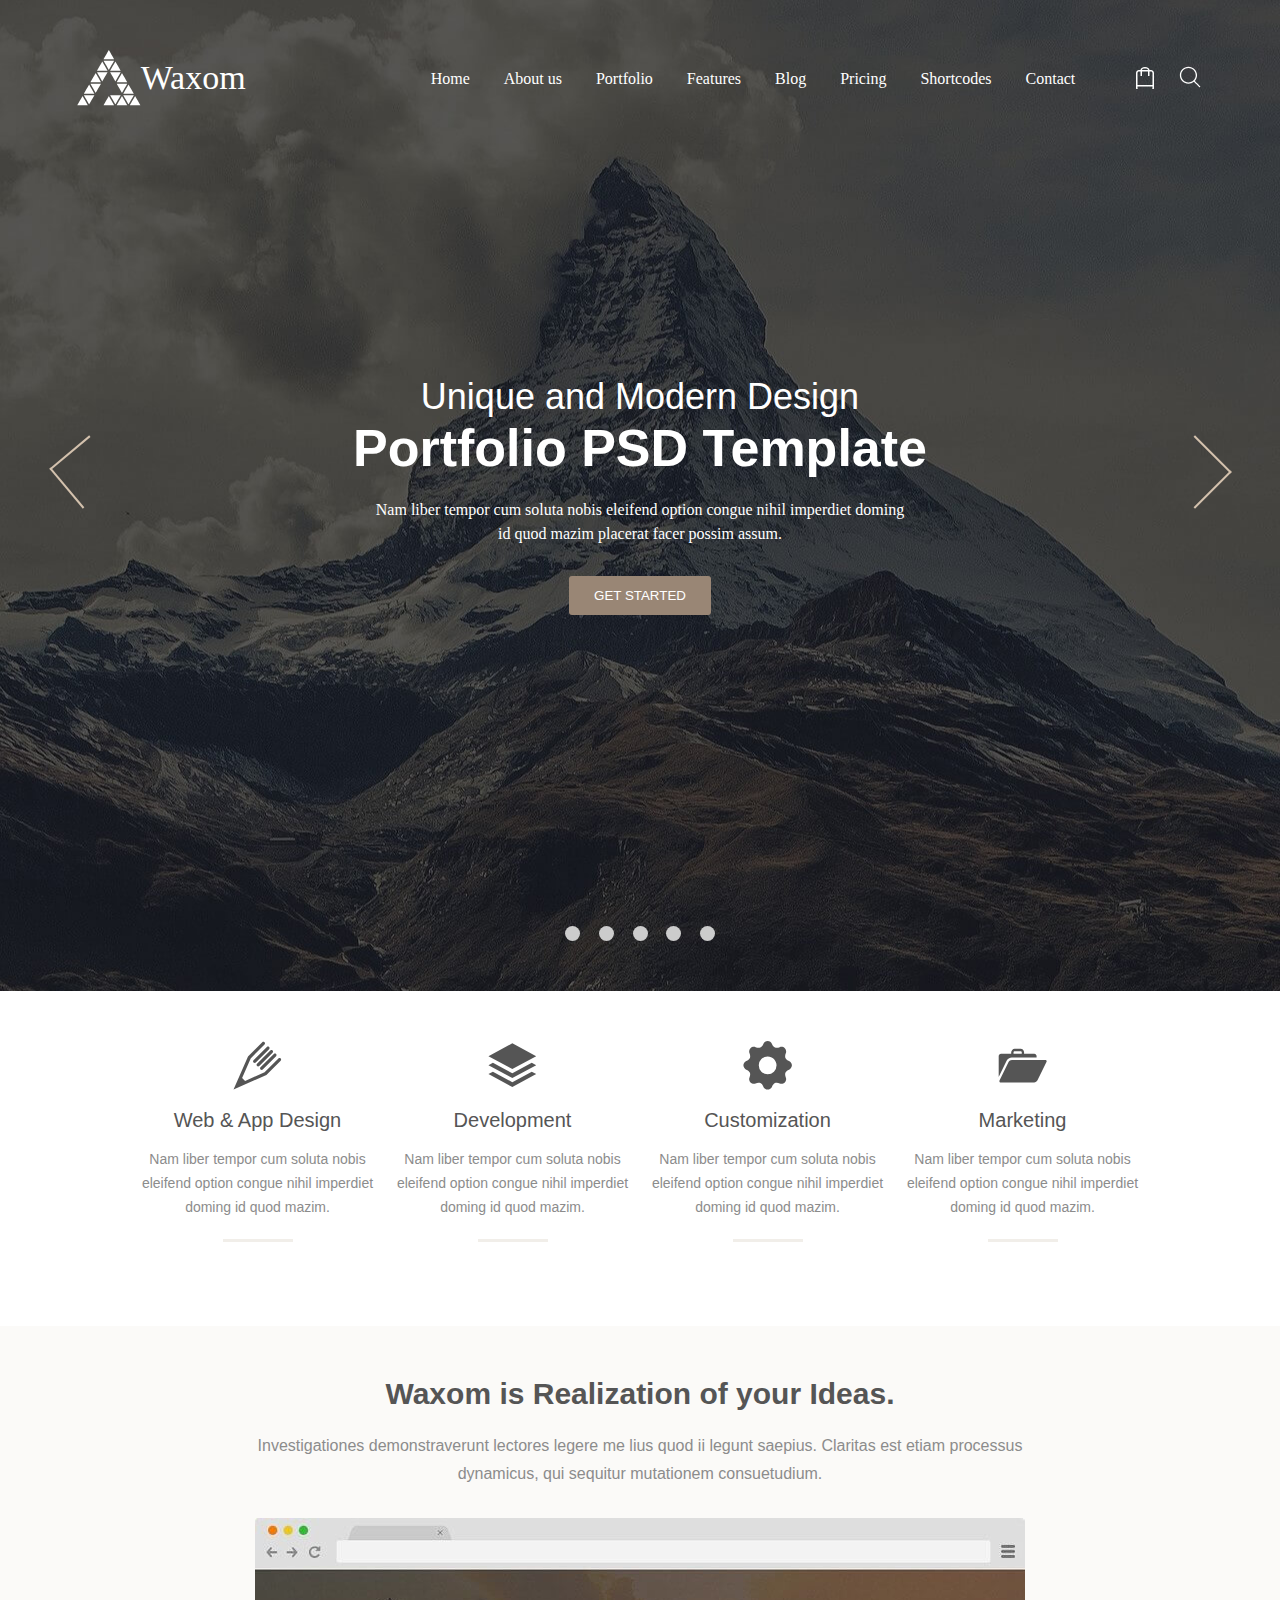
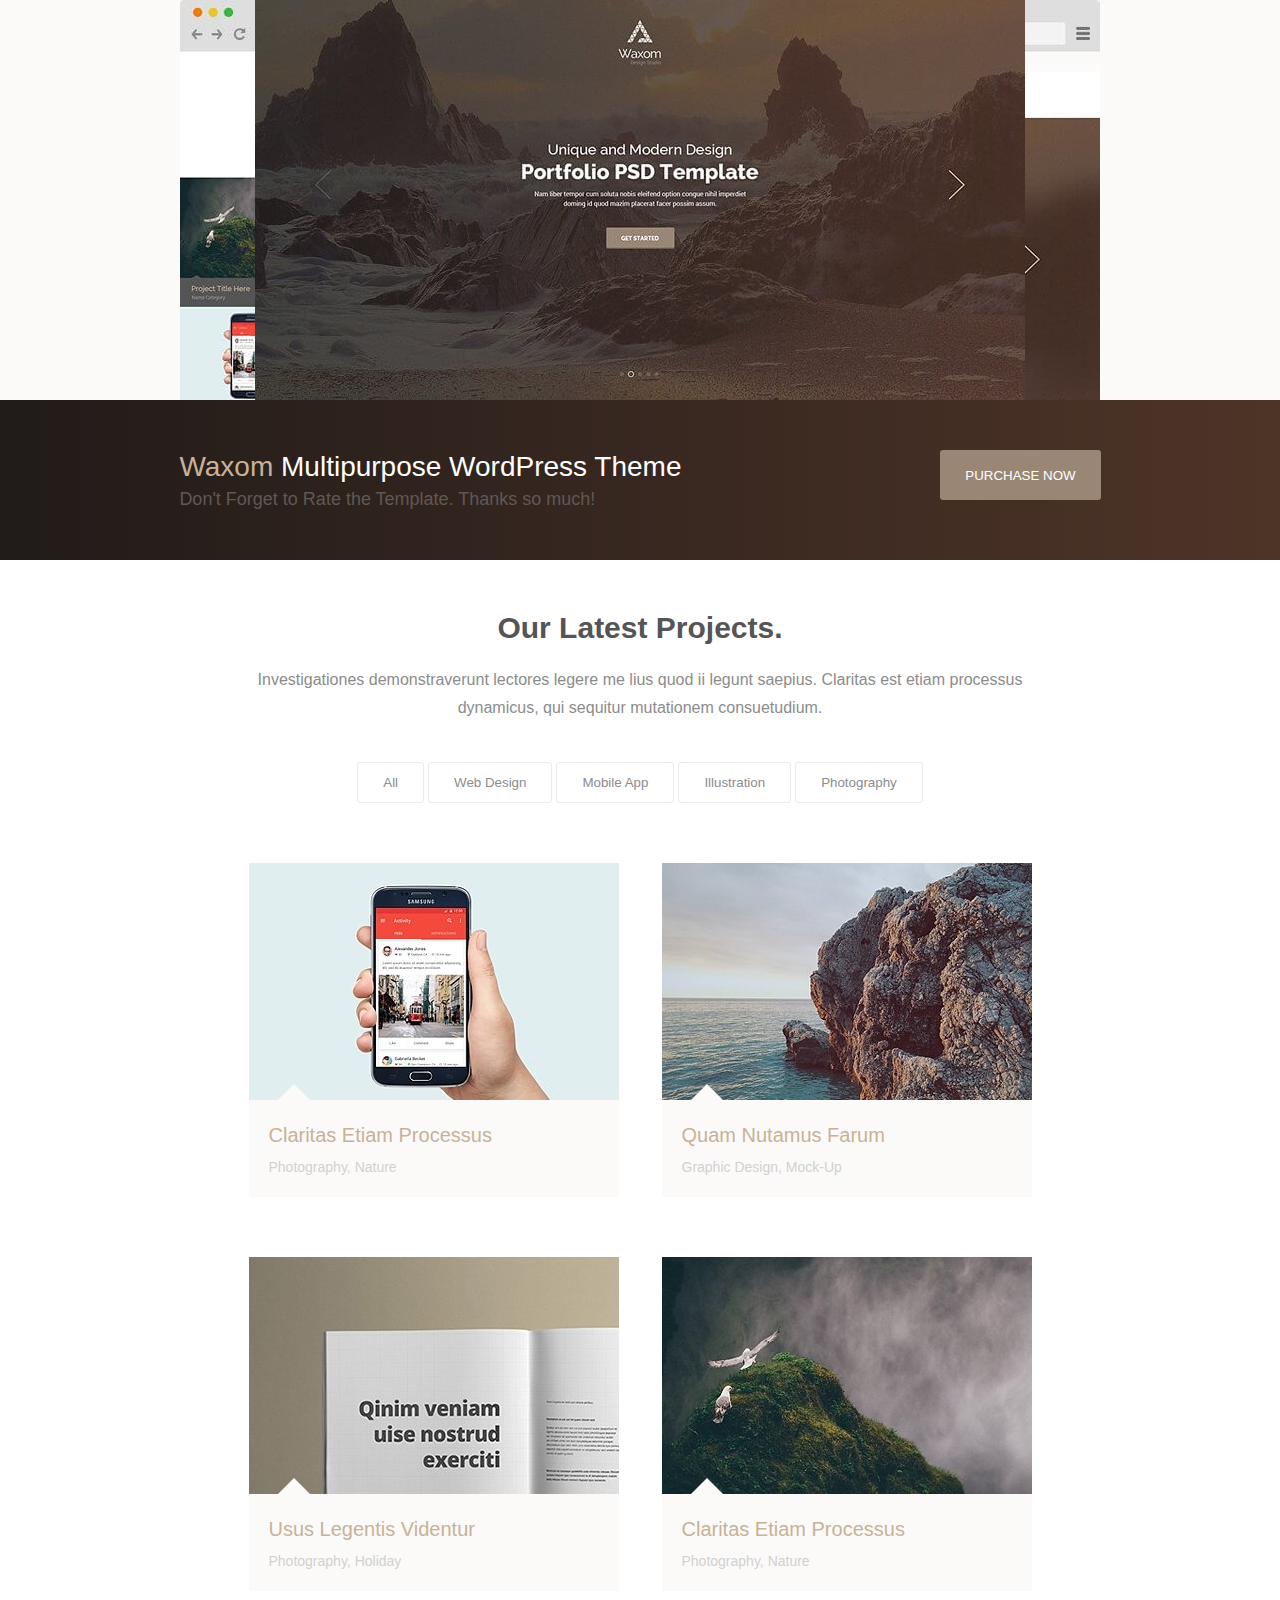
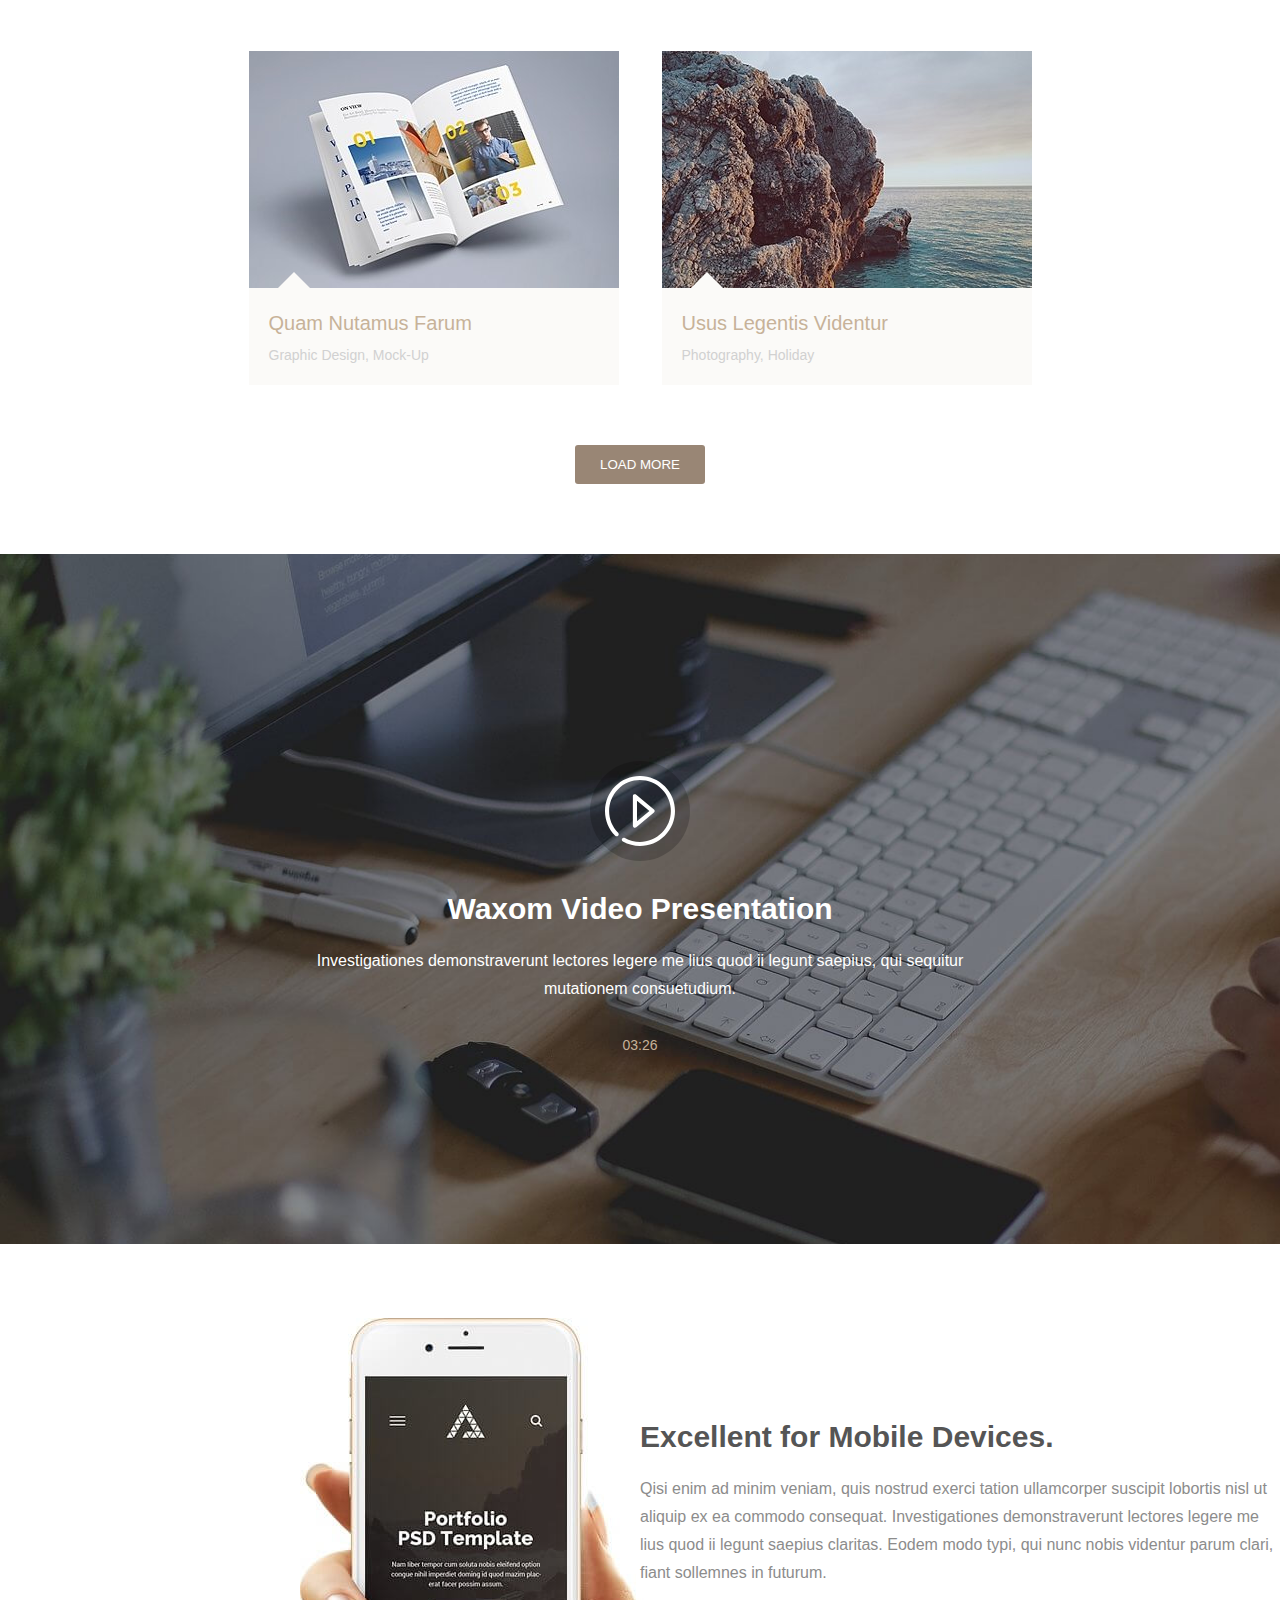
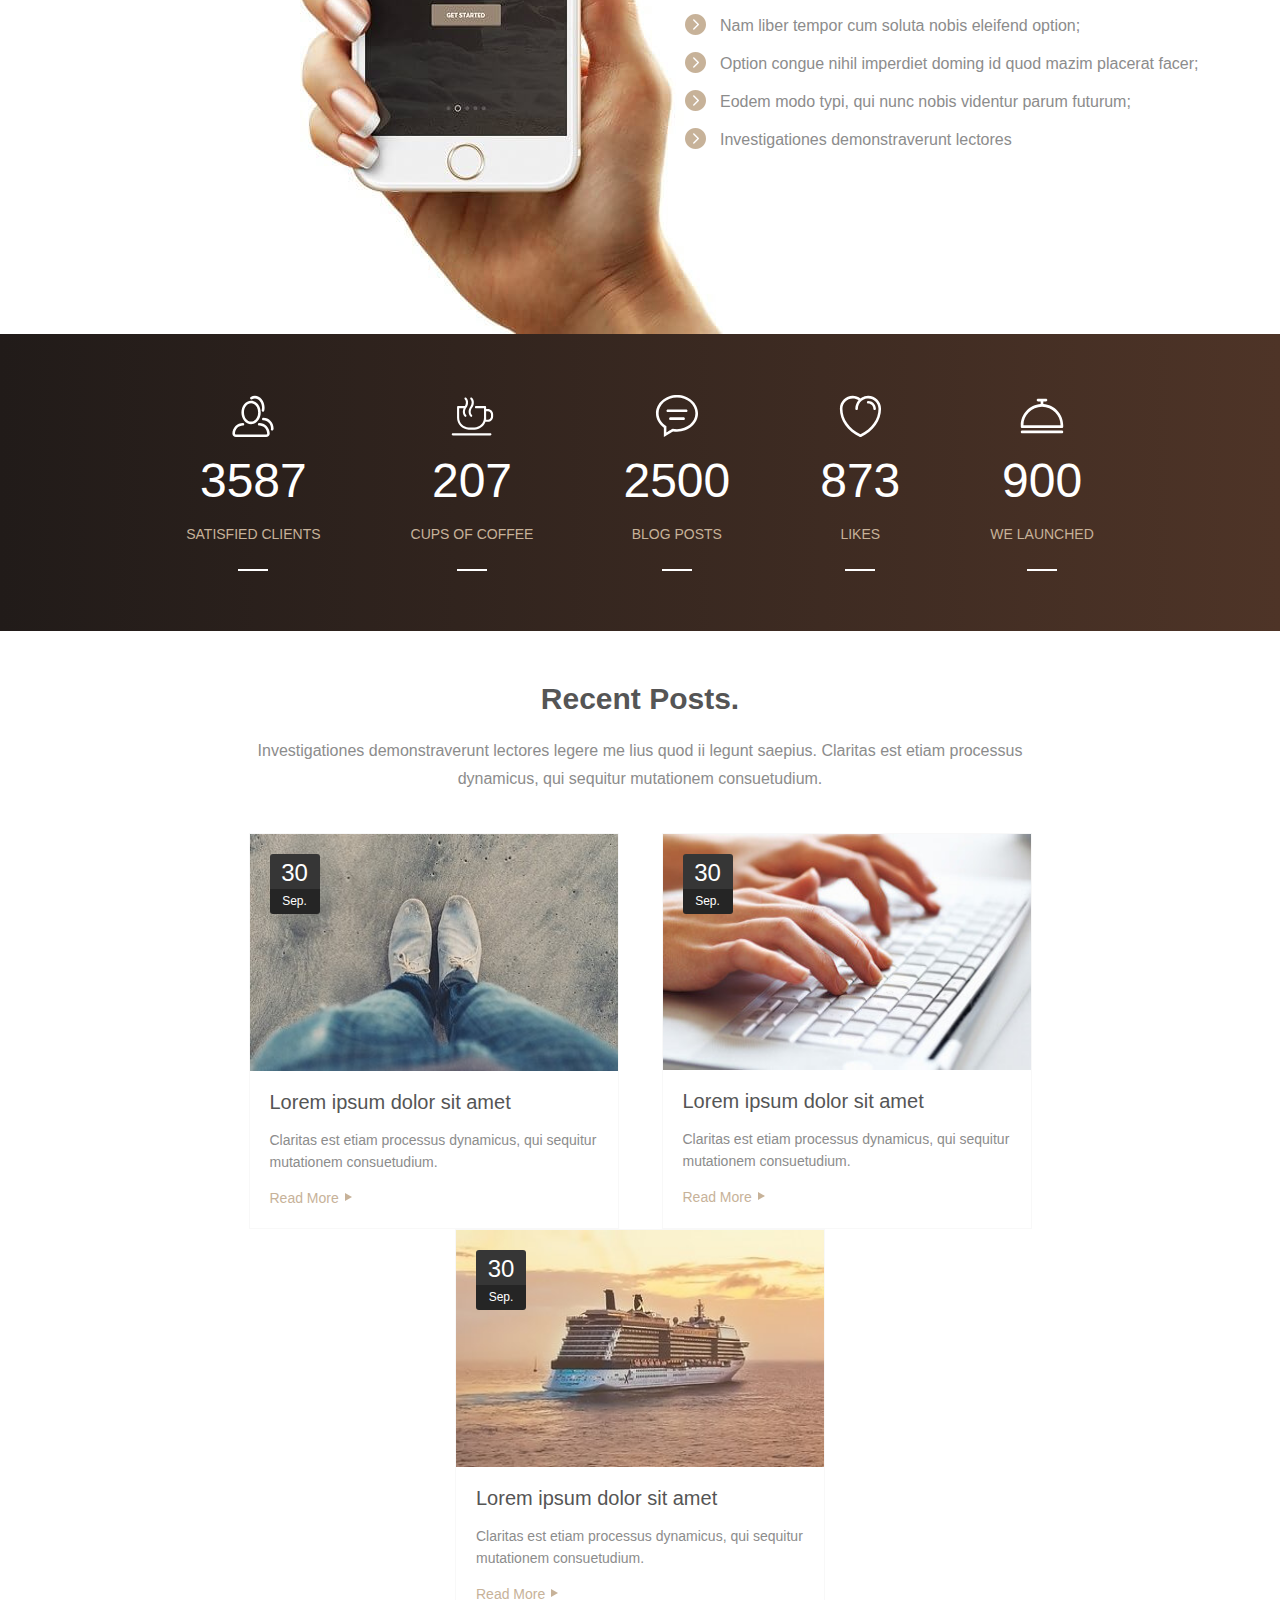
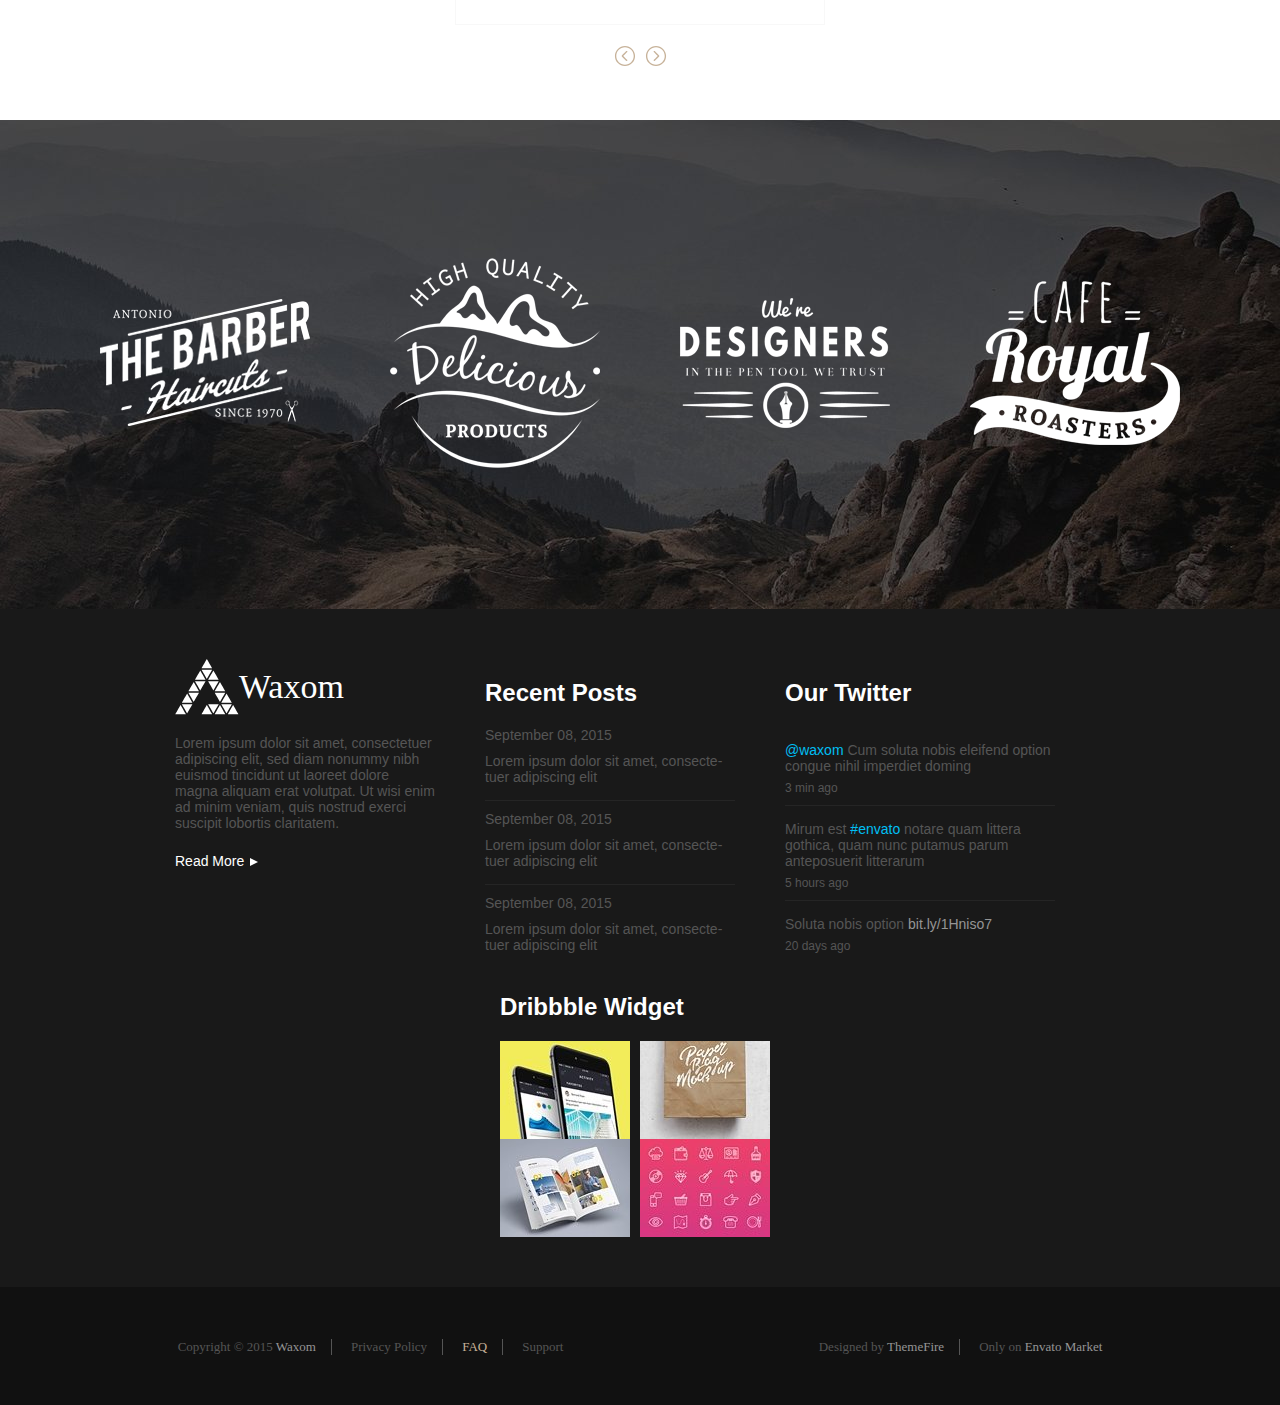
==== commit d45eec85: "проверка на валидатор: исправлены ошибки" ====
--- a/maket2/index.html
+++ b/maket2/index.html
@@ -66,9 +66,6 @@
             <path
               d="M47.668,19.717 L33.402,33.985 L0.534,48.463 L15.011,15.591 L29.279,1.327 C29.898,0.706 30.904,0.706 31.527,1.327 C32.148,1.950 32.148,2.955 31.527,3.576 L17.683,17.422 L9.107,36.888 L12.106,39.887 L31.573,31.314 L45.420,17.470 C46.039,16.847 47.043,16.847 47.668,17.470 C48.289,18.090 48.289,19.100 47.668,19.717 ZM29.745,28.466 C29.434,28.773 29.028,28.931 28.620,28.931 C28.211,28.931 27.805,28.773 27.495,28.466 C26.875,27.843 26.875,26.836 27.495,26.216 L40.827,12.885 C41.450,12.260 42.454,12.260 43.077,12.885 C43.700,13.505 43.700,14.510 43.077,15.134 L29.745,28.466 ZM26.265,24.985 C25.955,25.293 25.549,25.450 25.140,25.450 C24.734,25.450 24.326,25.293 24.015,24.985 C23.394,24.364 23.394,23.354 24.015,22.735 L37.348,9.403 C37.970,8.780 38.974,8.780 39.598,9.403 C40.219,10.023 40.219,11.030 39.598,11.653 L26.265,24.985 ZM22.784,21.502 C22.473,21.814 22.065,21.968 21.659,21.968 C21.253,21.968 20.845,21.814 20.534,21.502 C19.914,20.883 19.914,19.873 20.534,19.253 L33.867,5.922 C34.490,5.298 35.495,5.298 36.117,5.922 C36.739,6.542 36.739,7.548 36.117,8.172 L22.784,21.502 Z" />
           </svg>
-          <path
-            d="M 52.87 55.13C 52.87 55.13 58.13 45.94 58.13 45.94 58.13 45.94 63.38 55.13 63.38 55.13 63.38 55.13 52.87 55.13 52.87 55.13ZM 46.3 45.17C 46.3 45.17 56.81 45.17 56.81 45.17 56.81 45.17 51.56 54.36 51.56 54.36 51.56 54.36 46.3 45.17 46.3 45.17ZM 51.56 34.45C 51.56 34.45 56.81 43.64 56.81 43.64 56.81 43.64 46.3 43.64 46.3 43.64 46.3 43.64 51.56 34.45 51.56 34.45ZM 39.74 33.69C 39.74 33.69 50.24 33.69 50.24 33.69 50.24 33.69 44.99 42.87 44.99 42.87 44.99 42.87 39.74 33.69 39.74 33.69ZM 44.99 22.97C 44.99 22.97 50.24 32.15 50.24 32.15 50.24 32.15 39.74 32.15 39.74 32.15 39.74 32.15 44.99 22.97 44.99 22.97ZM 33.17 22.2C 33.17 22.2 43.68 22.2 43.68 22.2 43.68 22.2 38.42 31.39 38.42 31.39 38.42 31.39 33.17 22.2 33.17 22.2ZM 38.42 11.48C 38.42 11.48 43.68 20.67 43.68 20.67 43.68 20.67 33.17 20.67 33.17 20.67 33.17 20.67 38.42 11.48 38.42 11.48ZM 26.6 10.71C 26.6 10.71 37.11 10.71 37.11 10.71 37.11 10.71 31.85 19.9 31.85 19.9 31.85 19.9 26.6 10.71 26.6 10.71ZM 31.85-0.01C 31.85-0.01 37.11 9.18 37.11 9.18 37.11 9.18 26.6 9.18 26.6 9.18 26.6 9.18 31.85-0.01 31.85-0.01ZM 20.03 20.67C 20.03 20.67 25.29 11.48 25.29 11.48 25.29 11.48 30.54 20.67 30.54 20.67 30.54 20.67 20.03 20.67 20.03 20.67ZM 13.46 32.15C 13.46 32.15 18.72 22.97 18.72 22.97 18.72 22.97 23.97 32.15 23.97 32.15 23.97 32.15 13.46 32.15 13.46 32.15ZM 6.9 43.64C 6.9 43.64 12.15 34.45 12.15 34.45 12.15 34.45 17.4 43.64 17.4 43.64 17.4 43.64 6.9 43.64 6.9 43.64ZM 0.33 55.13C 0.33 55.13 5.58 45.94 5.58 45.94 5.58 45.94 10.84 55.13 10.84 55.13 10.84 55.13 0.33 55.13 0.33 55.13ZM 17.4 45.17C 17.4 45.17 12.15 54.36 12.15 54.36 12.15 54.36 6.9 45.17 6.9 45.17 6.9 45.17 17.4 45.17 17.4 45.17ZM 23.97 33.69C 23.97 33.69 18.72 42.87 18.72 42.87 18.72 42.87 13.46 33.69 13.46 33.69 13.46 33.69 23.97 33.69 23.97 33.69ZM 30.54 22.2C 30.54 22.2 25.29 31.39 25.29 31.39 25.29 31.39 20.03 22.2 20.03 22.2 20.03 22.2 30.54 22.2 30.54 22.2ZM 37.11 55.13C 37.11 55.13 26.6 55.13 26.6 55.13 26.6 55.13 31.85 45.94 31.85 45.94 31.85 45.94 37.11 55.13 37.11 55.13ZM 43.68 45.17C 43.68 45.17 38.42 54.36 38.42 54.36 38.42 54.36 33.17 45.17 33.17 45.17 33.17 45.17 43.68 45.17 43.68 45.17ZM 50.24 55.13C 50.24 55.13 39.74 55.13 39.74 55.13 39.74 55.13 44.99 45.94 44.99 45.94 44.99 45.94 50.24 55.13 50.24 55.13Z" />
-          </svg>
           <span class="span-h3">Web & App Design</span>
           <p>Nam liber tempor cum soluta nobis eleifend option congue nihil imperdiet doming id quod mazim.</p>
         </div>
@@ -252,7 +249,7 @@
 
 
       <section class="videoblock">
-        <video src="video/girl-typing.mp4" poster="video/cover-video.jpg" muted width="100%" height="auto"></video>
+        <video src="video/girl-typing.mp4" poster="video/cover-video.jpg" muted width="1900" height="700"></video>
         <div class="videoblock-content">
           <button class="btn-videoplay">
             <svg class="video-play-btn-icon" xmlns="http://www.w3.org/2000/svg"
@@ -389,10 +386,10 @@
       </section>
 
       <section class="clients padding-site">
-        <a href="#" class="clientlogo"><img src="img/logo_01.png" alt="clientlogo" width="210" height="auto"></a>
-        <a href="#" class="clientlogo"><img src="img/logo_02.png" alt="clientlogo" width="210" height="auto"></a>
-        <a href="#" class="clientlogo"><img src="img/logo_03.png" alt="clientlogo" width="210" height="auto"></a>
-        <a href="#" class="clientlogo"><img src="img/logo_04.png" alt="clientlogo" width="210" height="auto"></a>
+        <a href="#" class="clientlogo"><img src="img/logo_01.png" alt="clientlogo" width="210"></a>
+        <a href="#" class="clientlogo"><img src="img/logo_02.png" alt="clientlogo" width="210"></a>
+        <a href="#" class="clientlogo"><img src="img/logo_03.png" alt="clientlogo" width="210"></a>
+        <a href="#" class="clientlogo"><img src="img/logo_04.png" alt="clientlogo" width="210"></a>
       </section>
     </main>
 
--- a/maket2/css/style.css
+++ b/maket2/css/style.css
@@ -475,7 +475,6 @@
 video {
   position: absolute;
   box-sizing: border-box;
-  height: 700px;
 }
 .videoblock .videoblock-content {
   position: absolute;
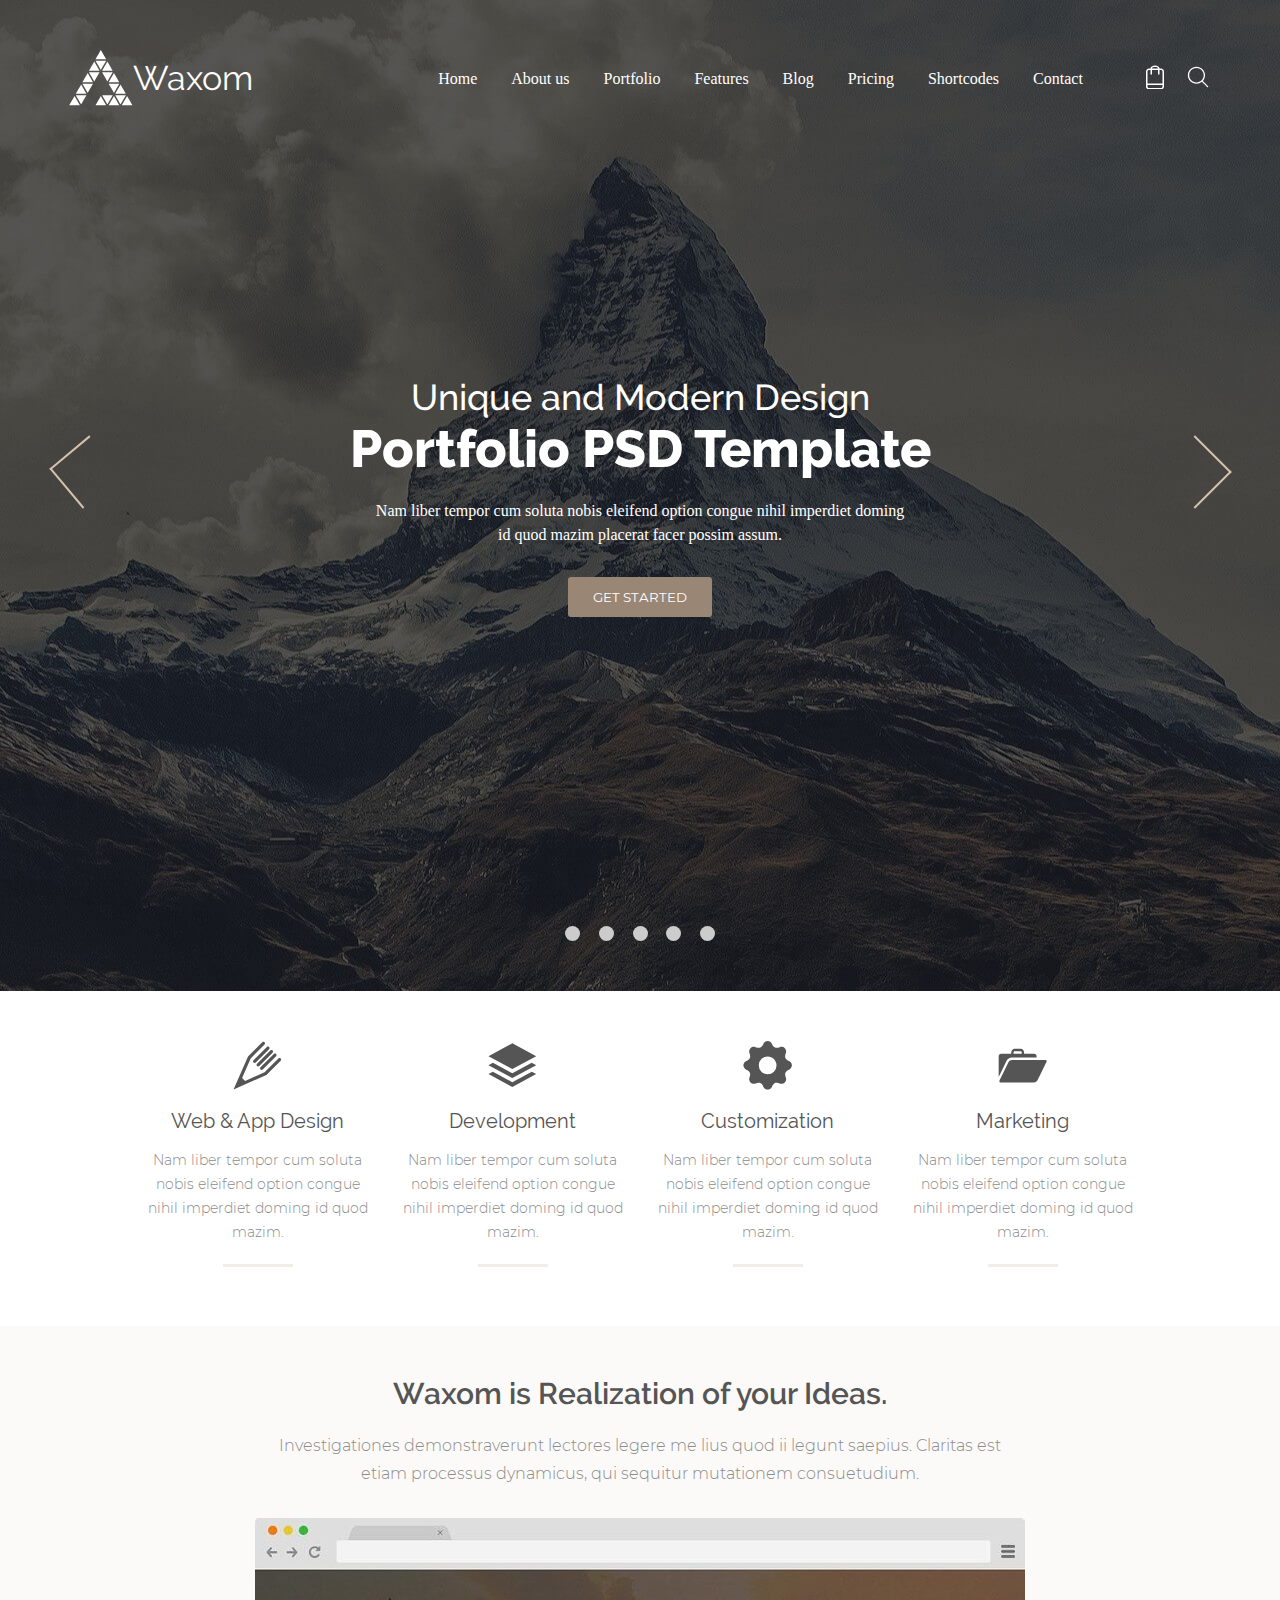
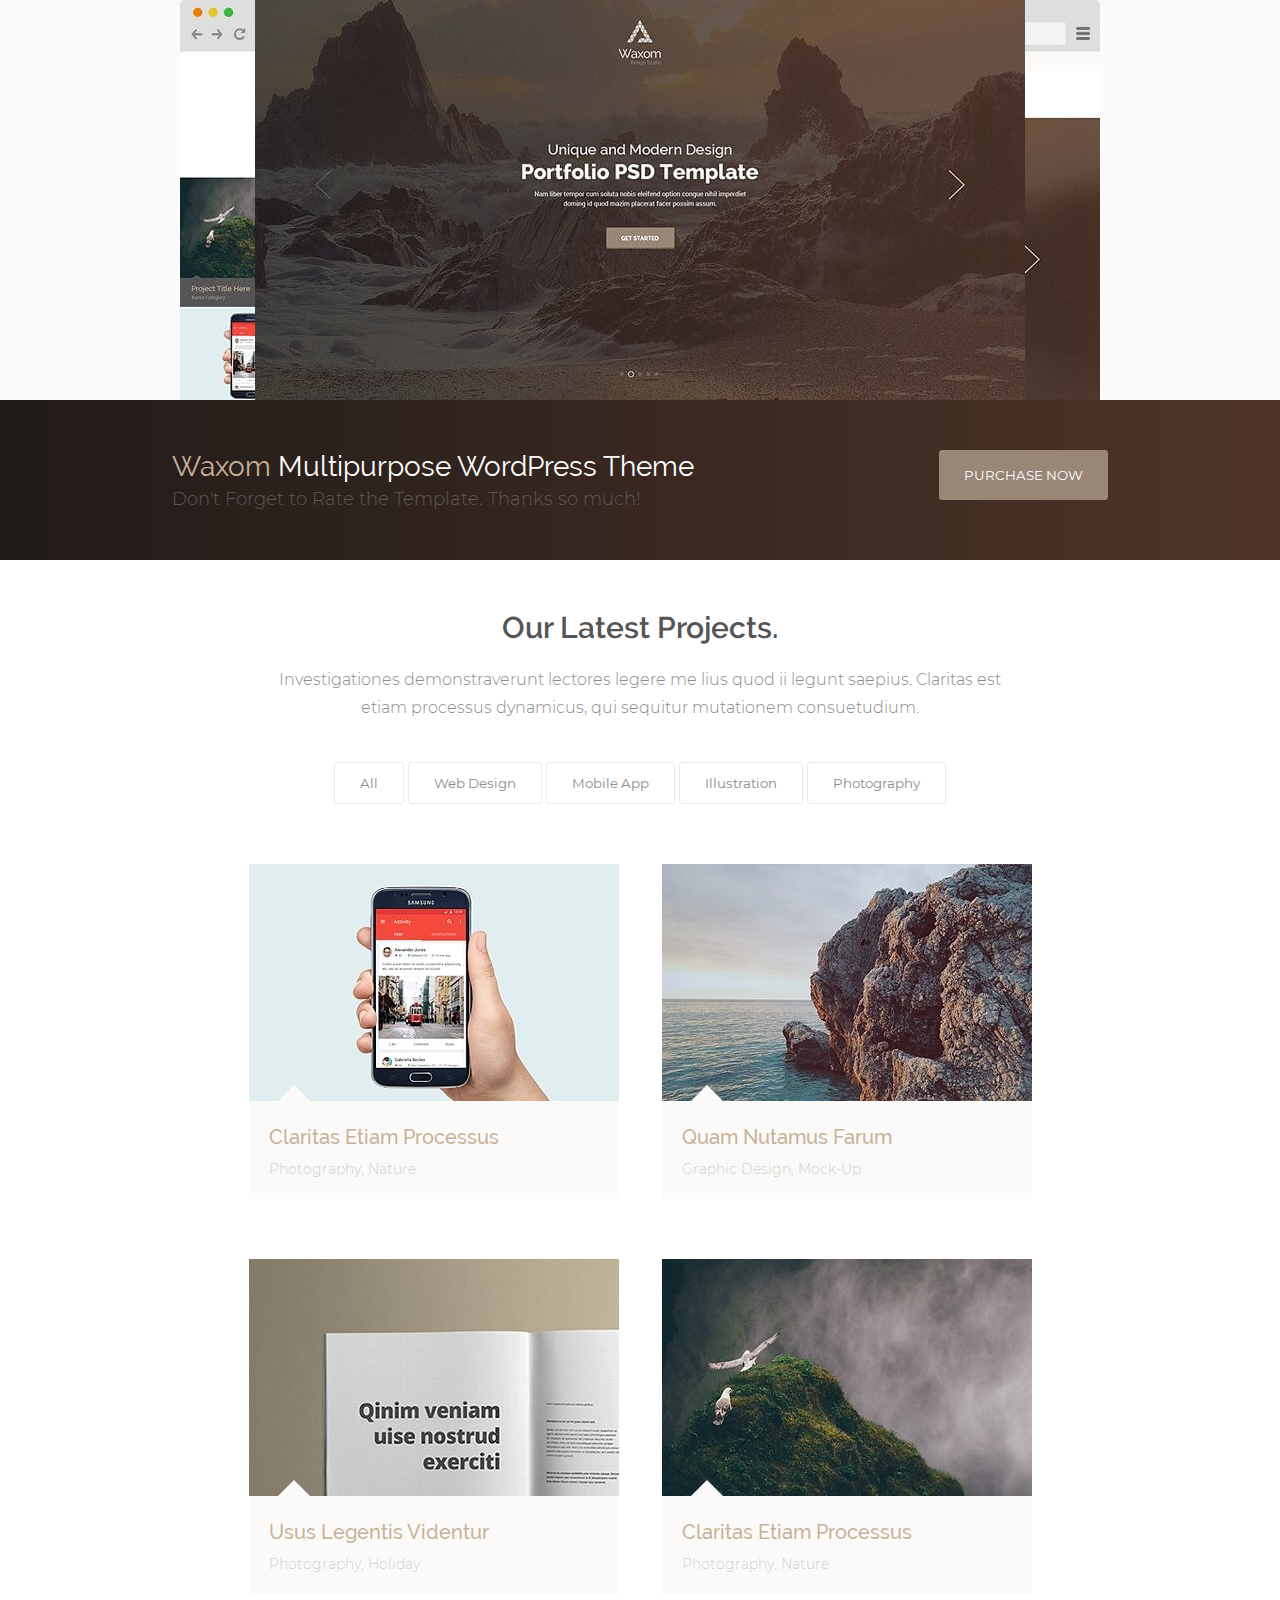
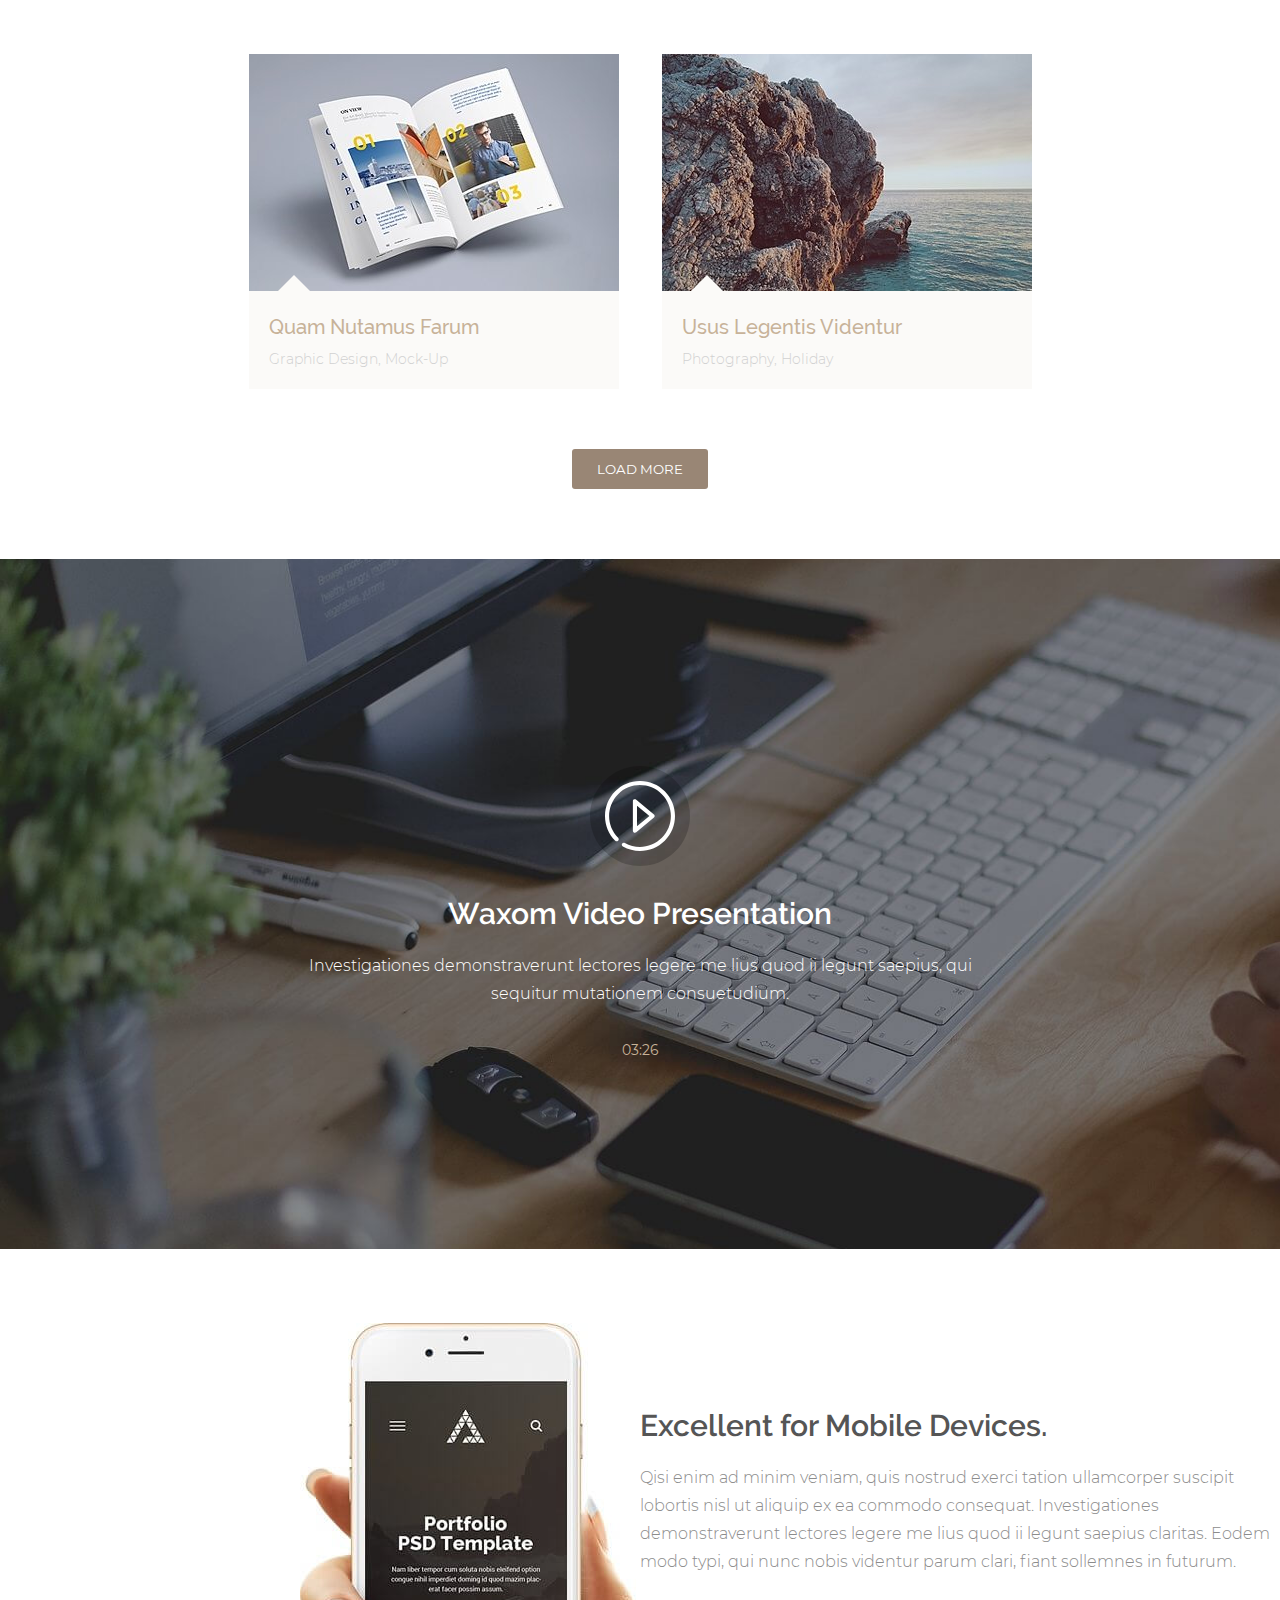
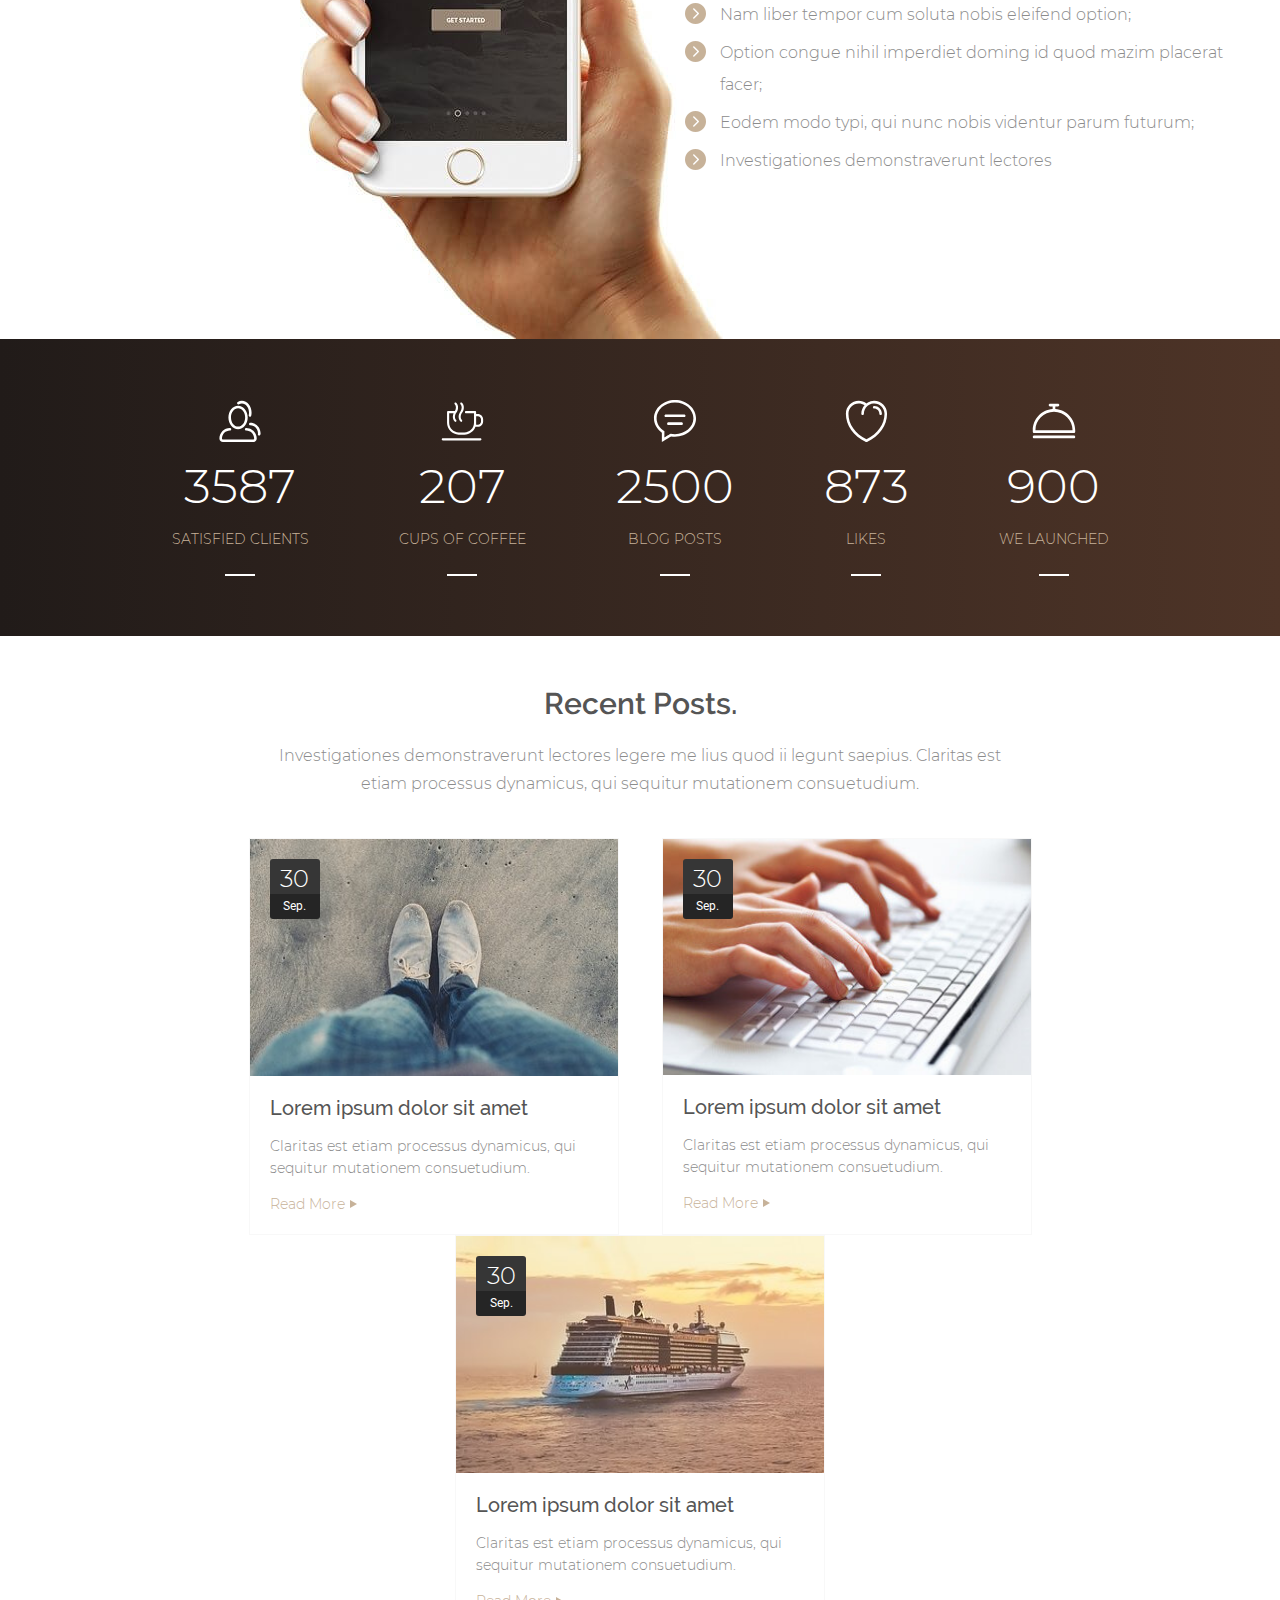
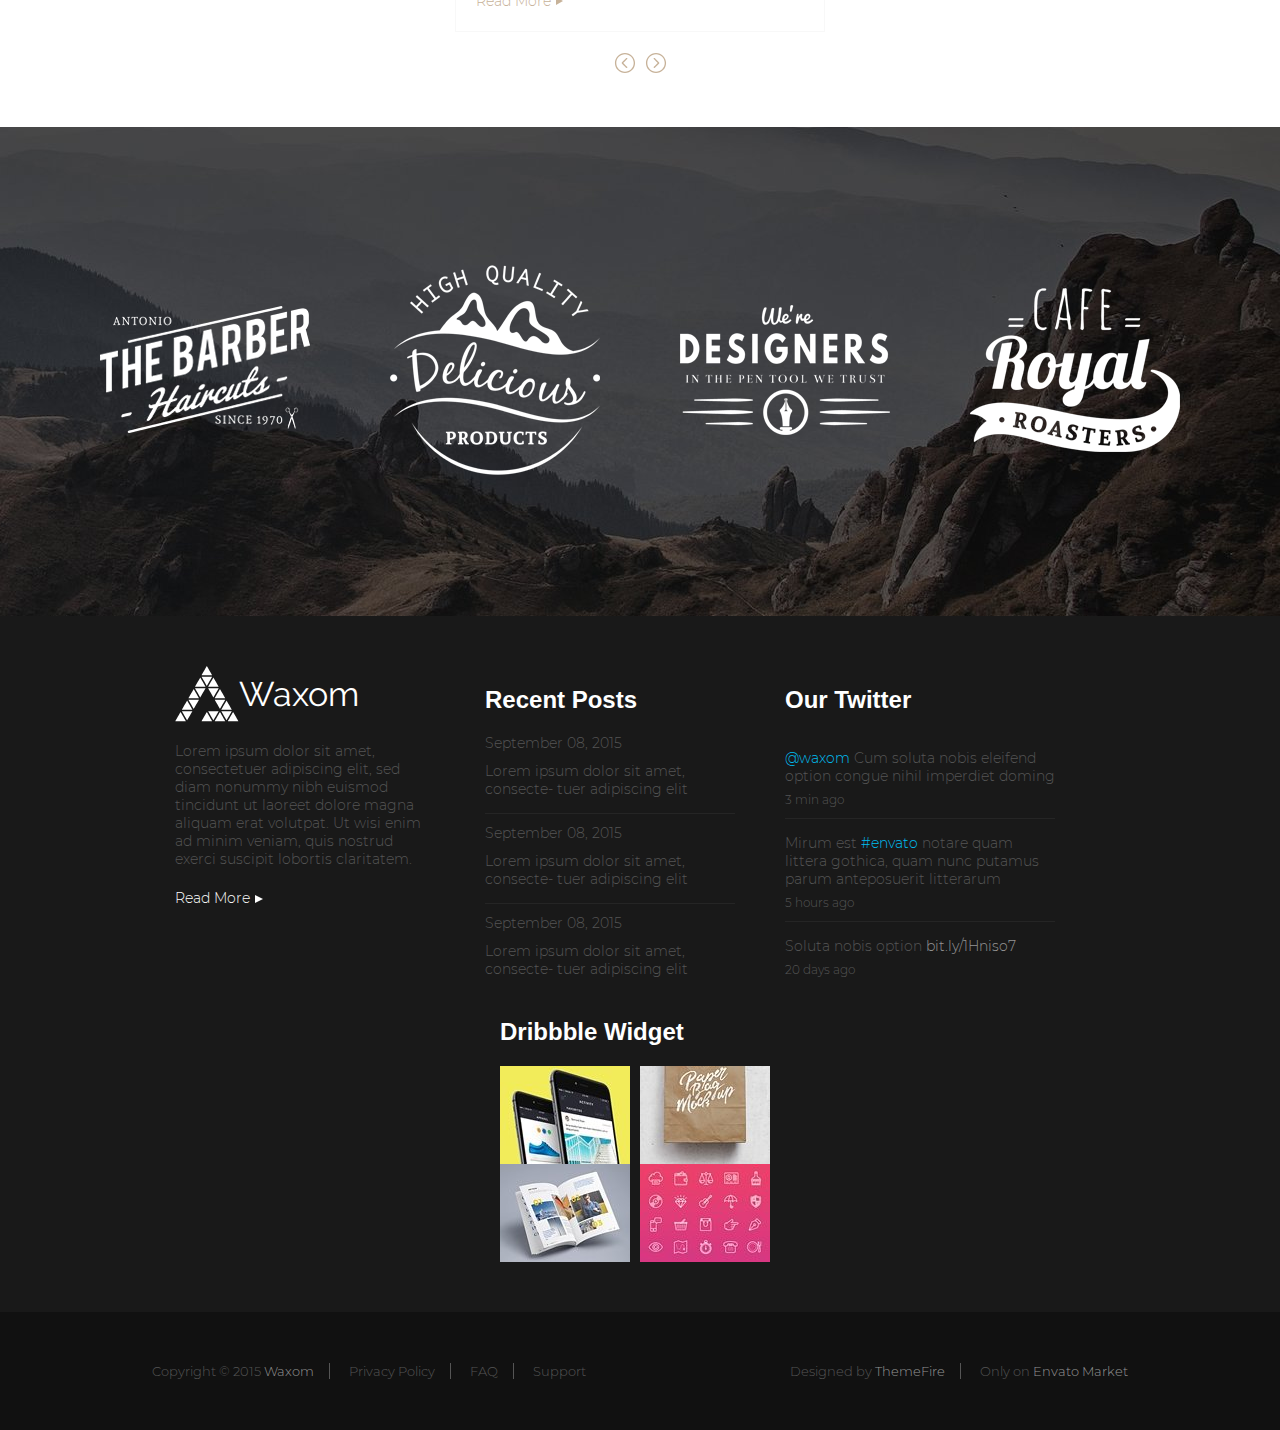
==== commit 095f2e60: "подключила шрифты" ====
--- a/maket2/index.html
+++ b/maket2/index.html
@@ -61,7 +61,7 @@
 
     <main>
       <section class="services padding-site align-center">
-        <div class="services-block">
+        <div class="services-block pulse">
           <svg class="logo-svg" xmlns="http://www.w3.org/2000/svg" width="49" height="49">
             <path
               d="M47.668,19.717 L33.402,33.985 L0.534,48.463 L15.011,15.591 L29.279,1.327 C29.898,0.706 30.904,0.706 31.527,1.327 C32.148,1.950 32.148,2.955 31.527,3.576 L17.683,17.422 L9.107,36.888 L12.106,39.887 L31.573,31.314 L45.420,17.470 C46.039,16.847 47.043,16.847 47.668,17.470 C48.289,18.090 48.289,19.100 47.668,19.717 ZM29.745,28.466 C29.434,28.773 29.028,28.931 28.620,28.931 C28.211,28.931 27.805,28.773 27.495,28.466 C26.875,27.843 26.875,26.836 27.495,26.216 L40.827,12.885 C41.450,12.260 42.454,12.260 43.077,12.885 C43.700,13.505 43.700,14.510 43.077,15.134 L29.745,28.466 ZM26.265,24.985 C25.955,25.293 25.549,25.450 25.140,25.450 C24.734,25.450 24.326,25.293 24.015,24.985 C23.394,24.364 23.394,23.354 24.015,22.735 L37.348,9.403 C37.970,8.780 38.974,8.780 39.598,9.403 C40.219,10.023 40.219,11.030 39.598,11.653 L26.265,24.985 ZM22.784,21.502 C22.473,21.814 22.065,21.968 21.659,21.968 C21.253,21.968 20.845,21.814 20.534,21.502 C19.914,20.883 19.914,19.873 20.534,19.253 L33.867,5.922 C34.490,5.298 35.495,5.298 36.117,5.922 C36.739,6.542 36.739,7.548 36.117,8.172 L22.784,21.502 Z" />
@@ -69,7 +69,7 @@
           <span class="span-h3">Web & App Design</span>
           <p>Nam liber tempor cum soluta nobis eleifend option congue nihil imperdiet doming id quod mazim.</p>
         </div>
-        <div class="services-block">
+        <div class="services-block pulse">
           <svg class="logo-svg" xmlns="http://www.w3.org/2000/svg" width="49" height="49" viewBox="0 0 44 40">
             <path
               d="M43.287 11.666L21.851 23.227.414 11.666 21.85.106zm-3.985 5.882l3.985 2.149-21.436 11.556L.414 19.697l3.985-2.15 17.452 9.41zm0 8.025l3.985 2.148-21.436 11.562L.414 27.721l3.985-2.148 17.452 9.412z" />
@@ -77,7 +77,7 @@
           <span class="span-h3">Development</span>
           <p>Nam liber tempor cum soluta nobis eleifend option congue nihil imperdiet doming id quod mazim.</p>
         </div>
-        <div class="services-block">
+        <div class="services-block pulse">
           <svg class="logo-svg" xmlns="http://www.w3.org/2000/svg" width="49" height="49" viewBox="0 0 44 44">
             <path
               d="M41.322 25.71c-1.44.513-2.837 1.762-3.243 2.743-.406.98-.298 2.85.357 4.23.656 1.379.259 3.427-.886 4.572-1.146 1.147-3.194 1.544-4.573.887-1.38-.656-3.252-.764-4.233-.356-.98.41-2.227 1.808-2.739 3.246-.512 1.436-2.241 2.601-3.861 2.601s-3.35-1.165-3.862-2.6c-.512-1.439-1.759-2.837-2.74-3.244-.982-.408-2.852-.303-4.232.353-1.38.657-3.427.26-4.573-.887-1.145-1.145-1.542-3.193-.886-4.572s.763-3.249.355-4.23c-.408-.979-1.8-2.23-3.24-2.742C1.526 25.199.36 23.47.36 21.85c0-1.62 1.166-3.35 2.606-3.857 1.44-.51 2.83-1.761 3.238-2.743.407-.984.303-2.853-.353-4.233-.656-1.38-.26-3.426.886-4.574 1.146-1.146 3.195-1.541 4.573-.885 1.38.656 3.25.764 4.231.357.981-.406 2.23-1.803 2.741-3.242.512-1.439 2.241-2.606 3.862-2.606 1.62 0 3.35 1.167 3.861 2.606.512 1.44 1.76 2.837 2.74 3.242.982.407 2.852.3 4.232-.357 1.38-.656 3.427-.261 4.573.885 1.145 1.148 1.542 3.195.886 4.574-.655 1.379-.76 3.252-.355 4.234.406.984 1.8 2.232 3.24 2.742 1.44.508 2.606 2.237 2.606 3.857s-1.166 3.349-2.605 3.86zM30.128 21.86c0-4.419-3.574-7.994-7.984-7.994a7.988 7.988 0 0 0-7.994 7.994 7.984 7.984 0 0 0 7.994 7.983 7.981 7.981 0 0 0 7.984-7.983z" />
@@ -85,7 +85,7 @@
           <span class="span-h3">Customization</span>
           <p>Nam liber tempor cum soluta nobis eleifend option congue nihil imperdiet doming id quod mazim.</p>
         </div>
-        <div class="services-block">
+        <div class="services-block pulse">
           <svg class="logo-svg" xmlns="http://www.w3.org/2000/svg" width="49" height="49" viewBox="0 0 52 36">
             <path
               d="M.738 30.147V7.983c0-1.364 1.105-2.482 2.458-2.48h10.816V4.057c0-.995.382-1.923 1.082-2.628A3.64 3.64 0 0 1 17.7.335h6.29c2.029 0 3.684 1.667 3.684 3.723V5.5H38.49c1.35 0 2.458 1.118 2.458 2.482v1.654H14.742c-2.267 0-4.74 1.55-5.742 3.608zM16.47 5.502h8.747V4.058c0-.688-.55-1.243-1.228-1.243h-6.29c-.327 0-.636.13-.867.368a1.25 1.25 0 0 0-.362.875zm25.451 28.26c-.595 1.222-2.192 2.222-3.543 2.222H3.08c-1.35 0-1.968-1.002-1.369-2.221l9.492-19.422c.593-1.223 2.189-2.226 3.539-2.226H50.04c1.354 0 1.969 1.003 1.371 2.226z" />
@@ -128,7 +128,6 @@
         </div>
 
         <div class="projects-gallery">
-
           <div class="projects-cards-block">
             <div class="projects-cards-block__card">
               <img src="img/photo1.jpg" alt="projectscard" width="370" height="237">
@@ -147,7 +146,6 @@
               </div>
             </div>
           </div>
-
           <div class="projects-cards-block">
             <div class="projects-cards-block__card">
               <img src="img/photo2.jpg" alt="projectscard" width="370" height="237">
@@ -166,7 +164,6 @@
               </div>
             </div>
           </div>
-
           <div class="projects-cards-block">
             <div class="projects-cards-block__card">
               <img src="img/photo3.jpg" alt="projectscard" width="370" height="237">
@@ -185,7 +182,6 @@
               </div>
             </div>
           </div>
-
           <div class="projects-cards-block">
             <div class="projects-cards-block__card">
               <img src="img/photo4.jpg" alt="projectscard" width="370" height="237">
@@ -204,7 +200,6 @@
               </div>
             </div>
           </div>
-
           <div class="projects-cards-block">
             <div class="projects-cards-block__card">
               <img src="img/photo5.jpg" alt="projectscard" width="370" height="237">
@@ -223,7 +218,6 @@
               </div>
             </div>
           </div>
-
           <div class="projects-cards-block">
             <div class="projects-cards-block__card">
               <img src="img/photo6.jpg" alt="projectscard" width="370" height="237">
@@ -242,11 +236,9 @@
               </div>
             </div>
           </div>
-
         </div>
         <button class="btn">load more</button>
       </section>
-
 
       <section class="videoblock">
         <video src="video/girl-typing.mp4" poster="video/cover-video.jpg" muted width="1900" height="700"></video>
@@ -292,7 +284,6 @@
           <span class="statistics-number">3587</span>
           <span class="statistics-txt">Satisfied Clients</span>
         </div>
-
         <div class="statistics-post">
           <svg class="statistics-post-icon" xmlns="http://www.w3.org/2000/svg" width="44" height="44"
             viewBox="0 0 51 47">
@@ -335,7 +326,6 @@
         <span class="span-blocktitle">Recent Posts.</span>
         <p class="main-txt">Investigationes demonstraverunt lectores legere me lius quod ii legunt saepius. Claritas est
           etiam processus dynamicus, qui sequitur mutationem consuetudium.</p>
-
         <div class="recentposts-gallery">
           <div class="recentposts-card">
             <img src="img/post1.jpg" alt="projectscard" width="368" height="237">
@@ -386,10 +376,10 @@
       </section>
 
       <section class="clients padding-site">
-        <a href="#" class="clientlogo"><img src="img/logo_01.png" alt="clientlogo" width="210"></a>
-        <a href="#" class="clientlogo"><img src="img/logo_02.png" alt="clientlogo" width="210"></a>
-        <a href="#" class="clientlogo"><img src="img/logo_03.png" alt="clientlogo" width="210"></a>
-        <a href="#" class="clientlogo"><img src="img/logo_04.png" alt="clientlogo" width="210"></a>
+        <a href="#" class="clientlogo pulse"><img src="img/logo_01.png" alt="clientlogo" width="210"></a>
+        <a href="#" class="clientlogo pulse"><img src="img/logo_02.png" alt="clientlogo" width="210"></a>
+        <a href="#" class="clientlogo pulse"><img src="img/logo_03.png" alt="clientlogo" width="210"></a>
+        <a href="#" class="clientlogo pulse"><img src="img/logo_04.png" alt="clientlogo" width="210"></a>
       </section>
     </main>
 
@@ -408,7 +398,6 @@
             lobortis claritatem.</p>
           <a href="#" class="read-more-link">Read More</a>
         </article>
-
         <article class="footer-info__blog">
           <span class="footer-info-title">Recent Posts</span>
           <a href="#" class="footer-info__blog-link">
@@ -424,7 +413,6 @@
             <p class="footer-info__blog-txt">Lorem ipsum dolor sit amet, consecte- tuer adipiscing elit</p>
           </a>
         </article>
-
         <article class="footer-info__twitter">
           <span class="footer-info-title">Our Twitter</span>
           <a href="#" class="footer-info__twitter-link">
@@ -445,22 +433,19 @@
             <span class="footer-info__twitter-time">20 days ago</span>
           </a>
         </article>
-
         <div class="footer-info__widget">
           <span class="footer-info-title">Dribbble Widget</span>
           <img src="img/widget1.jpg" alt="pic" width="130" height="98">
           <img src="img/widget2.jpg" alt="pic" width="130" height="98">
           <img src="img/widget3.jpg" alt="pic" width="130" height="98">
           <img src="img/widget4.jpg" alt="pic" width="130" height="98">
-
-        </div>
-      </section>
-
+        </div>
+      </section>
       <section class="footer-copyright padding-site">
         <div class="footer-copyright-support">
           <a href="#">Copyright &copy; 2015 <span class="txt-light">Waxom</span></a>
           <a href="#">Privacy Policy</a>
-          <a href="#" class="faq">FAQ</a>
+          <a href="#">FAQ</a>
           <a href="#">Support</a>
         </div>
         <div class="footer-copyright-author">
--- a/maket2/css/style.css
+++ b/maket2/css/style.css
@@ -1,3 +1,38 @@
+@font-face {
+  font-family: montserrat-regular;
+  src: url(../fonts/Montserrat/montserrat-regular.ttf);
+  font-weight: 400;
+}
+@font-face {
+  font-family: montserrat-thin;
+  src: url(../fonts/Montserrat/montserrat-light.ttf);
+  font-weight: 300;
+}
+@font-face {
+  font-family: raleway-regular;
+  src: url(../fonts/Raleway/raleway-regular.ttf);
+  font-weight: 400;
+}
+@font-face {
+  font-family: raleway-medium;
+  src: url(../fonts/Raleway/raleway-medium.ttf);
+  font-weight: 500;
+}
+@font-face {
+  font-family: raleway-semibold;
+  src: url(../fonts/Raleway/raleway-semibold.ttf);
+  font-weight: 600;
+}
+@font-face {
+  font-family: raleway-bold;
+  src: url(../fonts/Raleway/raleway-extrabold.ttf);
+  font-weight: 800;
+}
+@font-face {
+  font-family: roboto;
+  src: url(../fonts/Roboto/roboto-regular.ttf);
+  font-weight: 400;
+}
 body {
   margin: 0;
   padding: 0;
@@ -38,7 +73,7 @@
   fill: currentColor;
 }
 .logo-txt {
-  font-family: Raleway;
+  font-family: 'raleway-regular', 'arial', sans-serif;
   font-size: 34px;
   font-weight: 400;
   text-align: right;
@@ -66,7 +101,8 @@
 .btn-cart {
   width: 24px;
   height: 24px;
-  background-image: url(../img/icon_cart.svg);
+  background-size: contain;
+  background: url(../img/icon_cart.svg) center;
   background-repeat: no-repeat;
   background-color: transparent;
   border: none;
@@ -75,7 +111,7 @@
 }
 .btn-cart:hover {
   background-color: #524e49;
-  border-radius: 25px 25px 25px 0;
+  border-radius: 5px;
 }
 input[type="search"] {
   width: 24px;
@@ -89,7 +125,9 @@
   margin: 15px 0 0 10px;
 }
 input[type="search"]:focus {
-  width: 150px;
+  width: 100px;
+  border: 1px solid #fff;
+  border-radius: 7px;
   transition: width 1s ease-out;
   background-position: right;
 }
@@ -156,13 +194,13 @@
 .span-h2 {
   display: block;
   font-size: 36px;
-  font-family: Releway, sans-serif;
+  font-family: 'raleway-medium', 'arial', sans-serif;
   font-weight: 500;
 }
 .span-h1 {
   display: block;
   font-size: 52px;
-  font-family: Releway, sans-serif;
+  font-family: 'raleway-bold', 'arial', sans-serif;
   font-weight: 800;
 }
 .header-context__text .txt {
@@ -178,7 +216,7 @@
   border: none;
   outline: none;
   color: #fff;
-  font-family: 'Montserrat', 'arial', sans-serif;
+  font-family: 'montserrat-regular', 'arial', sans-serif;
   padding: 12px 25px;
   background-color: #998675;
   border-radius: 3px;
@@ -229,14 +267,14 @@
   display: block;
 }
 .services-block .span-h3 {
-  font-family: Raleway, sans-serif;
+  font-family: 'raleway-regular', 'arial', sans-serif;
   font-size: 20px;
   font-weight: 300;
   margin: 15px 0;
 }
 .services-block p {
   margin: 0 0 20px 0;
-  font-family: Montserrat, sans-serif;
+  font-family: 'montserrat-thin', 'arial', sans-serif;
   font-size: 14px;
   line-height: 24px;
   font-weight: 300;
@@ -271,7 +309,7 @@
 }
 .span-blocktitle {
   display: block;
-  font-family: 'Raleway', 'arial', sans-serif;
+  font-family: 'raleway-semibold', 'arial', sans-serif;
   font-size: 30px;
   line-height: 1.2;
   font-weight: 600;
@@ -280,7 +318,7 @@
 .main-txt {
   max-width: 770px;
   margin: 20px auto;
-  font-family: 'Montserrat', 'arial', sans-serif;
+  font-family: 'montserrat-thin', 'arial', sans-serif;
   font-size: 16px;
   line-height: 28px;
   font-weight: 300;
@@ -328,7 +366,7 @@
 }
 .purchase-block__content .purchase-block__title {
   margin: 0 0 5px 0;
-  font-family: 'Raleway', 'arial', sans-serif;
+  font-family: 'raleway-regular', 'arial', sans-serif;
   font-size: 28px;
   line-height: 1.2;
   font-weight: 400;
@@ -336,7 +374,7 @@
 }
 .purchase-block__content .purchase-block__txt {
   margin: 0;
-  font-family: 'Montserrat', 'arial', sans-serif;
+  font-family: 'montserrat-thin', 'arial', sans-serif;
   font-size: 18px;
   line-height: 1.2;
   font-weight: 300;
@@ -401,7 +439,7 @@
 }
 .projects-cards-block .projectcard-title {
   display: block;
-  font-family: 'Raleway', 'arial', sans-serif;
+  font-family: 'raleway-medium', 'arial', sans-serif;
   font-size: 20px;
   font-weight: 500;
   color: #c7b299;
@@ -409,7 +447,7 @@
 .projects-cards-block .projectcard-txt {
   margin: 10px 0 0 0;
   display: block;
-  font-family: 'Montserrat', 'arial', sans-serif;
+  font-family: 'montserrat-thin', 'arial', sans-serif;
   font-size: 14px;
   line-height: 20px;
   font-weight: 300;
@@ -505,14 +543,15 @@
   fill: #fff;
 }
 .btn-videoplay:hover .video-play-btn-icon {
-  fill: #9d9da0;
+  transition-duration: 1s;
+  transform: rotate(1turn);
 }
 .btn-videoplay:active .video-play-btn-icon {
   fill: bisque;
 }
 .videoblock .videoblock-content .videoblock-title {
   display: block;
-  font-family: 'Raleway', 'arial', sans-serif;
+  font-family: 'raleway-semibold', 'arial', sans-serif;
   font-size: 30px;
   line-height: 1.2;
   font-weight: 600;
@@ -521,7 +560,7 @@
 }
 .videoblock .videoblock-content .videoblock-txt {
   color: #fff;
-  font-family: 'Montserrat', 'arial', sans-serif;
+  font-family: 'montserrat-thin', 'arial', sans-serif;
   font-size: 16px;
   line-height: 28px;
   font-weight: 300;
@@ -531,7 +570,7 @@
   display: block;
   color: #c7b299;
   margin: 30px auto 0 auto;
-  font-family: 'Montserrat', 'arial', sans-serif;
+  font-family: 'montserrat-regular', 'arial', sans-serif;
   font-size: 14px;
   line-height: 24px;
   font-weight: 400;
@@ -552,7 +591,7 @@
   margin: 20px 0;
 }
 .mobiledevice .mobiledevice-content .mobiledevice-list {
-  font-family: 'Montserrat', 'arial', sans-serif;
+  font-family: 'montserrat-thin', 'arial', sans-serif;
   font-size: 16px;
   line-height: 32px;
   font-weight: 300;
@@ -604,10 +643,14 @@
   display: block;
   margin: auto;
 }
+.statistics .statistics-post:hover .statistics-post-icon {
+  transition-duration: 1s;
+  transform: rotate(1turn);
+}
 .statistics .statistics-post .statistics-number {
   display: block;
   text-align: center;
-  font-family: 'Montserrat', 'arial', sans-serif;
+  font-family: 'montserrat-thin', 'arial', sans-serif;
   font-size: 48px;
   line-height: 36px;
   font-weight: 200;
@@ -617,7 +660,7 @@
 .statistics .statistics-post .statistics-txt {
   display: block;
   text-align: center;
-  font-family: 'Montserrat', 'arial', sans-serif;
+  font-family: 'montserrat-thin', 'arial', sans-serif;
   font-size: 14px;
   line-height: 20px;
   font-weight: 300;
@@ -653,13 +696,13 @@
   box-sizing: border-box;
 }
 .recentposts-card__text .recentposts-title {
-  font-family: 'Raleway', 'arial', sans-serif;
+  font-family: 'raleway-medium', 'arial', sans-serif;
   font-size: 20px;
   font-weight: 500;
   color: #555555;
 }
 .recentposts-card__text .recentposts-txt {
-  font-family: 'Montserrat', 'arial', sans-serif;
+  font-family: 'montserrat-thin', 'arial', sans-serif;
   font-size: 14px;
   line-height: 22px;
   font-weight: 300;
@@ -668,7 +711,7 @@
 }
 .read-more-link {
   text-decoration: none;
-  font-family: 'Montserrat', 'arial', sans-serif;
+  font-family: 'montserrat-thin', 'arial', sans-serif;
   font-size: 14px;
   line-height: 20px;
   font-weight: 300;
@@ -687,8 +730,8 @@
   border: 4px solid transparent;
   border-left: 7px solid #c7b299;
   position: absolute;
-  left: 75px;
-  top: 5px;
+  left: 80px;
+  top: 6px;
 }
 .read-more-link:hover:after {
   border-left: 8px solid #8c8c8c;
@@ -728,7 +771,7 @@
 .recentposts-card .recentposts-card__date {
   height: 35px;
   background-color: #363636;
-  font-family: 'Montserrat', 'arial', sans-serif;
+  font-family: 'montserrat-thin', 'arial', sans-serif;
   border-radius: 3px 3px 0px 0px;
   font-size: 24px;
   font-weight: 300;
@@ -737,7 +780,7 @@
 .recentposts-card .recentposts-card__month {
   height: 25px;
   background-color: #252525;
-  font-family: 'Roboto', 'arial', sans-serif;
+  font-family: 'roboto', 'arial', sans-serif;
   border-radius: 0px 0px 3px 3px;
   font-size: 12px;
   font-weight: 400;
@@ -782,9 +825,6 @@
   padding: 30px 40px;
   box-sizing: border-box;
 }
-.clients .clientlogo:hover {
-  filter: brightness(0.7);
-}
 .clients .clientlogo:active {
   filter: brightness(0.4);
 }
@@ -804,7 +844,7 @@
   justify-content: flex-start;
 }
 .footer-info .footer-info__company p {
-  font-family: 'Montserrat', 'arial', sans-serif;
+  font-family: 'montserrat-thin', 'arial', sans-serif;
   font-size: 14px;
   font-weight: 300;
   color: #555555;
@@ -843,7 +883,7 @@
 .footer-info .footer-info__blog-link {
   display: block;
   text-decoration: none;
-  font-family: 'Montserrat', 'arial', sans-serif;
+  font-family: 'montserrat-thin', 'arial', sans-serif;
   font-size: 14px;
   font-weight: 300;
   color: #555555;
@@ -874,7 +914,7 @@
 }
 .footer-info__twitter-link {
   text-decoration: none;
-  font-family: 'Montserrat', 'arial', sans-serif;
+  font-family: 'montserrat-thin', 'arial', sans-serif;
   font-size: 14px;
   font-weight: 300;
   color: #555555;
@@ -924,7 +964,7 @@
   display: inline-block;
   padding: 0 15px;
   border-right: 1px solid #555555;
-  font-family: Montserrat;
+  font-family: 'montserrat-thin', 'arial', sans-serif;
   font-size: 13px;
   font-weight: 300;
   color: #555555;
@@ -935,9 +975,6 @@
 }
 .footer-copyright .txt-light {
   color: #959595;
-}
-.footer-copyright-support .faq {
-  color: #c7b299;
 }
 .footer-copyright a:hover,
 .footer-copyright .txt-light:hover,
@@ -949,3 +986,19 @@
 .footer-copyright-support .faq:active {
   color: #ec7a08;
 }
+/*Animation*/
+.pulse:hover {
+  animation: pulse 1s infinite;
+  animation-timing-function: linear;
+}
+@keyframes pulse {
+  0% {
+    transform: scale(1);
+  }
+  50% {
+    transform: scale(1.1);
+  }
+  100% {
+    transform: scale(1);
+  }
+}
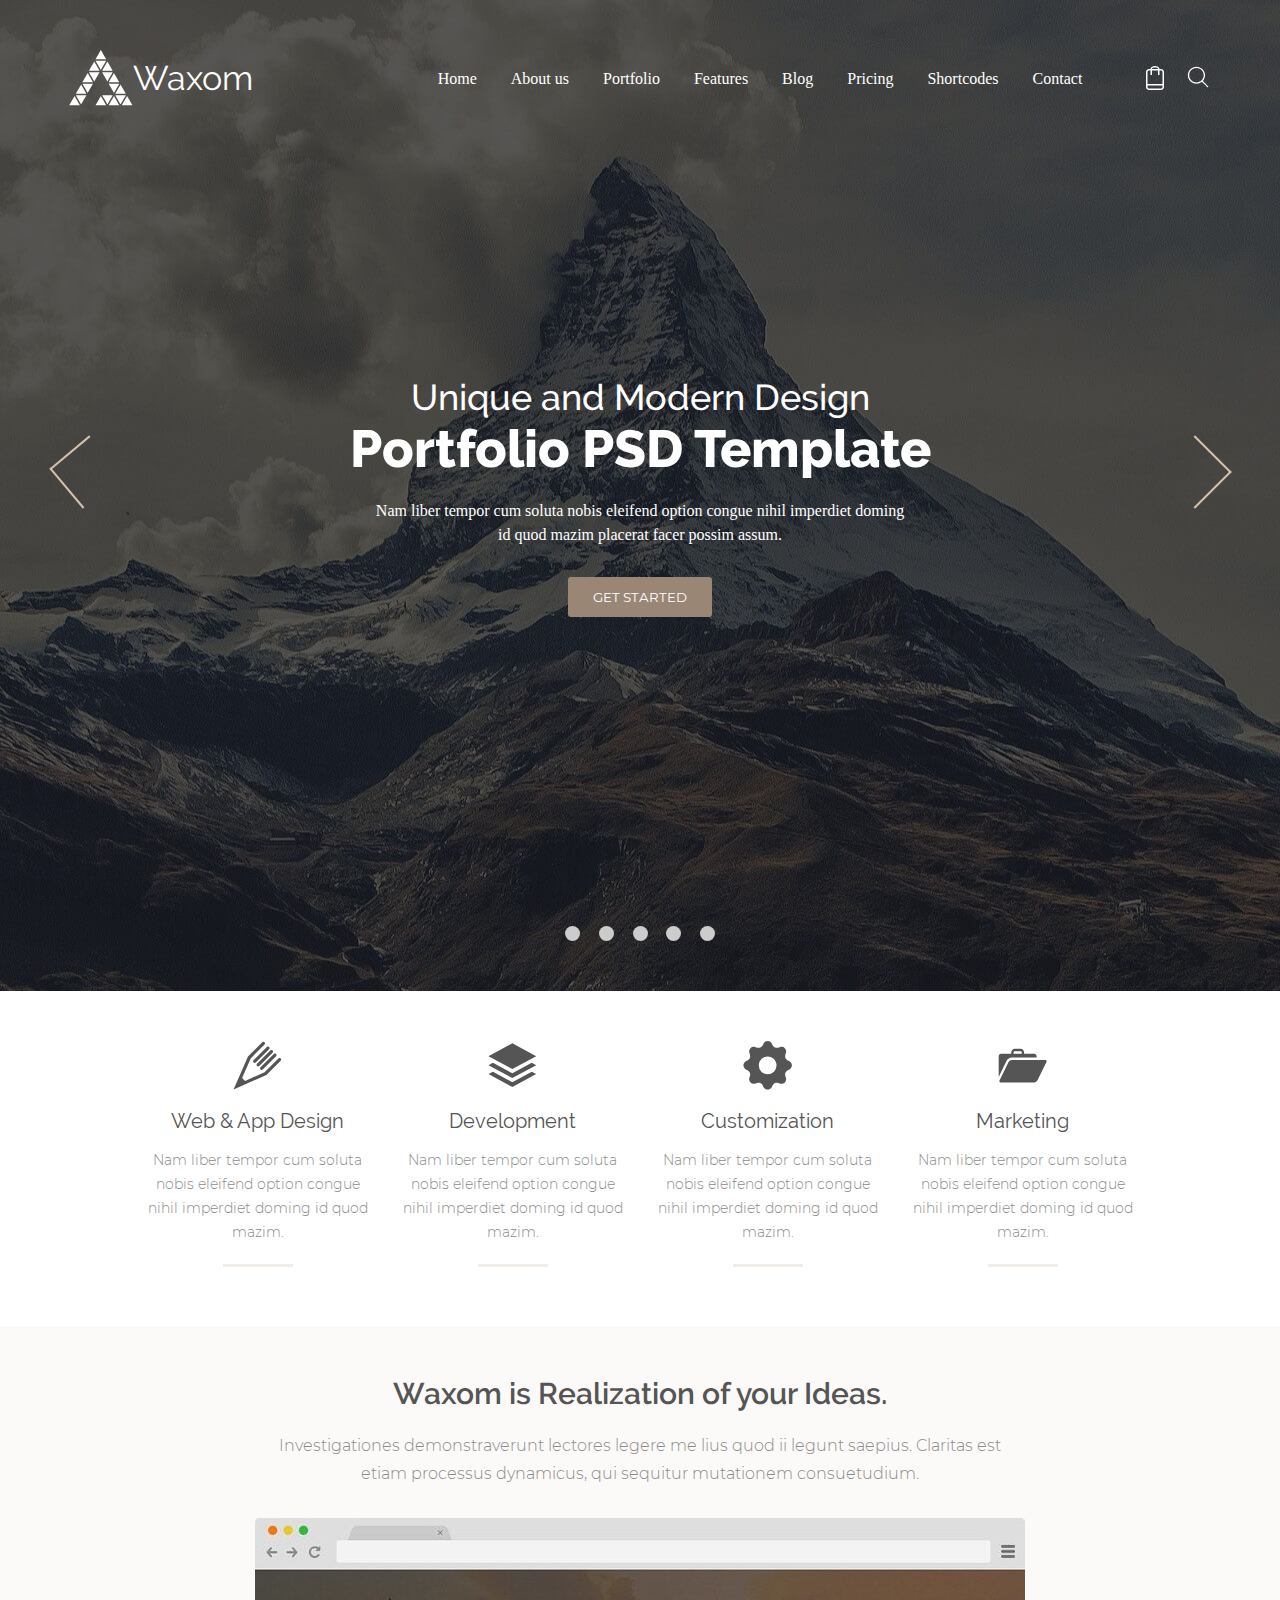
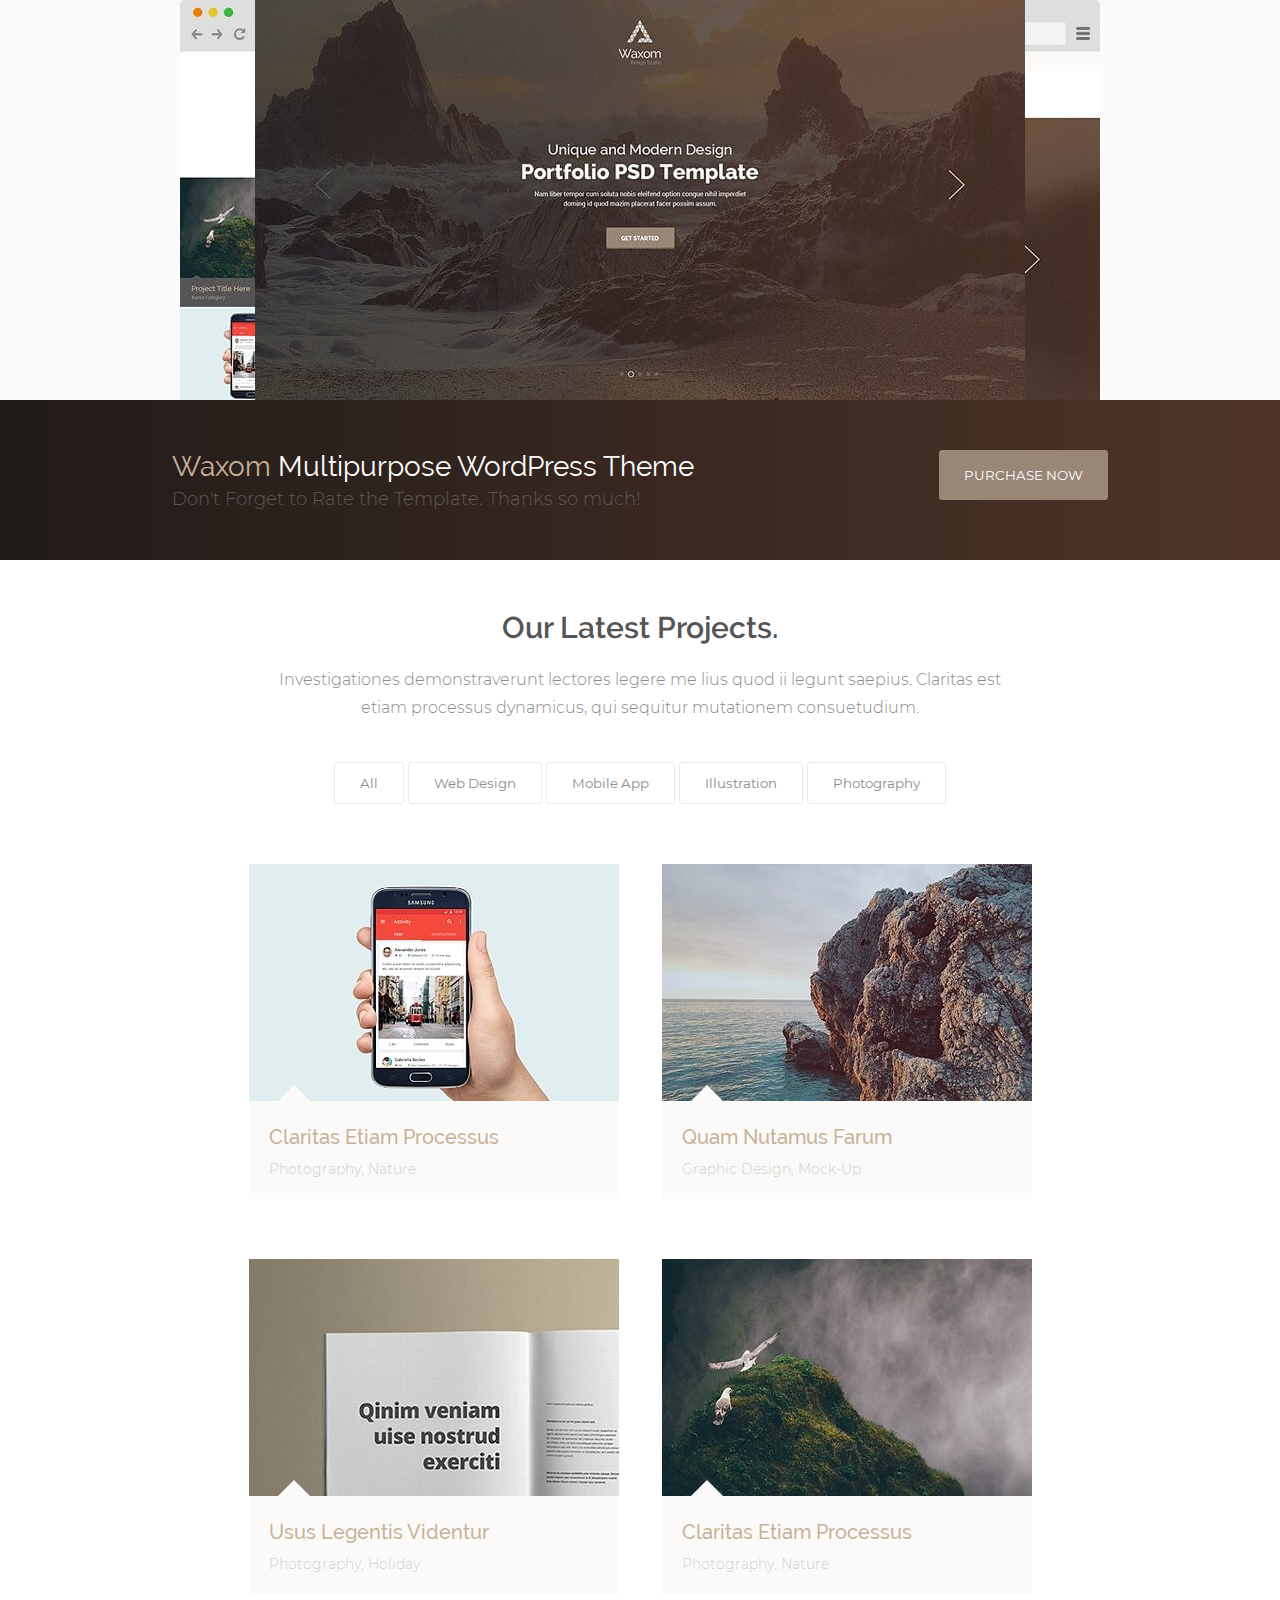
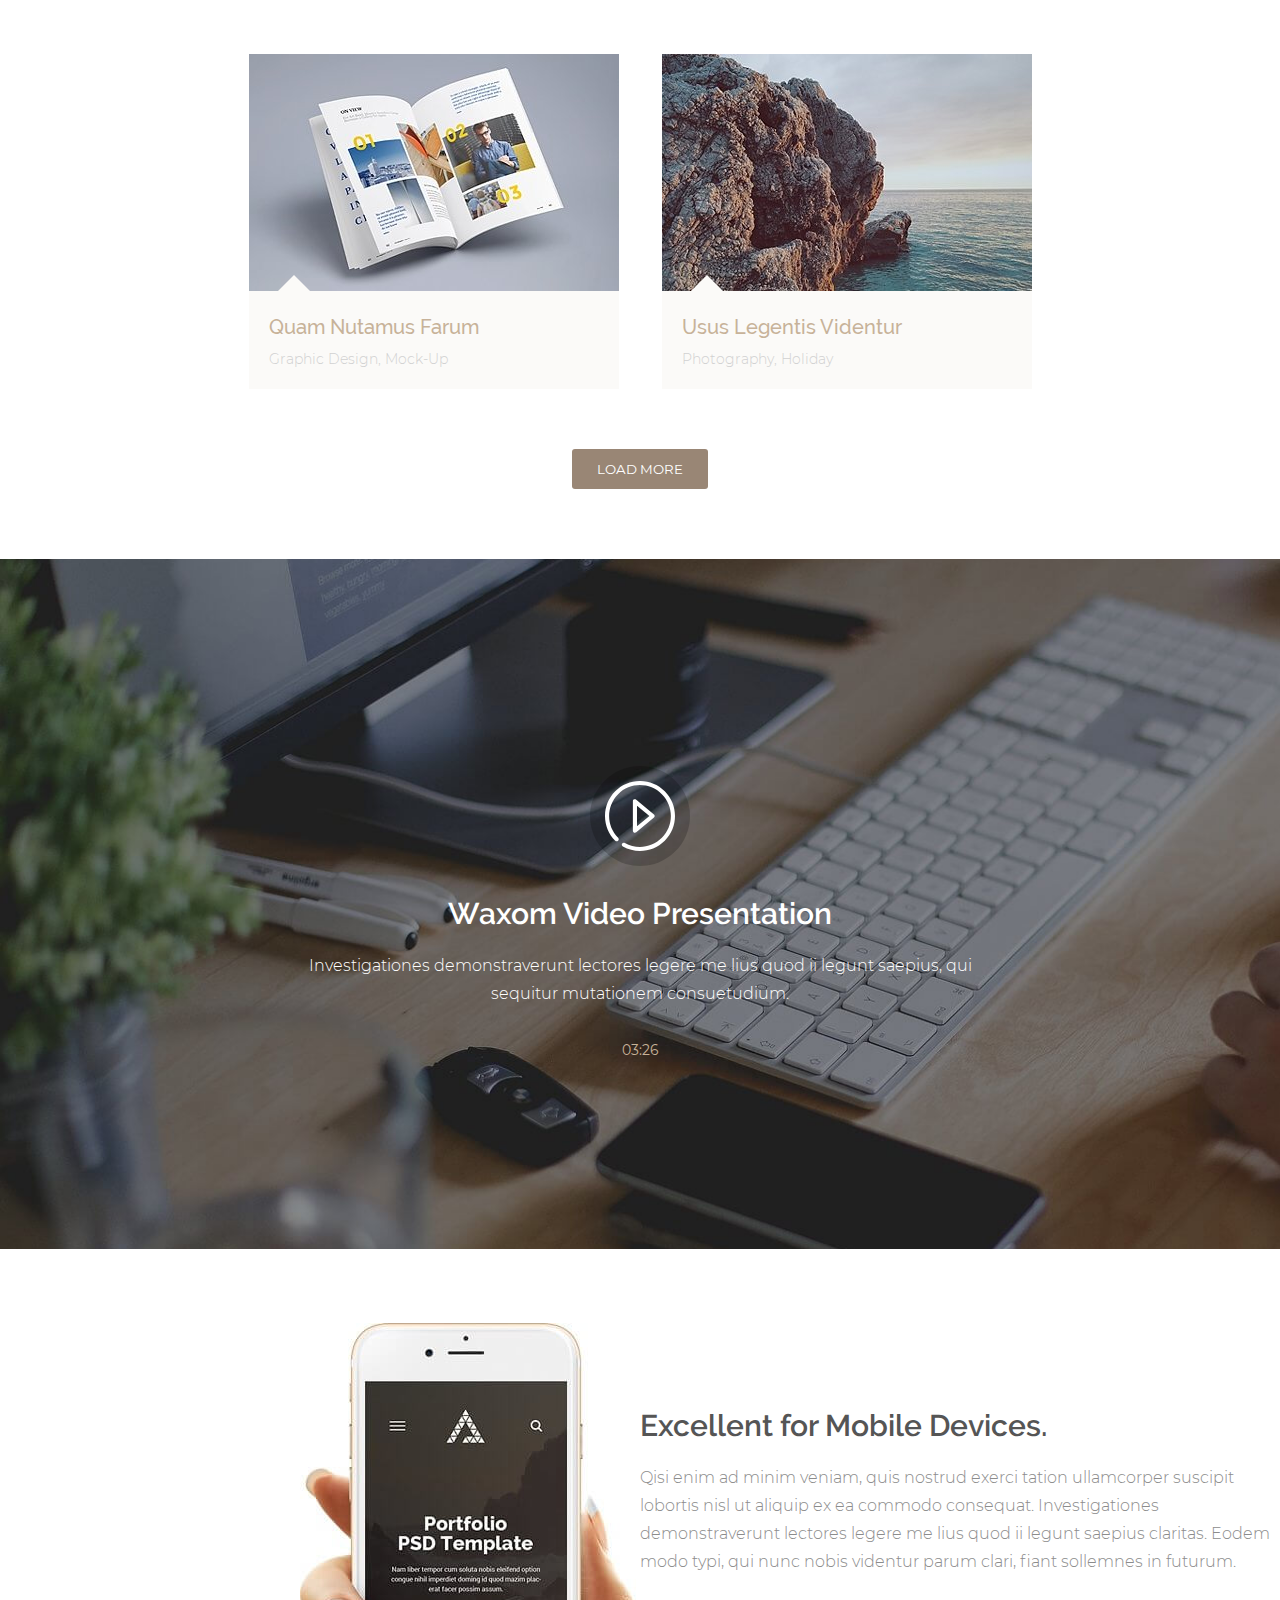
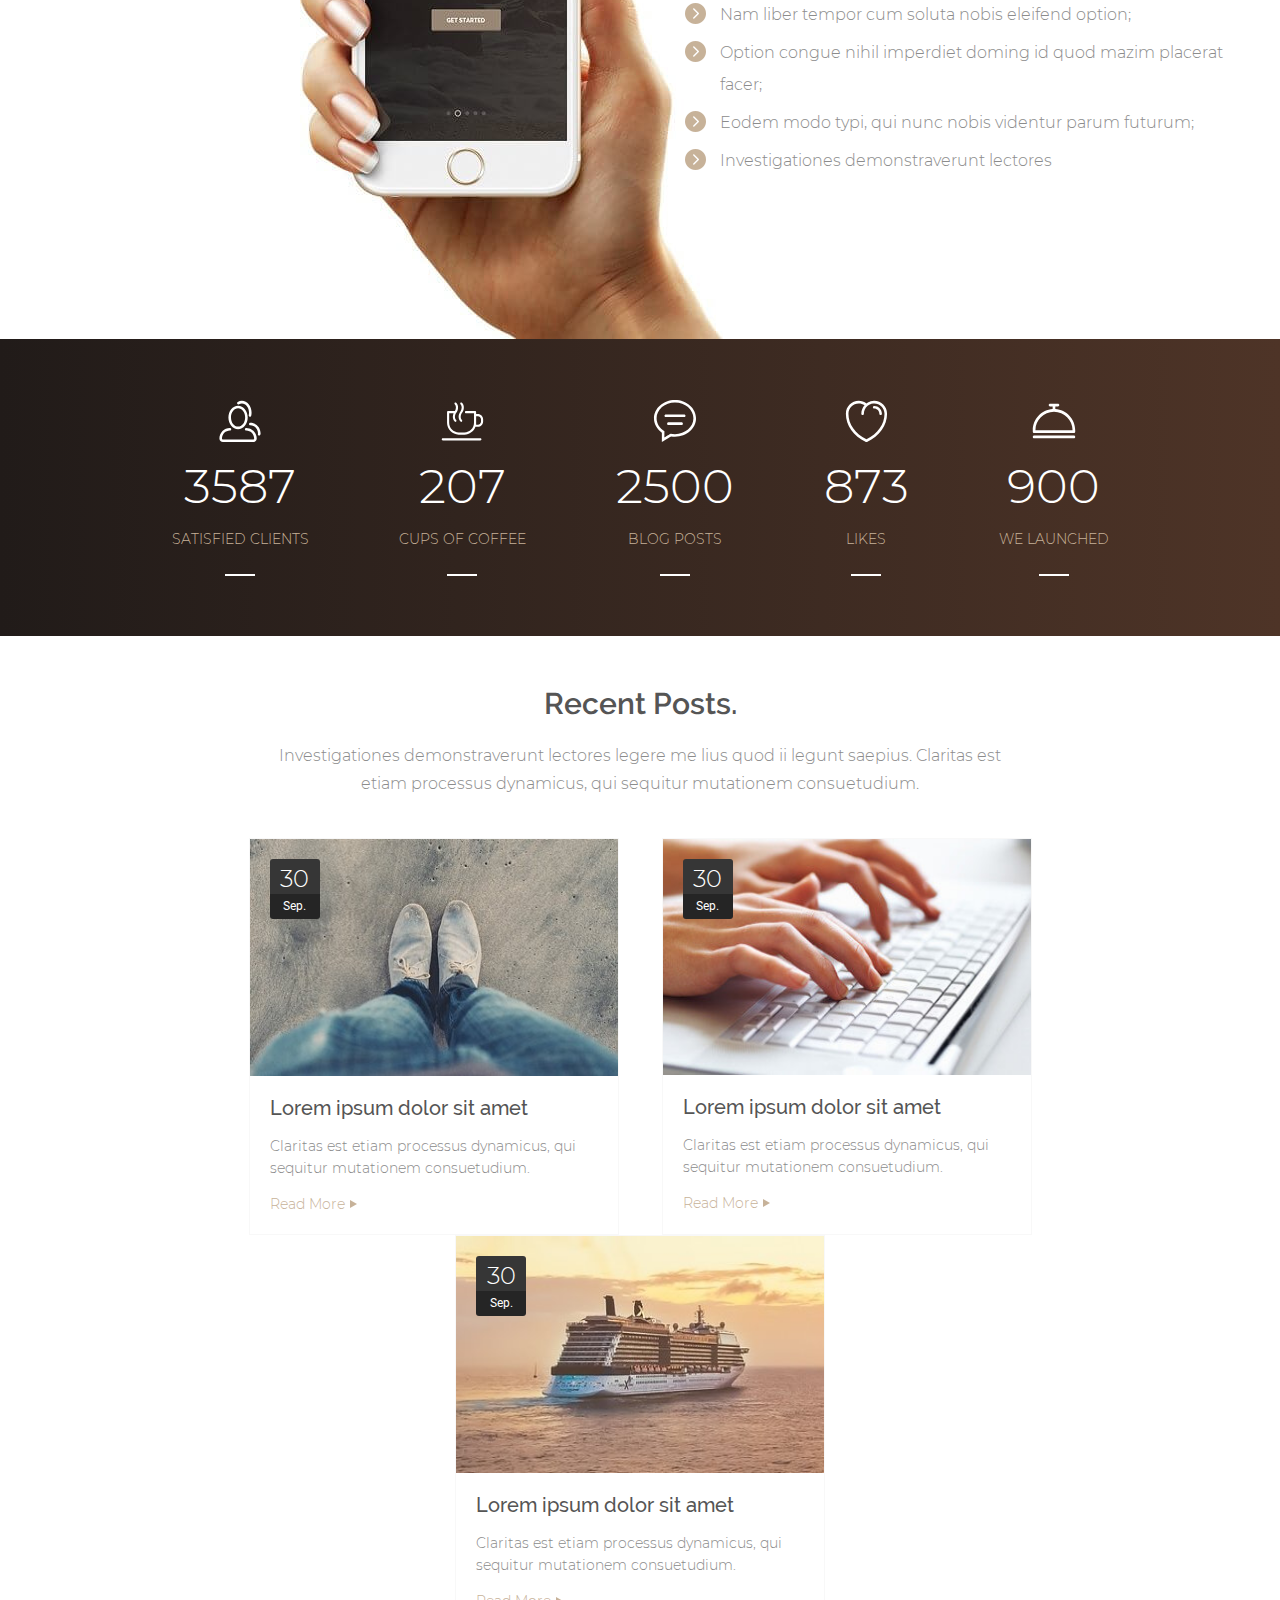
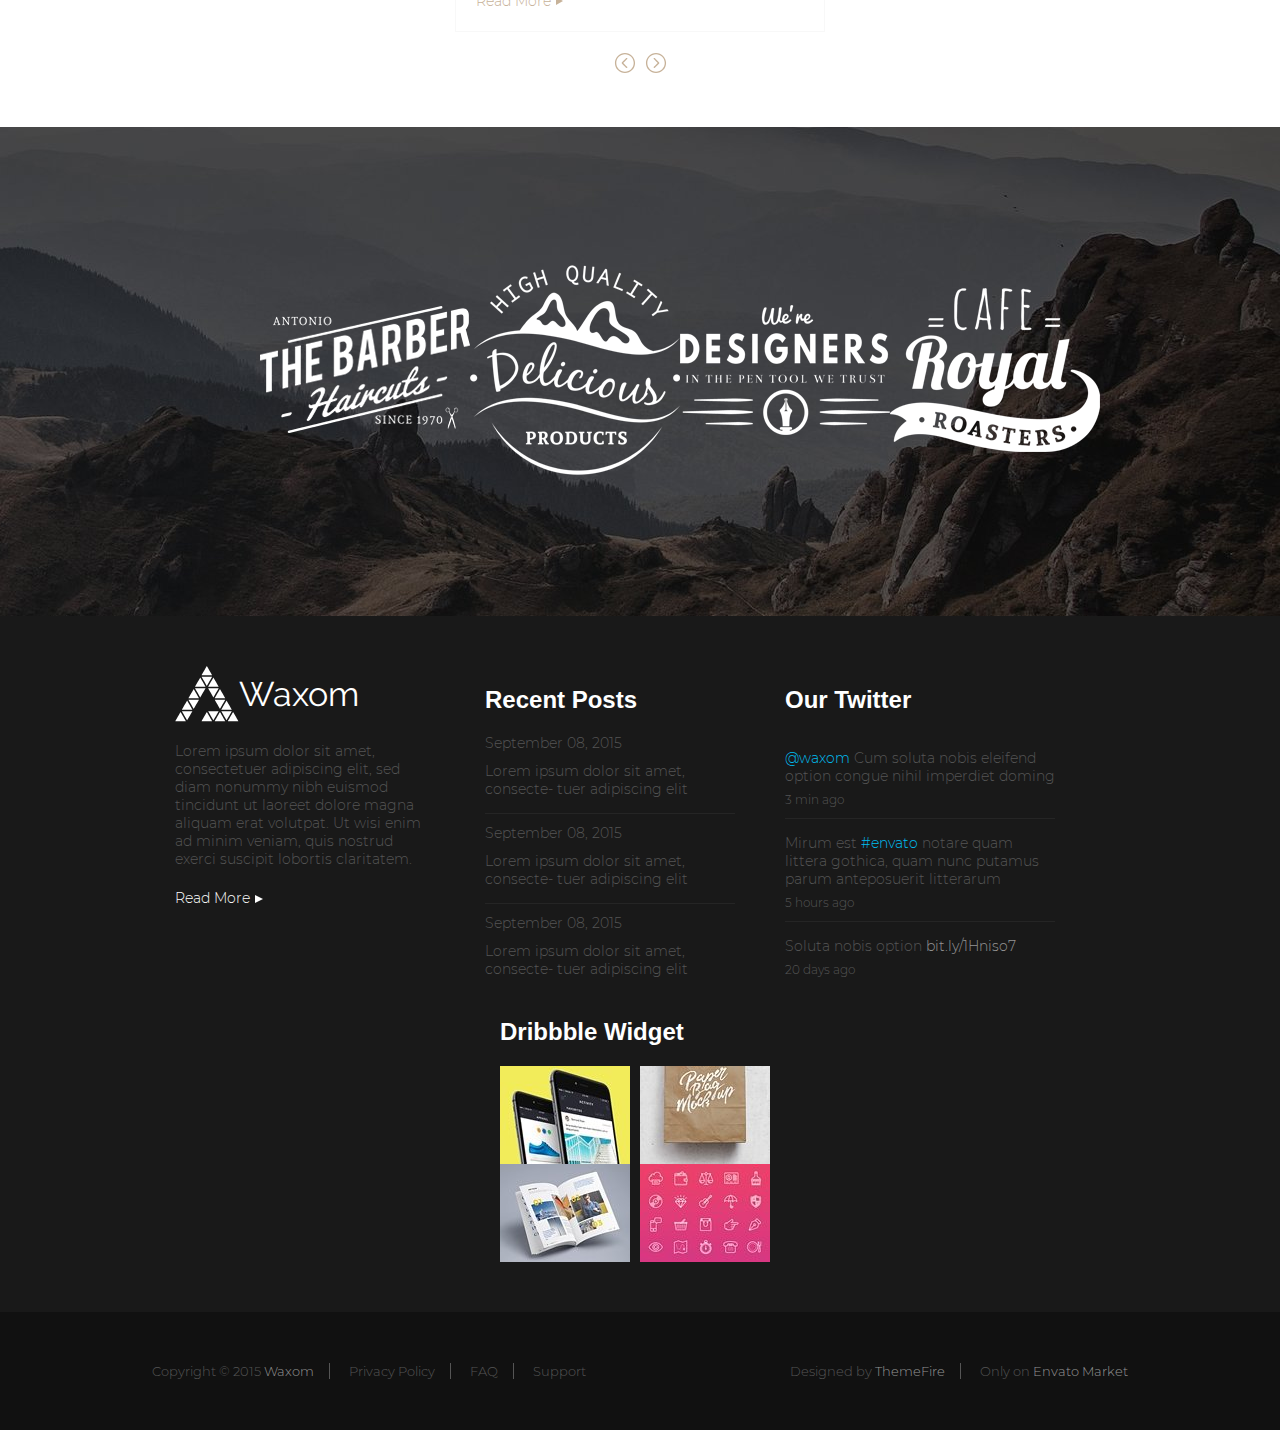
==== commit f1187705: "сделан адаптив (без меню)" ====
--- a/maket2/index.html
+++ b/maket2/index.html
@@ -376,10 +376,10 @@
       </section>
 
       <section class="clients padding-site">
-        <a href="#" class="clientlogo pulse"><img src="img/logo_01.png" alt="clientlogo" width="210"></a>
-        <a href="#" class="clientlogo pulse"><img src="img/logo_02.png" alt="clientlogo" width="210"></a>
-        <a href="#" class="clientlogo pulse"><img src="img/logo_03.png" alt="clientlogo" width="210"></a>
-        <a href="#" class="clientlogo pulse"><img src="img/logo_04.png" alt="clientlogo" width="210"></a>
+        <a href="#" class="clientlogo pulse"><img src="img/logo_01.png" alt="clientlogo"></a>
+        <a href="#" class="clientlogo pulse"><img src="img/logo_02.png" alt="clientlogo"></a>
+        <a href="#" class="clientlogo pulse"><img src="img/logo_03.png" alt="clientlogo"></a>
+        <a href="#" class="clientlogo pulse"><img src="img/logo_04.png" alt="clientlogo"></a>
       </section>
     </main>
 
@@ -435,10 +435,10 @@
         </article>
         <div class="footer-info__widget">
           <span class="footer-info-title">Dribbble Widget</span>
-          <img src="img/widget1.jpg" alt="pic" width="130" height="98">
-          <img src="img/widget2.jpg" alt="pic" width="130" height="98">
-          <img src="img/widget3.jpg" alt="pic" width="130" height="98">
-          <img src="img/widget4.jpg" alt="pic" width="130" height="98">
+          <img src="img/widget1.jpg" alt="pic" width="130" height="98" class="pulse">
+          <img src="img/widget2.jpg" alt="pic" width="130" height="98" class="pulse">
+          <img src="img/widget3.jpg" alt="pic" width="130" height="98" class="pulse">
+          <img src="img/widget4.jpg" alt="pic" width="130" height="98" class="pulse">
         </div>
       </section>
       <section class="footer-copyright padding-site">
--- a/maket2/css/style.css
+++ b/maket2/css/style.css
@@ -99,8 +99,8 @@
   color: #ec7a08;
 }
 .btn-cart {
-  width: 24px;
-  height: 24px;
+  width: 25px;
+  height: 25px;
   background-size: contain;
   background: url(../img/icon_cart.svg) center;
   background-repeat: no-repeat;
@@ -252,6 +252,7 @@
 /*Services*/
 .services {
   display: flex;
+  flex-wrap: wrap;
   justify-content: center;
   margin: 0 auto;
   box-sizing: border-box;
@@ -824,6 +825,7 @@
   display: block;
   padding: 30px 40px;
   box-sizing: border-box;
+  width: 210px;
 }
 .clients .clientlogo:active {
   filter: brightness(0.4);
@@ -1002,3 +1004,158 @@
     transform: scale(1);
   }
 }
+@media screen and (max-width: 480px) {
+  * {
+    box-sizing: border-box;
+  }
+  .padding-site {
+    padding: 3em 1em;
+  }
+  /**/
+  header {
+    display: none;
+  }
+  .btn-cart {
+    display: none;
+  }
+  form {
+    display: none;
+  }
+  /**/
+  .services-block {
+    width: 45%;
+    margin: 10px 0 0 0;
+  }
+  .printscreen {
+    display: none;
+  }
+  .purchase-block {
+    display: block;
+    text-align: center;
+  }
+  .purchase-block .btn-purchase {
+    margin: 3% 0 0 0;
+  }
+  .projects .projects-gallery {
+    display: flex;
+    max-width: 100%;
+    margin: auto;
+  }
+  .projects .projects-gallery .projects-cards-block {
+    max-width: 100%;
+    margin: 0 auto;
+  }
+  .videoblock {
+    display: none;
+  }
+  .mobiledevice {
+    justify-content: center;
+    background: url(../img/iphone-small.jpg) no-repeat;
+    background-position: 5% 100%;
+    min-height: 500px;
+    padding: 0 0 1em 0;
+  }
+  .mobiledevice .mobiledevice-content {
+    margin: 0;
+    width: 90%;
+    text-align: center;
+  }
+  .mobiledevice .mobiledevice-content .main-txt {
+    text-align: center;
+    font-size: 14px;
+  }
+  .mobiledevice .mobiledevice-content .mobiledevice-list {
+    margin: 0 0 0 40%;
+    font-size: 14px;
+  }
+  .mobiledevice .mobiledevice-content .mobiledevice-list li::before {
+    left: -5px;
+    top: 30%;
+  }
+  .statistics .statistics-post {
+    width: 45%;
+  }
+  .statistics .statistics-post:not(:last-child) {
+    margin: 0;
+  }
+  .recentposts-gallery {
+    max-width: 100%;
+    padding: 0;
+  }
+  .recentposts-gallery .recentposts-card {
+    margin: 20px 0 0 0;
+  }
+  .recentposts-gallery .recentposts-card:nth-child(3) {
+    margin: 20px 0;
+  }
+  .clients {
+    justify-content: space-around;
+    padding: 0 1em;
+    min-height: 200px;
+    background: url(../img/clients-bg.jpg) no-repeat center bottom;
+  }
+  .clients .clientlogo {
+    padding: 0;
+    width: 80px;
+  }
+  .clients .clientlogo img {
+    width: inherit;
+  }
+  .footer-info {
+    justify-content: space-around;
+  }
+  .footer-info .footer-info-title {
+    text-align: center;
+  }
+  .footer-info .footer-info__company {
+    width: 100%;
+    margin: 0 0 20px 0;
+    display: flex;
+    flex-direction: column;
+    justify-content: center;
+    text-align: center;
+  }
+  .footer-info .footer-info__company .logo {
+    margin: auto;
+    outline: none;
+  }
+  .footer-info .footer-info__company .read-more-link {
+    display: block;
+    width: 100px;
+    margin: auto;
+  }
+  .footer-info .footer-info__company .read-more-link:after {
+    left: 92px;
+    top: 7px;
+  }
+  .footer-info .footer-info__blog,
+  .footer-info .footer-info__twitter {
+    width: 45%;
+    margin: 0;
+  }
+  .footer-info .footer-info__twitter-link {
+    padding: 0;
+  }
+  .footer-info .footer-info__widget {
+    width: 70%;
+  }
+  .footer-info .footer-info__widget .footer-info-title {
+    margin: auto;
+  }
+  .footer-info .footer-info__widget img {
+    margin: 10px auto;
+  }
+  .footer-copyright {
+    padding: 1em;
+  }
+  .footer-copyright .footer-copyright-support a,
+  .footer-copyright .footer-copyright-author a {
+    border: none;
+  }
+  .footer-copyright .footer-copyright-support a:nth-child(2) {
+    border-right: 1px solid #555555;
+  }
+  .footer-copyright .footer-copyright-author {
+    text-align: end;
+  }
+}
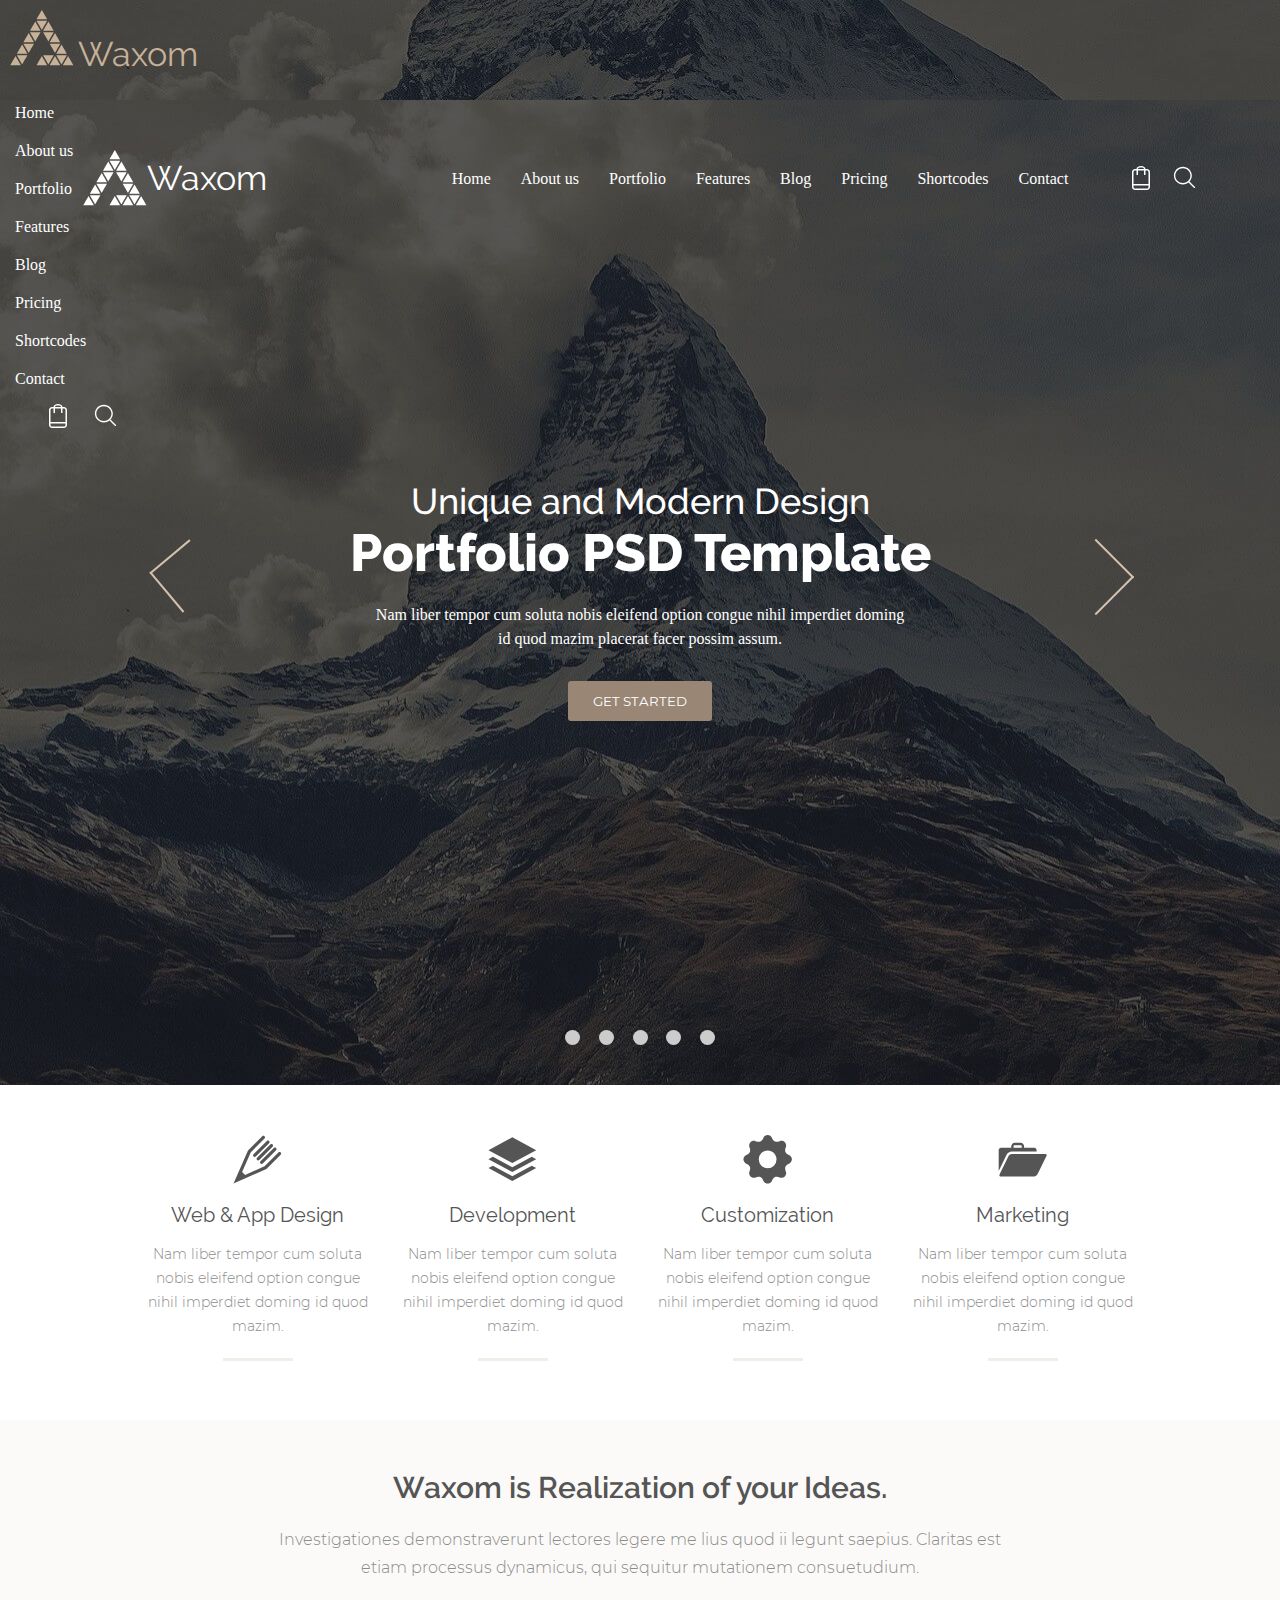
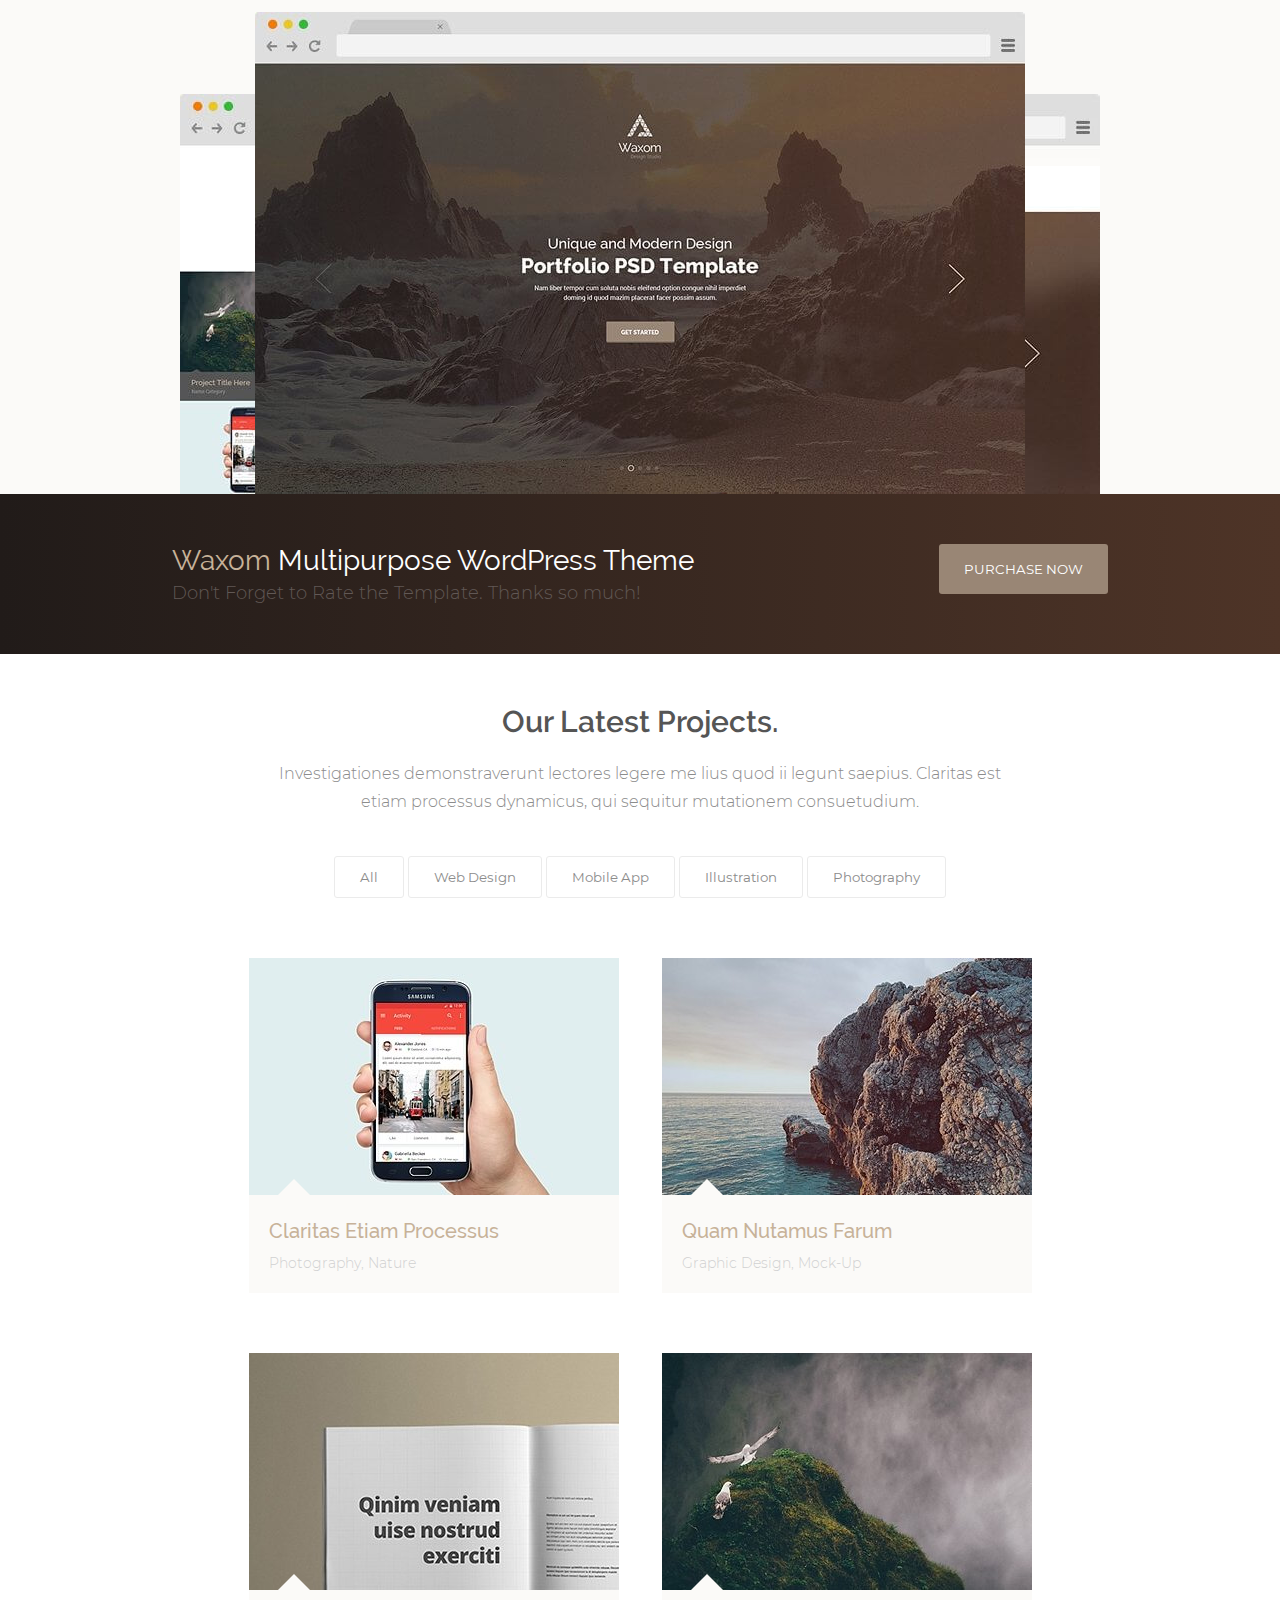
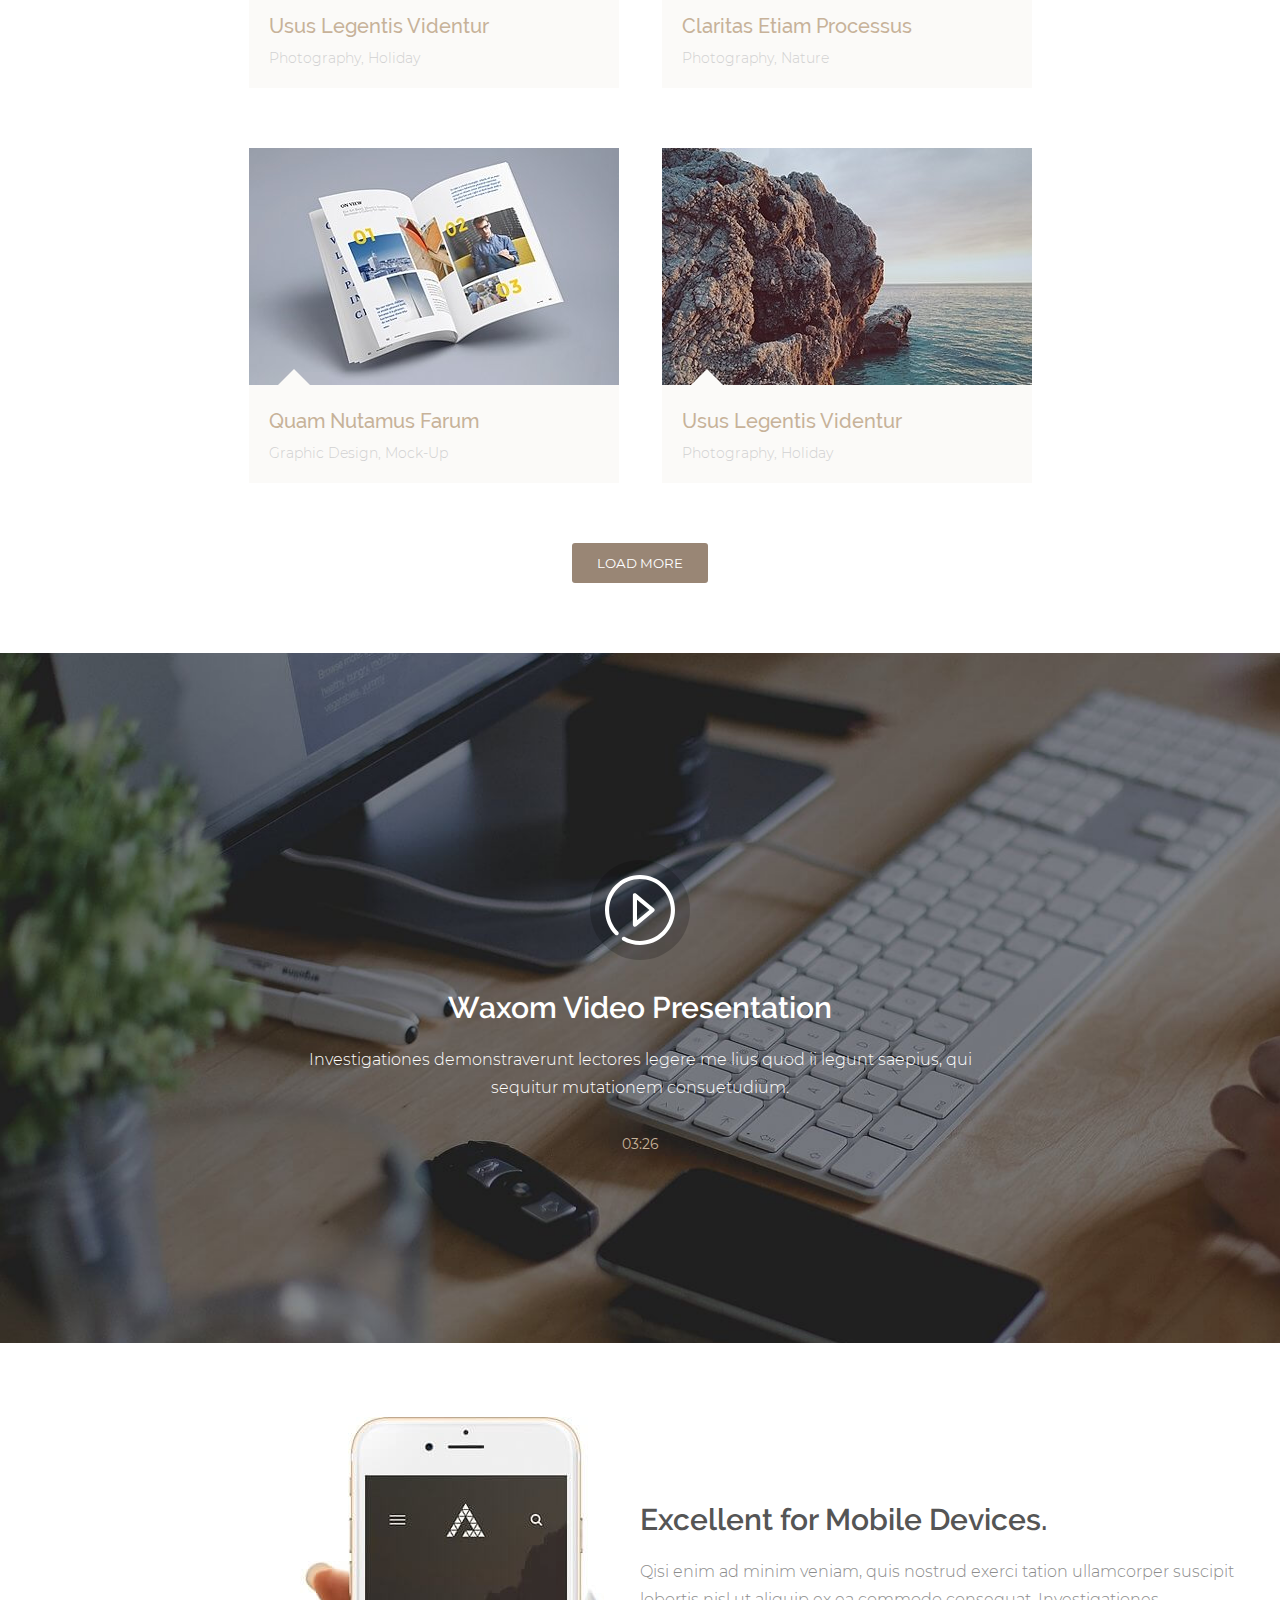
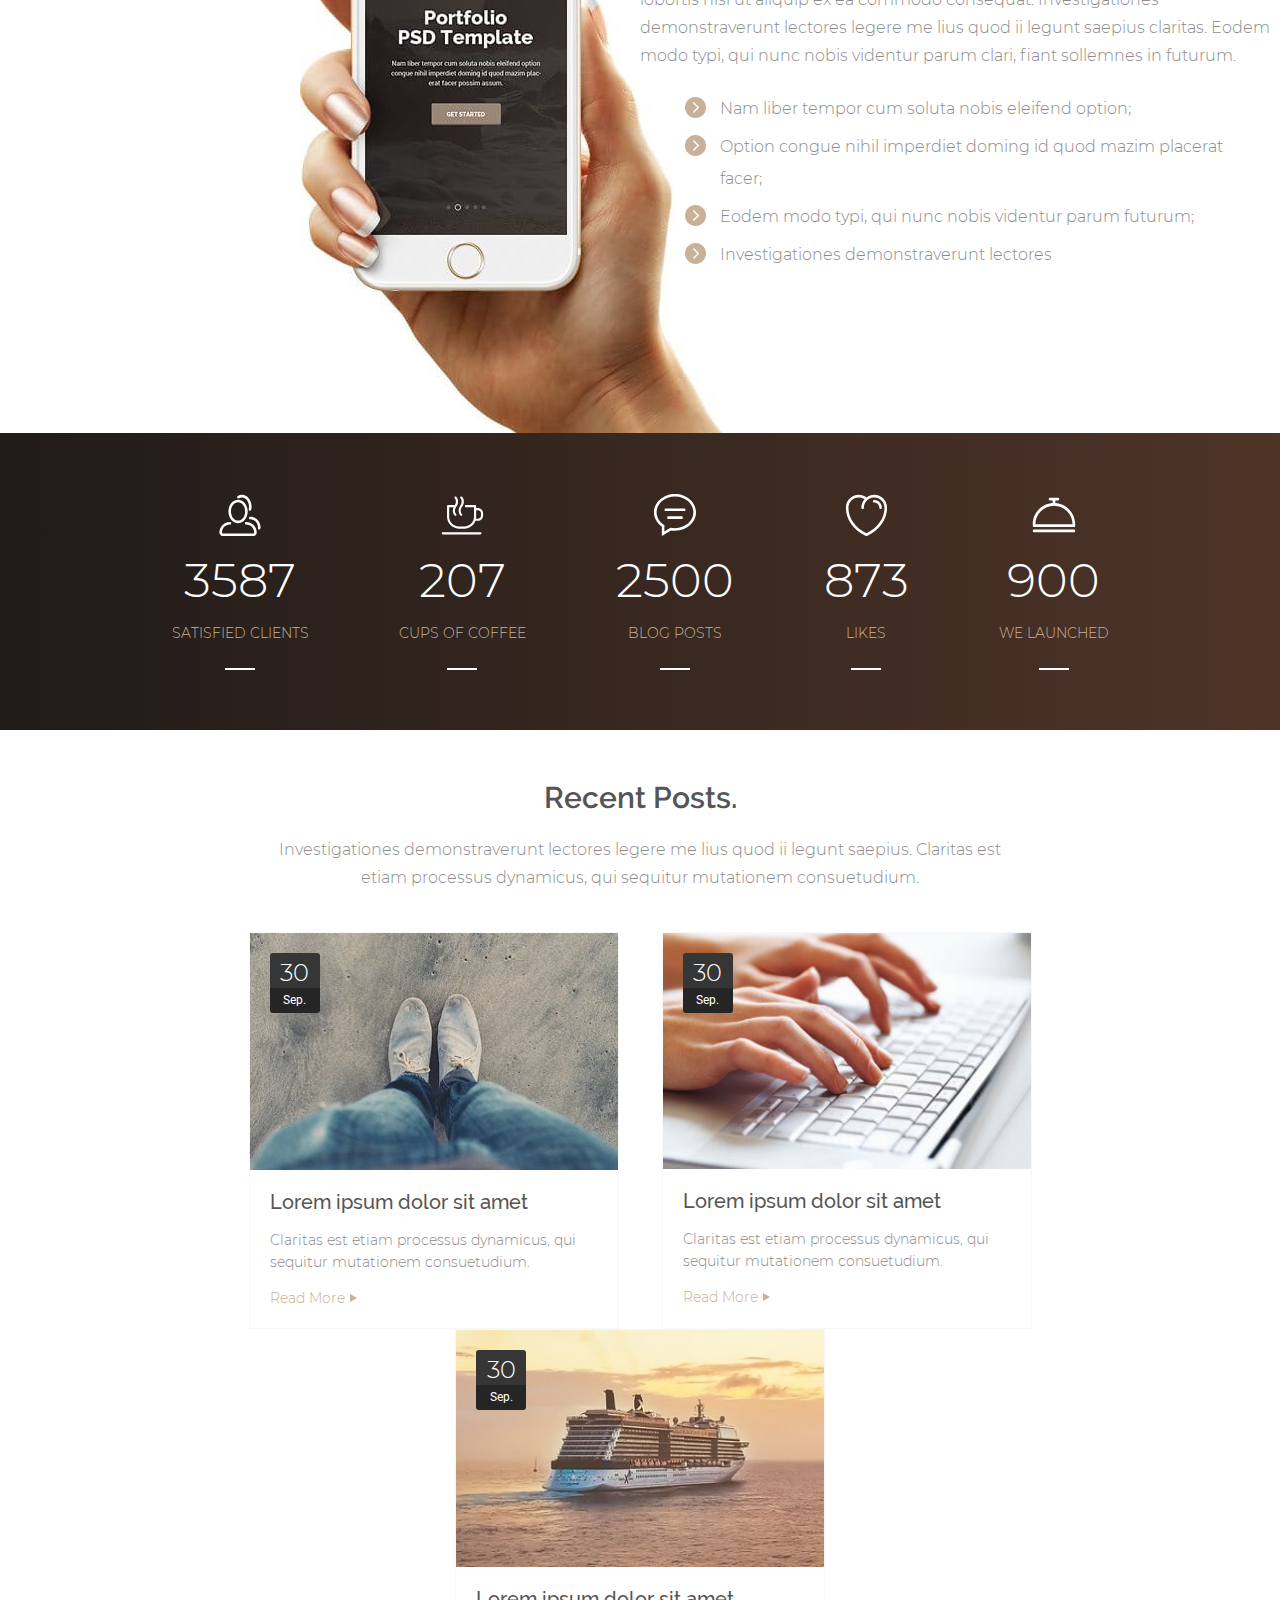
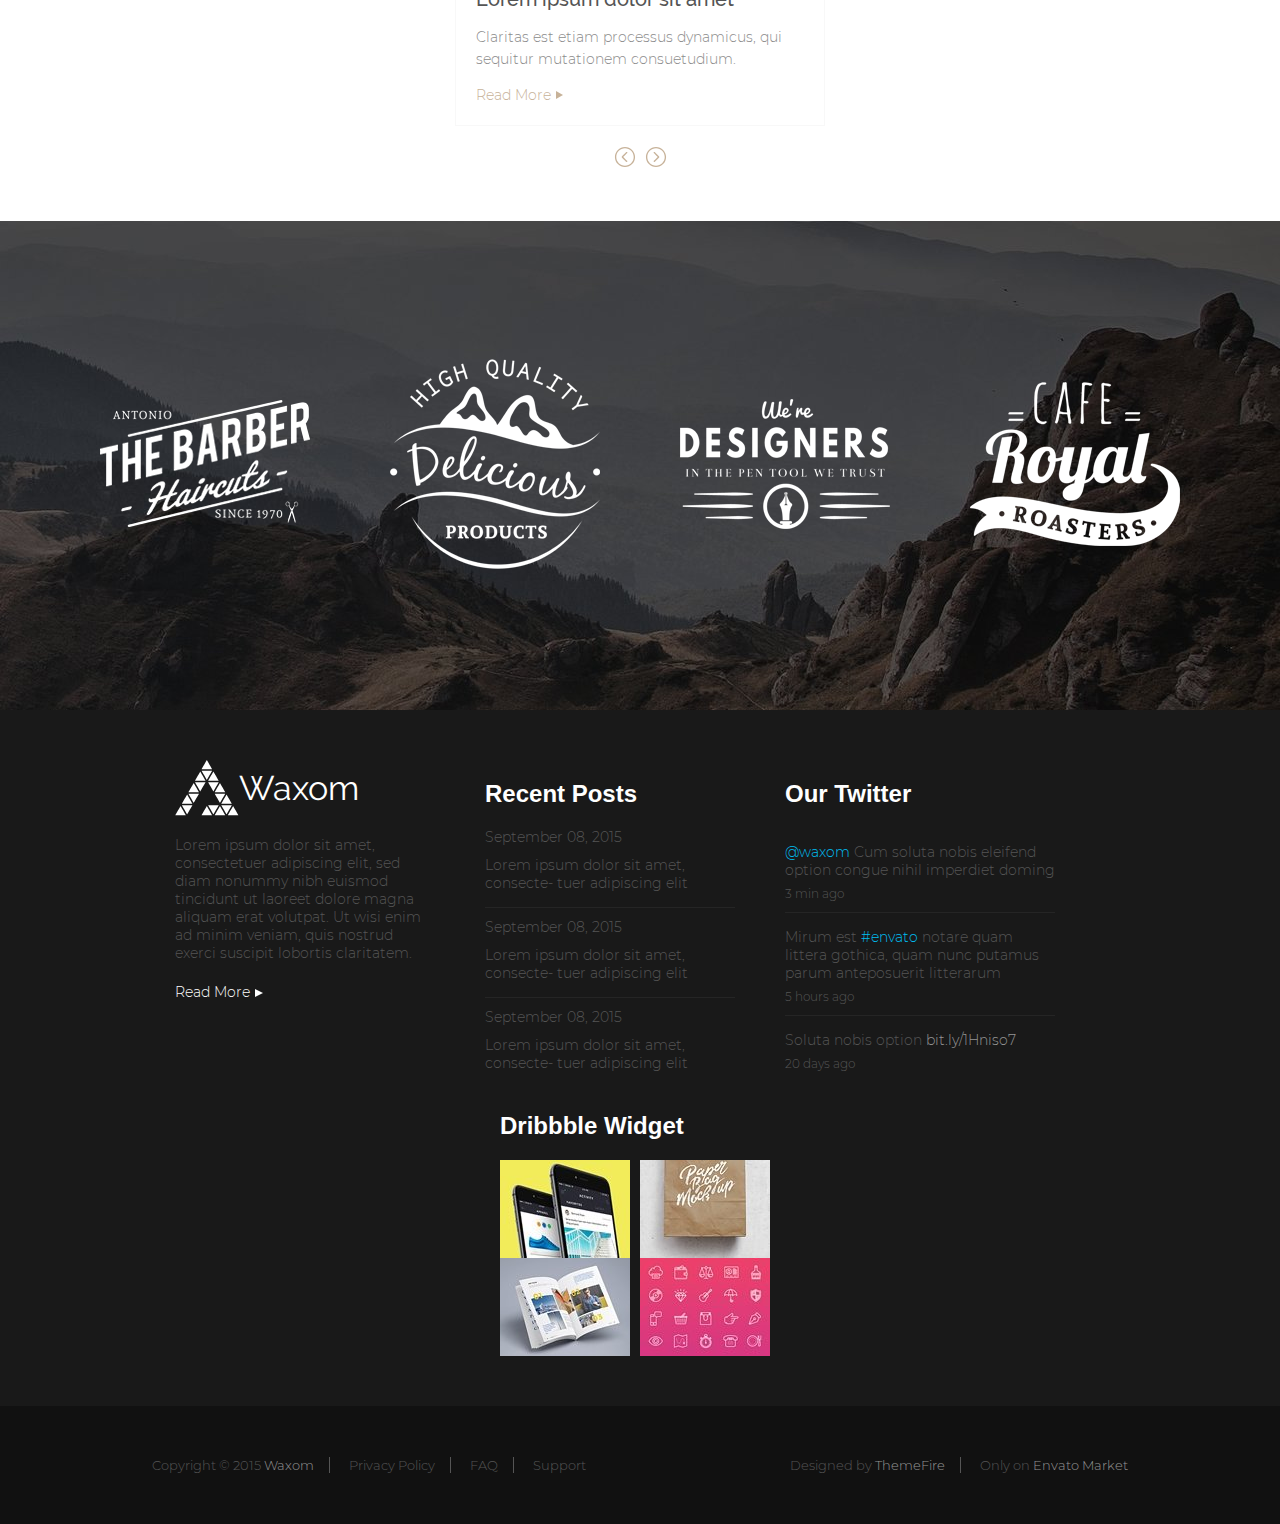
==== commit 9d8b3f50: "попытка медиа" ====
--- a/maket2/index.html
+++ b/maket2/index.html
@@ -10,7 +10,8 @@
 
 <body>
   <div class="container">
-    <header class="padding-site align-center">
+
+    <header class="burger">
       <div class="header-nav">
         <a href="index.html" class="logo">
           <svg class="logo-svg" xmlns="http://www.w3.org/2000/svg" xmlns:xlink="http://www.w3.org/1999/xlink"
@@ -20,7 +21,44 @@
           </svg>
           <span class="logo-txt">Waxom</span>
         </a>
-        <nav class="menu">
+        <nav  class="nav">
+          <label for="menu"></label>
+          <input id="menu" type="checkbox">
+          <p></p>
+          <div class="menu-hid">
+            <ul class="menu-list">
+              <li><a href="#">Home</a></li>
+              <li><a href="#">About us</a></li>
+              <li><a href="#">Portfolio</a></li>
+              <li><a href="#">Features</a></li>
+              <li><a href="#">Blog</a></li>
+              <li><a href="#">Pricing</a></li>
+              <li><a href="#">Shortcodes</a></li>
+              <li><a href="#">Contact</a></li>
+            </ul>
+            <button class="btn-cart"></button>
+            <form action="post" class="btn-search">
+              <label for="search" class="search-label">
+                <input class="search" id="search" type="search">
+              </label>
+            </form>
+          </div>
+        </nav>
+      </div>
+    </header>
+
+
+    <header class="header-menu padding-site">
+      <div class="header-nav">
+        <a href="index.html" class="logo">
+          <svg class="logo-svg" xmlns="http://www.w3.org/2000/svg" xmlns:xlink="http://www.w3.org/1999/xlink"
+            width="64px" height="56px" viewBox="0 0 64 56">
+            <path
+              d="M 52.87 55.13C 52.87 55.13 58.13 45.94 58.13 45.94 58.13 45.94 63.38 55.13 63.38 55.13 63.38 55.13 52.87 55.13 52.87 55.13ZM 46.3 45.17C 46.3 45.17 56.81 45.17 56.81 45.17 56.81 45.17 51.56 54.36 51.56 54.36 51.56 54.36 46.3 45.17 46.3 45.17ZM 51.56 34.45C 51.56 34.45 56.81 43.64 56.81 43.64 56.81 43.64 46.3 43.64 46.3 43.64 46.3 43.64 51.56 34.45 51.56 34.45ZM 39.74 33.69C 39.74 33.69 50.24 33.69 50.24 33.69 50.24 33.69 44.99 42.87 44.99 42.87 44.99 42.87 39.74 33.69 39.74 33.69ZM 44.99 22.97C 44.99 22.97 50.24 32.15 50.24 32.15 50.24 32.15 39.74 32.15 39.74 32.15 39.74 32.15 44.99 22.97 44.99 22.97ZM 33.17 22.2C 33.17 22.2 43.68 22.2 43.68 22.2 43.68 22.2 38.42 31.39 38.42 31.39 38.42 31.39 33.17 22.2 33.17 22.2ZM 38.42 11.48C 38.42 11.48 43.68 20.67 43.68 20.67 43.68 20.67 33.17 20.67 33.17 20.67 33.17 20.67 38.42 11.48 38.42 11.48ZM 26.6 10.71C 26.6 10.71 37.11 10.71 37.11 10.71 37.11 10.71 31.85 19.9 31.85 19.9 31.85 19.9 26.6 10.71 26.6 10.71ZM 31.85-0.01C 31.85-0.01 37.11 9.18 37.11 9.18 37.11 9.18 26.6 9.18 26.6 9.18 26.6 9.18 31.85-0.01 31.85-0.01ZM 20.03 20.67C 20.03 20.67 25.29 11.48 25.29 11.48 25.29 11.48 30.54 20.67 30.54 20.67 30.54 20.67 20.03 20.67 20.03 20.67ZM 13.46 32.15C 13.46 32.15 18.72 22.97 18.72 22.97 18.72 22.97 23.97 32.15 23.97 32.15 23.97 32.15 13.46 32.15 13.46 32.15ZM 6.9 43.64C 6.9 43.64 12.15 34.45 12.15 34.45 12.15 34.45 17.4 43.64 17.4 43.64 17.4 43.64 6.9 43.64 6.9 43.64ZM 0.33 55.13C 0.33 55.13 5.58 45.94 5.58 45.94 5.58 45.94 10.84 55.13 10.84 55.13 10.84 55.13 0.33 55.13 0.33 55.13ZM 17.4 45.17C 17.4 45.17 12.15 54.36 12.15 54.36 12.15 54.36 6.9 45.17 6.9 45.17 6.9 45.17 17.4 45.17 17.4 45.17ZM 23.97 33.69C 23.97 33.69 18.72 42.87 18.72 42.87 18.72 42.87 13.46 33.69 13.46 33.69 13.46 33.69 23.97 33.69 23.97 33.69ZM 30.54 22.2C 30.54 22.2 25.29 31.39 25.29 31.39 25.29 31.39 20.03 22.2 20.03 22.2 20.03 22.2 30.54 22.2 30.54 22.2ZM 37.11 55.13C 37.11 55.13 26.6 55.13 26.6 55.13 26.6 55.13 31.85 45.94 31.85 45.94 31.85 45.94 37.11 55.13 37.11 55.13ZM 43.68 45.17C 43.68 45.17 38.42 54.36 38.42 54.36 38.42 54.36 33.17 45.17 33.17 45.17 33.17 45.17 43.68 45.17 43.68 45.17ZM 50.24 55.13C 50.24 55.13 39.74 55.13 39.74 55.13 39.74 55.13 44.99 45.94 44.99 45.94 44.99 45.94 50.24 55.13 50.24 55.13Z" />
+          </svg>
+          <span class="logo-txt">Waxom</span>
+        </a>
+        <nav class="nav">
           <a href="#">Home</a>
           <a href="#">About us</a>
           <a href="#">Portfolio</a>
@@ -29,36 +67,35 @@
           <a href="#">Pricing</a>
           <a href="#">Shortcodes</a>
           <a href="#">Contact</a>
+          <button class="btn-cart"></button>
+          <form action="post">
+            <label for="search" class="search-label">
+              <input class="search" id="search" type="search">
+            </label>
+          </form>
         </nav>
-        <button class="btn-cart"></button>
-        <form action="post">
-          <input type="search">
-        </form>
-      </div>
-
-      <div class="header-context">
-        <div class="header-context__text">
-          <a href="#" class="slider-arrow slider-arrow__left"></a>
-          <div>
-            <span class="span-h2">Unique and Modern Design</span>
-            <span class="span-h1">Portfolio PSD Template</span>
-            <p class="txt">Nam liber tempor cum soluta nobis eleifend option congue nihil imperdiet doming id quod mazim
-              placerat
-              facer possim assum.</p>
-            <button class="btn btn-start">Get Started</button>
-          </div>
-          <a href="#" class="slider-arrow slider-arrow__right"></a>
-        </div>
-        <div class="pagination">
-          <a class="pagination-item" href="#"></a>
-          <a class="pagination-item" href="#"></a>
-          <a class="pagination-item" href="#"></a>
-          <a class="pagination-item" href="#"></a>
-          <a class="pagination-item" href="#"></a>
-        </div>
       </div>
     </header>
-
+    <section class="header-slider padding-site">
+      <div class="header-context">
+        <a href="#" class="slider-arrow slider-arrow__left"></a>
+        <div class="header-context__text">
+          <span class="span-h2">Unique and Modern Design</span>
+          <span class="span-h1">Portfolio PSD Template</span>
+          <p class="txt">Nam liber tempor cum soluta nobis eleifend option congue nihil imperdiet doming
+            id quod mazim placerat facer possim assum.</p>
+          <button class="btn btn-start">Get Started</button>
+        </div>
+        <a href="#" class="slider-arrow slider-arrow__right"></a>
+      </div>
+      <div class="pagination">
+        <a class="pagination-item" href="#"></a>
+        <a class="pagination-item" href="#"></a>
+        <a class="pagination-item" href="#"></a>
+        <a class="pagination-item" href="#"></a>
+        <a class="pagination-item" href="#"></a>
+      </div>
+    </section>
     <main>
       <section class="services padding-site align-center">
         <div class="services-block pulse">
--- a/maket2/css/style.css
+++ b/maket2/css/style.css
@@ -42,6 +42,7 @@
   max-width: 1900px;
   margin: 0 auto;
   box-sizing: border-box;
+  position: relative;
 }
 .padding-site {
   padding: 50px;
@@ -49,23 +50,106 @@
 .align-center {
   text-align: center;
 }
-header {
+/*burger*/
+.burger {
   background: url(../img/header.jpg) no-repeat center center;
-  background-position: cover;
+  height: 100px;
+}
+.burger a {
+  outline: none;
+}
+.burger .header-nav {
+  display: block;
+}
+.burger .logo {
+  display: block;
+  padding: 10px;
+  margin: 0;
+}
+.menu-list {
+  list-style-type: none;
+  display: flex;
+  flex-direction: column;
+  justify-content: space-between;
+  align-content: center;
+  padding: 0;
+  margin: 0;
+}
+.menu-hid li {
+  display: flex;
+  align-items: center;
+}
+.menu-hid li a {
+  display: block;
   width: 100%;
-  color: #fff;
-  box-sizing: border-box;
+  height: 100%;
+  padding: 10px;
+  box-sizing: border-box;
+  text-decoration: none;
+}
+label,
+#menu {
+  display: none;
+}
+input[type="checkbox"]:checked ~ .menu-hid {
+  visibility: visible;
+}
+@media (max-width: 480px) {
+  label {
+    display: block;
+    width: 50px;
+    height: 50px;
+    border: 1px solid black;
+    background-image: url('https://cdn3.iconfinder.com/data/icons/mobile-friendly-ui/100/menu-128.png');
+    background-size: 100%;
+    background-position: 0 0;
+    background-color: #fff;
+    position: absolute;
+    right: 20px;
+    top: 15px;
+  }
+  .menu-hid {
+    visibility: hidden;
+    margin: 0 auto;
+    width: 100%;
+    flex-direction: column;
+  }
+  .menu-list li {
+    text-align: center;
+    background-color: #ccc;
+    margin-top: 2px;
+  }
+  .btn-cart {
+    width: 100%;
+    background-color: #ccc;
+    margin: 2px 0;
+    height: 40px;
+  }
+  .search {
+    background-color: chocolate;
+    width: 20px;
+    height: 20px;
+  }
+}
+/*end-of-burger*/
+.header-menu {
+  position: absolute;
+  right: 0;
+  left: 0;
+  margin: 0 auto;
 }
 .header-nav {
   display: flex;
   justify-content: center;
+}
+.nav {
+  display: flex;
 }
 .logo {
   display: flex;
   justify-content: space-between;
   align-items: center;
   text-decoration: none;
-  background-color: transparent;
   color: #fff;
   margin: 0 170px 0 0;
 }
@@ -84,7 +168,7 @@
 .logo:active {
   color: #ec7a08;
 }
-.header-nav .menu a {
+.header-nav .nav a {
   display: inline-block;
   padding: 20px 15px 0 15px;
   text-decoration: none;
@@ -104,53 +188,62 @@
   background-size: contain;
   background: url(../img/icon_cart.svg) center;
   background-repeat: no-repeat;
-  background-color: transparent;
   border: none;
   margin: 15px 10px 0 45px;
   outline: none;
 }
 .btn-cart:hover {
-  background-color: #524e49;
+  opacity: 0.5;
+}
+form {
+  display: inline-block;
+  position: relative;
+}
+.search-label {
+  display: flex;
+  height: 24px;
+  width: 24px;
+  background-image: url(../img/icon_search.svg);
+  background-size: cover;
+  align-items: center;
+  background-color: transparent;
+  outline: none;
+  margin: 15px 0 0 10px;
+}
+.search-label:hover {
+  opacity: 0.5;
+}
+.search {
+  position: absolute;
+  width: 300px;
+  color: #fff;
+  opacity: 0;
+  border: 1px solid #fff;
+  padding: 5px;
   border-radius: 5px;
-}
-input[type="search"] {
-  width: 24px;
-  height: 24px;
+  background-color: transparent;
   outline: none;
-  background-image: url(../img/icon_search.svg);
-  background-size: contain;
-  background-repeat: no-repeat;
-  background-color: transparent;
-  border: none;
-  margin: 15px 0 0 10px;
-}
-input[type="search"]:focus {
-  width: 100px;
-  border: 1px solid #fff;
-  border-radius: 7px;
-  transition: width 1s ease-out;
-  background-position: right;
-}
-.header-context {
-  margin: 270px auto 0 auto;
-  min-height: 550px;
-  display: flex;
-  flex-direction: column;
-  justify-content: space-between;
-}
-.header-context .slider-arrow {
-  display: block;
-  text-decoration: none;
+}
+.search:focus {
+  opacity: 1;
+  left: -265px;
+  top: 55px;
+}
+.header-slider {
+  background: url(../img/header.jpg) no-repeat center center;
+  width: 100%;
+  padding: 380px 150px 40px 150px;
   color: #fff;
-  font-size: 25px;
+  box-sizing: border-box;
+  margin: 0 auto;
+}
+.header-slider .slider-arrow {
   min-height: 550px;
   width: 40px;
-  height: 73px;
   position: relative;
 }
 .slider-arrow__right:after {
   content: "";
-  display: inline-block;
   width: 52px;
   height: 52px;
   border-top: 2px solid #d3c1ad;
@@ -160,7 +253,6 @@
   top: 10px;
   left: -36px;
   margin: 60px 0 0 15px;
-  box-sizing: border-box;
 }
 .slider-arrow__left:after {
   content: "";
@@ -184,12 +276,12 @@
   border-top: 2px solid #ffffff;
   border-right: 2px solid #ffffff;
 }
-.header-context__text {
-  width: 100%;
-  margin: 0 auto;
-  box-sizing: border-box;
+.header-context {
   display: flex;
   justify-content: space-between;
+}
+.header-context .header-context__text {
+  text-align: center;
 }
 .span-h2 {
   display: block;
@@ -203,13 +295,11 @@
   font-family: 'raleway-bold', 'arial', sans-serif;
   font-weight: 800;
 }
-.header-context__text .txt {
+.header-context .txt {
   max-width: 540px;
-  box-sizing: border-box;
   margin: 0 auto;
   padding: 20px 0 30px 0;
   line-height: 24px;
-  font-weight: 300;
 }
 .btn {
   text-transform: uppercase;
@@ -230,7 +320,6 @@
 }
 .pagination {
   width: 150px;
-  box-sizing: border-box;
   display: flex;
   justify-content: space-between;
   margin: 0 auto;
@@ -823,7 +912,7 @@
 }
 .clients .clientlogo {
   display: block;
-  padding: 30px 40px;
+  margin: 40px;
   box-sizing: border-box;
   width: 210px;
 }
@@ -1012,16 +1101,19 @@
     padding: 3em 1em;
   }
   /**/
-  header {
+  .header-menu {
     display: none;
   }
-  .btn-cart {
+  .header-slider {
     display: none;
   }
-  form {
-    display: none;
-  }
   /**/
+  a:active {
+    outline: none;
+  }
+  a:visited {
+    outline: none;
+  }
   .services-block {
     width: 45%;
     margin: 10px 0 0 0;
@@ -1032,6 +1124,7 @@
   .purchase-block {
     display: block;
     text-align: center;
+    padding: 1em;
   }
   .purchase-block .btn-purchase {
     margin: 3% 0 0 0;
@@ -1097,6 +1190,7 @@
   .clients .clientlogo {
     padding: 0;
     width: 80px;
+    margin: 0;
   }
   .clients .clientlogo img {
     width: inherit;
@@ -1123,6 +1217,7 @@
     display: block;
     width: 100px;
     margin: auto;
+    outline: none;
   }
   .footer-info .footer-info__company .read-more-link:after {
     left: 92px;
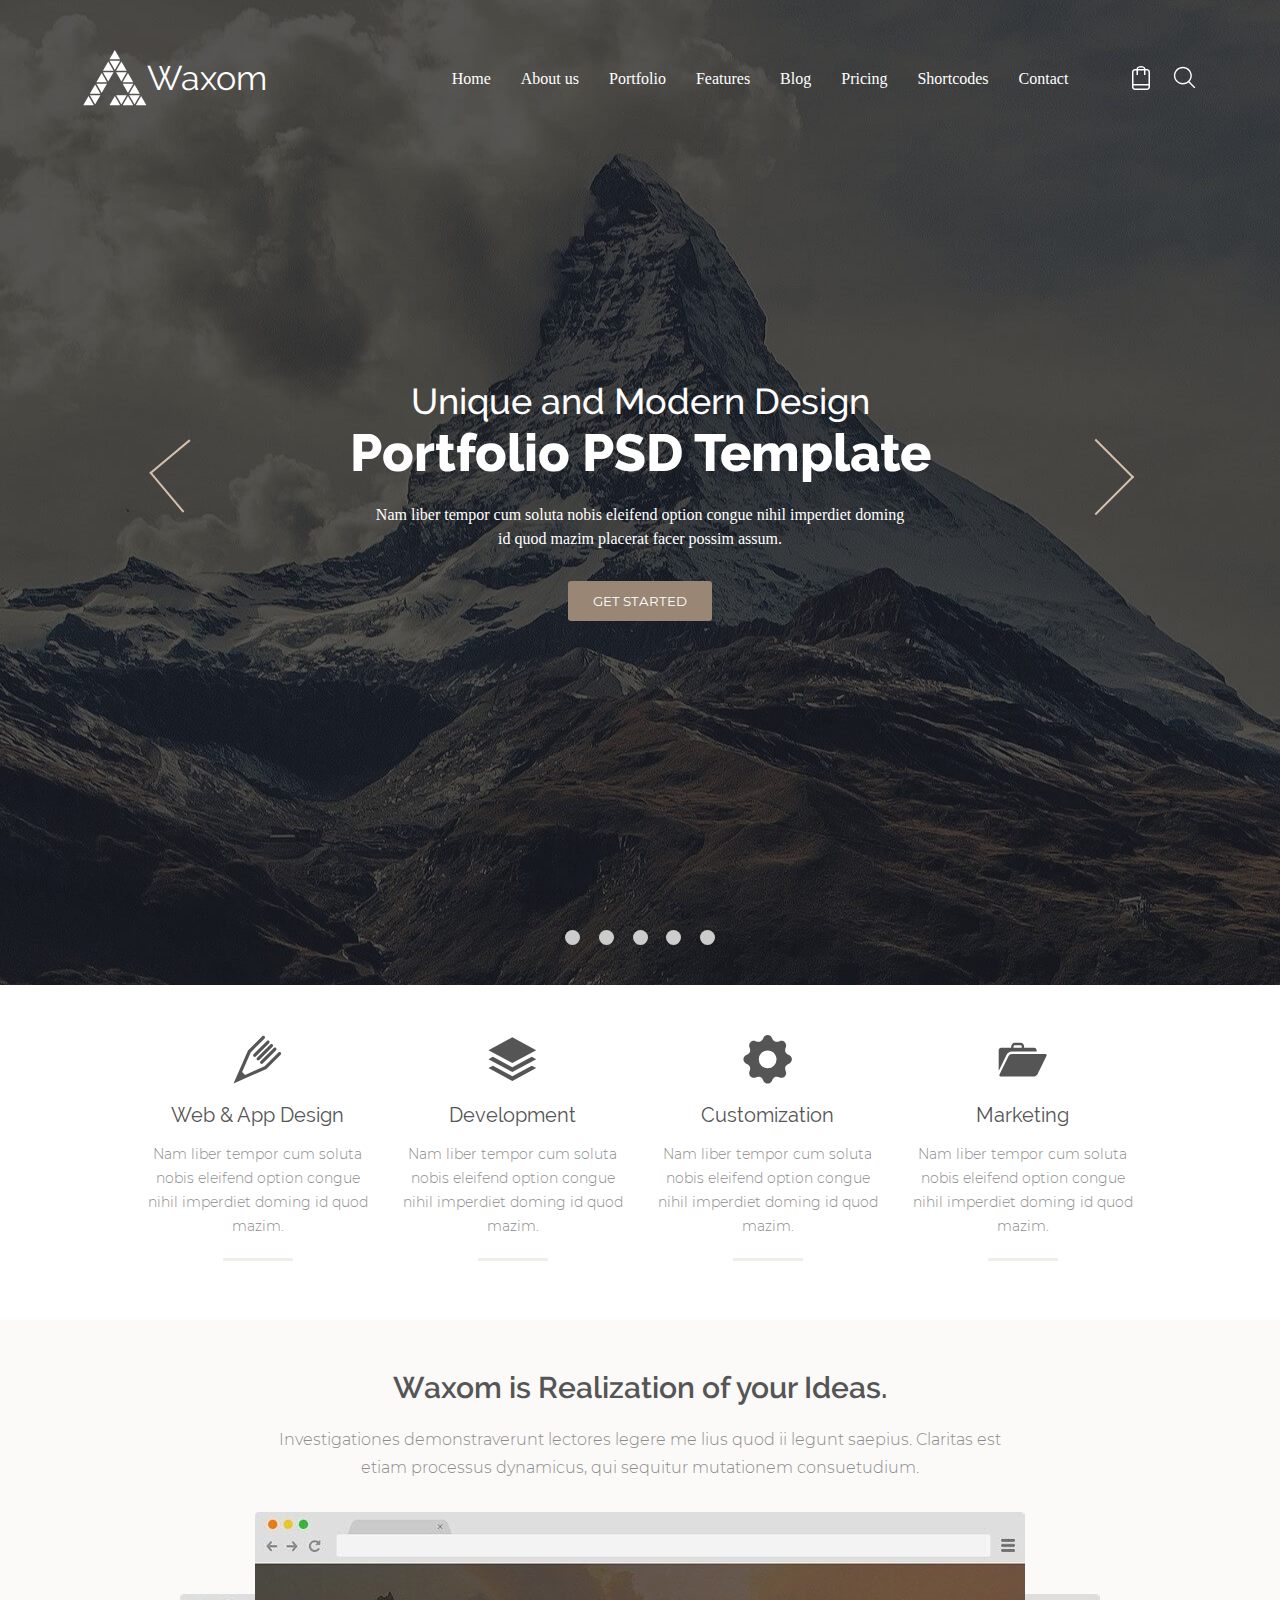
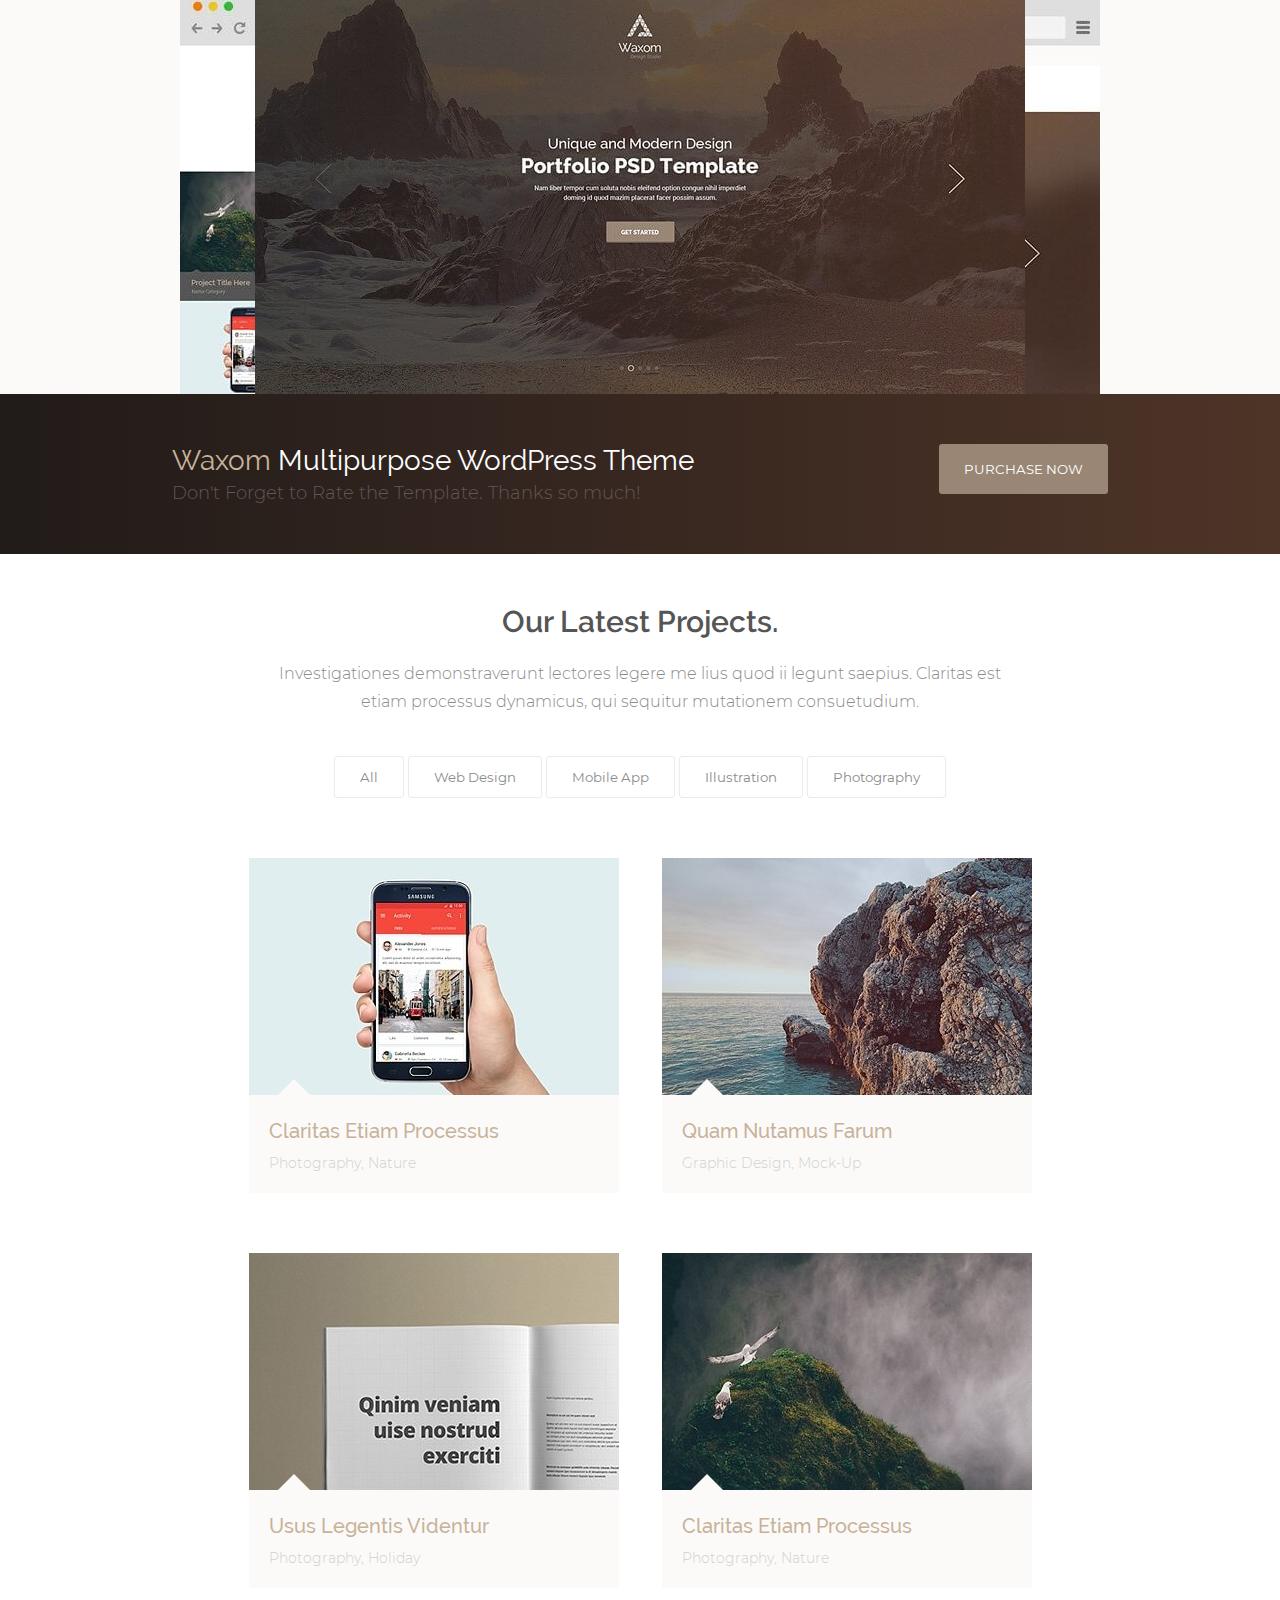
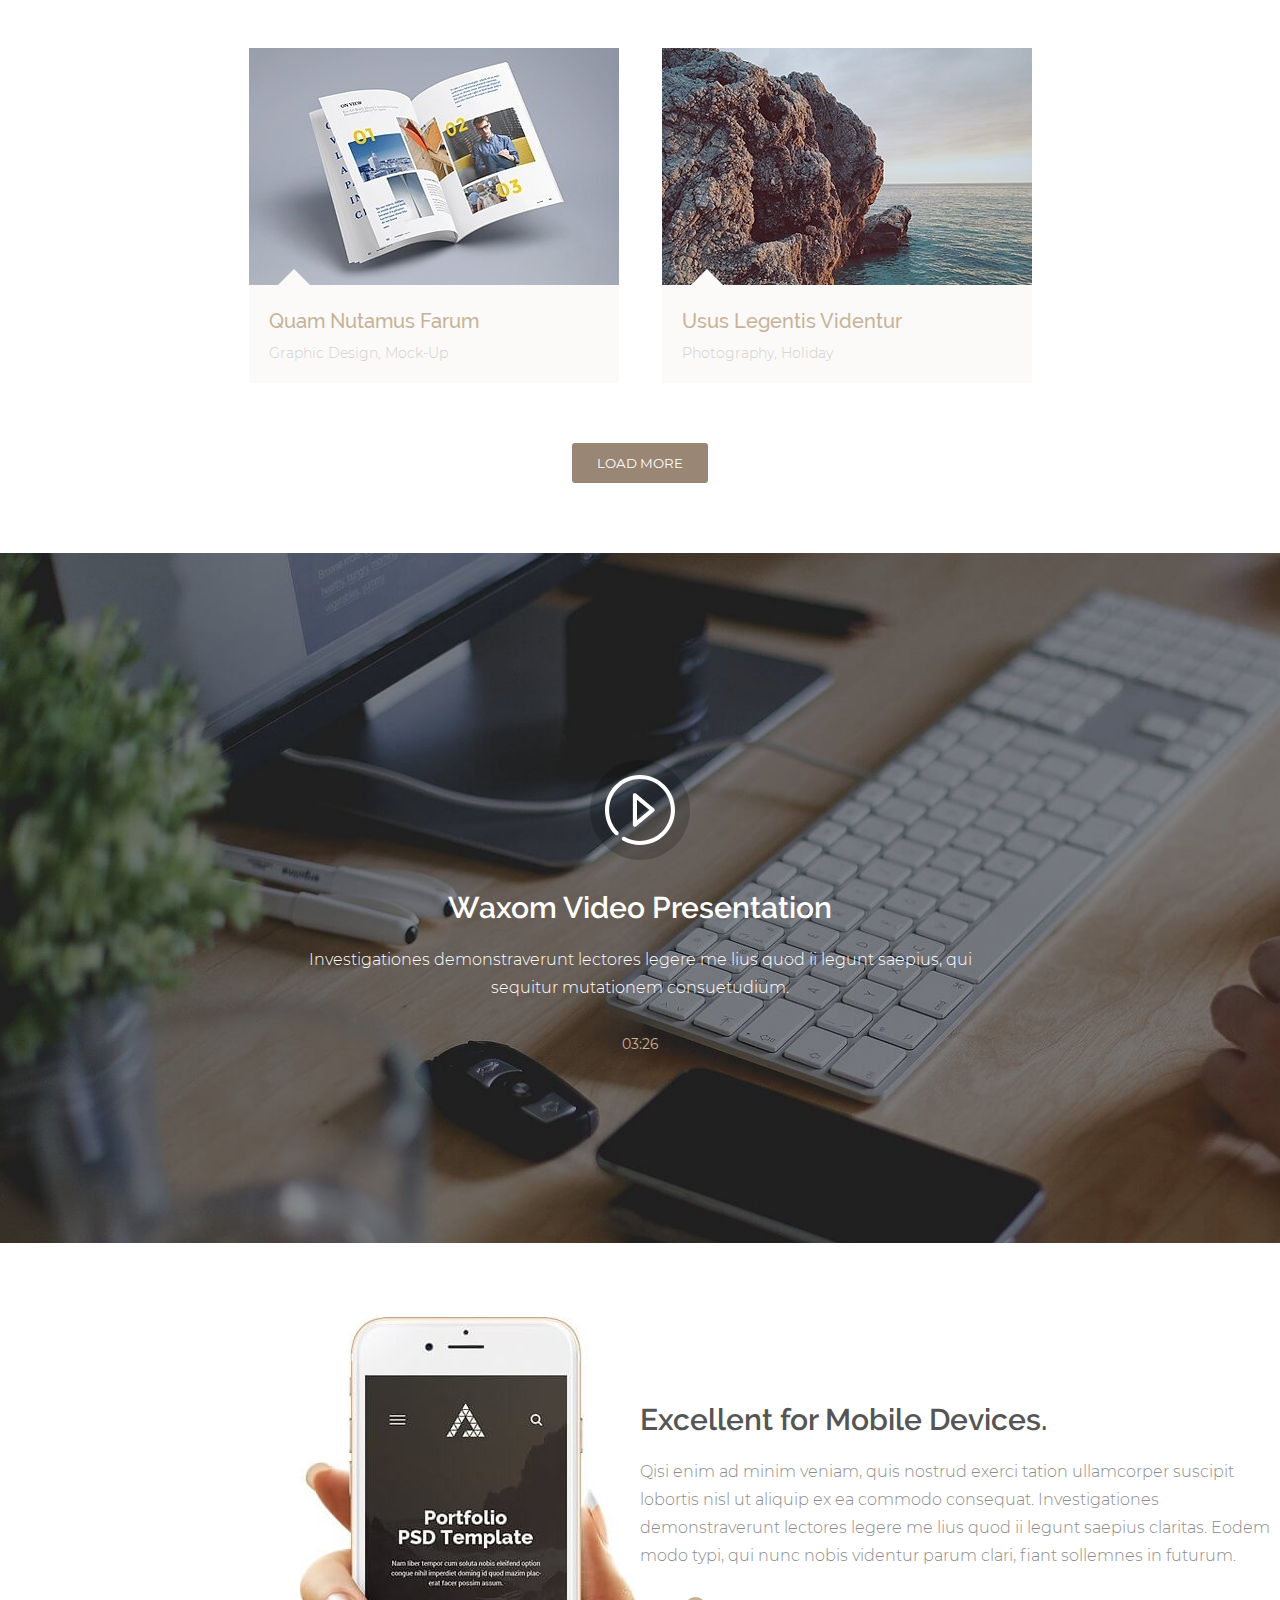
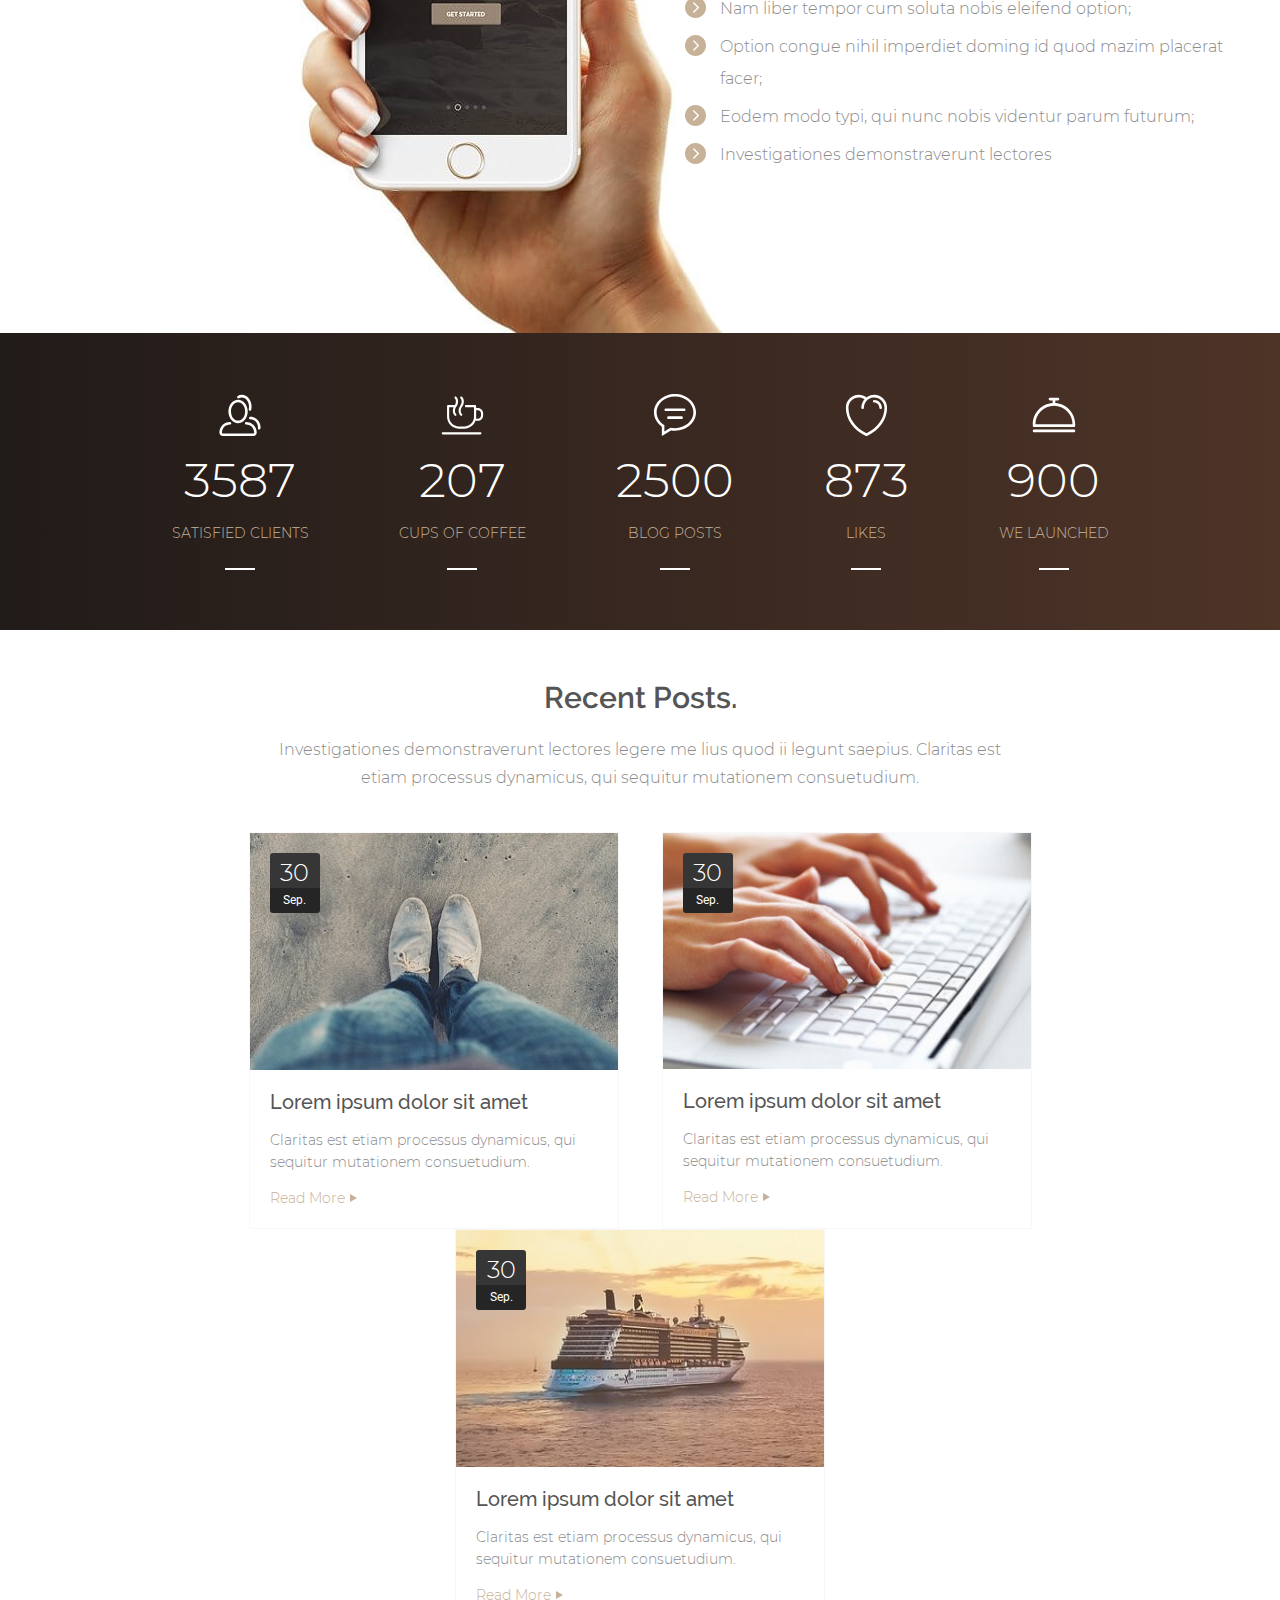
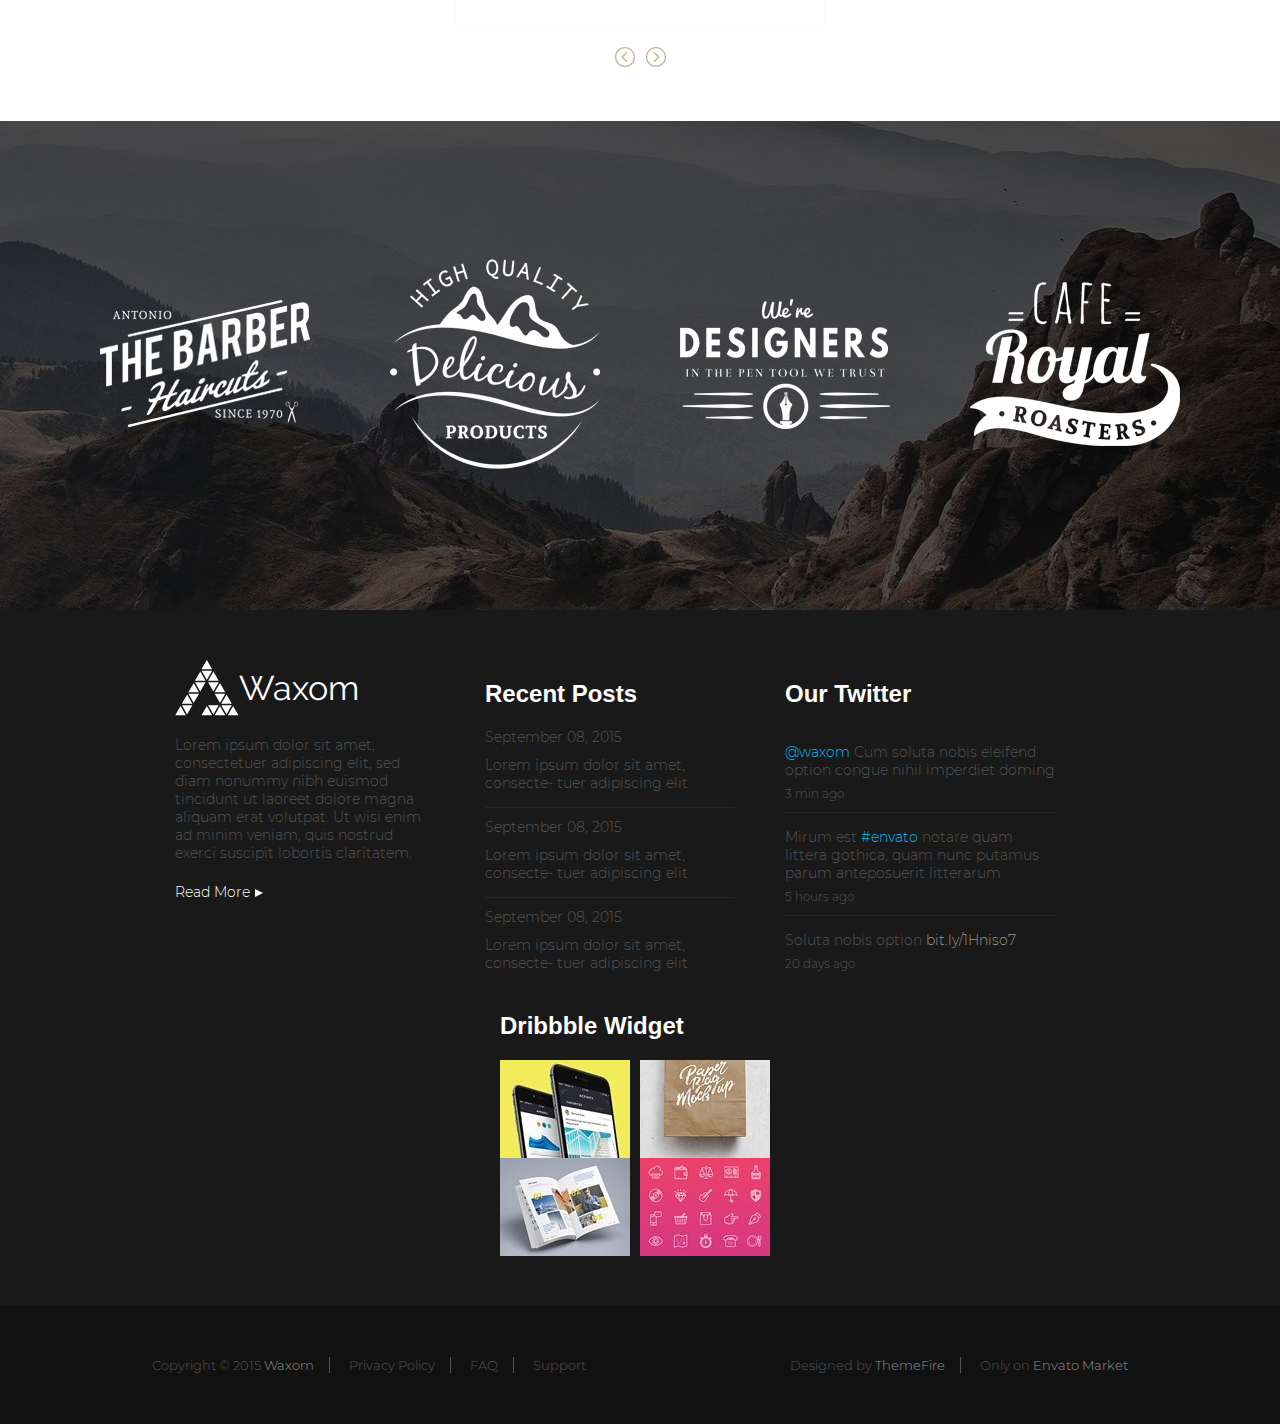
==== commit 49a26568: "закончила" ====
--- a/maket2/index.html
+++ b/maket2/index.html
@@ -10,44 +10,6 @@
 
 <body>
   <div class="container">
-
-    <header class="burger">
-      <div class="header-nav">
-        <a href="index.html" class="logo">
-          <svg class="logo-svg" xmlns="http://www.w3.org/2000/svg" xmlns:xlink="http://www.w3.org/1999/xlink"
-            width="64px" height="56px" viewBox="0 0 64 56">
-            <path
-              d="M 52.87 55.13C 52.87 55.13 58.13 45.94 58.13 45.94 58.13 45.94 63.38 55.13 63.38 55.13 63.38 55.13 52.87 55.13 52.87 55.13ZM 46.3 45.17C 46.3 45.17 56.81 45.17 56.81 45.17 56.81 45.17 51.56 54.36 51.56 54.36 51.56 54.36 46.3 45.17 46.3 45.17ZM 51.56 34.45C 51.56 34.45 56.81 43.64 56.81 43.64 56.81 43.64 46.3 43.64 46.3 43.64 46.3 43.64 51.56 34.45 51.56 34.45ZM 39.74 33.69C 39.74 33.69 50.24 33.69 50.24 33.69 50.24 33.69 44.99 42.87 44.99 42.87 44.99 42.87 39.74 33.69 39.74 33.69ZM 44.99 22.97C 44.99 22.97 50.24 32.15 50.24 32.15 50.24 32.15 39.74 32.15 39.74 32.15 39.74 32.15 44.99 22.97 44.99 22.97ZM 33.17 22.2C 33.17 22.2 43.68 22.2 43.68 22.2 43.68 22.2 38.42 31.39 38.42 31.39 38.42 31.39 33.17 22.2 33.17 22.2ZM 38.42 11.48C 38.42 11.48 43.68 20.67 43.68 20.67 43.68 20.67 33.17 20.67 33.17 20.67 33.17 20.67 38.42 11.48 38.42 11.48ZM 26.6 10.71C 26.6 10.71 37.11 10.71 37.11 10.71 37.11 10.71 31.85 19.9 31.85 19.9 31.85 19.9 26.6 10.71 26.6 10.71ZM 31.85-0.01C 31.85-0.01 37.11 9.18 37.11 9.18 37.11 9.18 26.6 9.18 26.6 9.18 26.6 9.18 31.85-0.01 31.85-0.01ZM 20.03 20.67C 20.03 20.67 25.29 11.48 25.29 11.48 25.29 11.48 30.54 20.67 30.54 20.67 30.54 20.67 20.03 20.67 20.03 20.67ZM 13.46 32.15C 13.46 32.15 18.72 22.97 18.72 22.97 18.72 22.97 23.97 32.15 23.97 32.15 23.97 32.15 13.46 32.15 13.46 32.15ZM 6.9 43.64C 6.9 43.64 12.15 34.45 12.15 34.45 12.15 34.45 17.4 43.64 17.4 43.64 17.4 43.64 6.9 43.64 6.9 43.64ZM 0.33 55.13C 0.33 55.13 5.58 45.94 5.58 45.94 5.58 45.94 10.84 55.13 10.84 55.13 10.84 55.13 0.33 55.13 0.33 55.13ZM 17.4 45.17C 17.4 45.17 12.15 54.36 12.15 54.36 12.15 54.36 6.9 45.17 6.9 45.17 6.9 45.17 17.4 45.17 17.4 45.17ZM 23.97 33.69C 23.97 33.69 18.72 42.87 18.72 42.87 18.72 42.87 13.46 33.69 13.46 33.69 13.46 33.69 23.97 33.69 23.97 33.69ZM 30.54 22.2C 30.54 22.2 25.29 31.39 25.29 31.39 25.29 31.39 20.03 22.2 20.03 22.2 20.03 22.2 30.54 22.2 30.54 22.2ZM 37.11 55.13C 37.11 55.13 26.6 55.13 26.6 55.13 26.6 55.13 31.85 45.94 31.85 45.94 31.85 45.94 37.11 55.13 37.11 55.13ZM 43.68 45.17C 43.68 45.17 38.42 54.36 38.42 54.36 38.42 54.36 33.17 45.17 33.17 45.17 33.17 45.17 43.68 45.17 43.68 45.17ZM 50.24 55.13C 50.24 55.13 39.74 55.13 39.74 55.13 39.74 55.13 44.99 45.94 44.99 45.94 44.99 45.94 50.24 55.13 50.24 55.13Z" />
-          </svg>
-          <span class="logo-txt">Waxom</span>
-        </a>
-        <nav  class="nav">
-          <label for="menu"></label>
-          <input id="menu" type="checkbox">
-          <p></p>
-          <div class="menu-hid">
-            <ul class="menu-list">
-              <li><a href="#">Home</a></li>
-              <li><a href="#">About us</a></li>
-              <li><a href="#">Portfolio</a></li>
-              <li><a href="#">Features</a></li>
-              <li><a href="#">Blog</a></li>
-              <li><a href="#">Pricing</a></li>
-              <li><a href="#">Shortcodes</a></li>
-              <li><a href="#">Contact</a></li>
-            </ul>
-            <button class="btn-cart"></button>
-            <form action="post" class="btn-search">
-              <label for="search" class="search-label">
-                <input class="search" id="search" type="search">
-              </label>
-            </form>
-          </div>
-        </nav>
-      </div>
-    </header>
-
-
     <header class="header-menu padding-site">
       <div class="header-nav">
         <a href="index.html" class="logo">
@@ -58,6 +20,12 @@
           </svg>
           <span class="logo-txt">Waxom</span>
         </a>
+        <input type="checkbox" id="check-menu">
+        <label for="check-menu" class="label-burger"></label>
+        <div class="burger-line line1"></div>
+        <div class="burger-line line2"></div>
+        <div class="burger-line line3"></div>
+        <div class="burger-line line4"></div>
         <nav class="nav">
           <a href="#">Home</a>
           <a href="#">About us</a>
--- a/maket2/css/style.css
+++ b/maket2/css/style.css
@@ -49,22 +49,6 @@
 }
 .align-center {
   text-align: center;
-}
-/*burger*/
-.burger {
-  background: url(../img/header.jpg) no-repeat center center;
-  height: 100px;
-}
-.burger a {
-  outline: none;
-}
-.burger .header-nav {
-  display: block;
-}
-.burger .logo {
-  display: block;
-  padding: 10px;
-  margin: 0;
 }
 .menu-list {
   list-style-type: none;
@@ -75,68 +59,42 @@
   padding: 0;
   margin: 0;
 }
-.menu-hid li {
-  display: flex;
-  align-items: center;
-}
-.menu-hid li a {
-  display: block;
-  width: 100%;
-  height: 100%;
-  padding: 10px;
-  box-sizing: border-box;
-  text-decoration: none;
-}
-label,
-#menu {
-  display: none;
-}
-input[type="checkbox"]:checked ~ .menu-hid {
-  visibility: visible;
-}
-@media (max-width: 480px) {
-  label {
-    display: block;
-    width: 50px;
-    height: 50px;
-    border: 1px solid black;
-    background-image: url('https://cdn3.iconfinder.com/data/icons/mobile-friendly-ui/100/menu-128.png');
-    background-size: 100%;
-    background-position: 0 0;
-    background-color: #fff;
-    position: absolute;
-    right: 20px;
-    top: 15px;
-  }
-  .menu-hid {
-    visibility: hidden;
-    margin: 0 auto;
-    width: 100%;
-    flex-direction: column;
-  }
-  .menu-list li {
-    text-align: center;
-    background-color: #ccc;
-    margin-top: 2px;
-  }
-  .btn-cart {
-    width: 100%;
-    background-color: #ccc;
-    margin: 2px 0;
-    height: 40px;
-  }
-  .search {
-    background-color: chocolate;
-    width: 20px;
-    height: 20px;
-  }
-}
-/*end-of-burger*/
 .header-menu {
   position: absolute;
   right: 0;
   left: 0;
   margin: 0 auto;
+}
+#check-menu {
+  display: none;
+}
+.label-burger {
+  display: none;
+  position: absolute;
+  top: 0;
+  right: 0;
+  height: 50px;
+  width: 50px;
+  cursor: pointer;
+  z-index: 2;
+  line-height: 40px;
+}
+.burger-line {
+  display: none;
+  position: absolute;
+  top: 30px;
+  right: 20px;
+  width: 40px;
+  height: 4px;
+  background-color: #fff;
+  transition: 0.5s all;
+}
+.line2,
+.line3 {
+  top: 40px;
+}
+.line4 {
+  top: 50px;
 }
 .header-nav {
   display: flex;
@@ -227,7 +185,7 @@
 .search:focus {
   opacity: 1;
   left: -265px;
-  top: 55px;
+  top: 45px;
 }
 .header-slider {
   background: url(../img/header.jpg) no-repeat center center;
@@ -1100,14 +1058,111 @@
   .padding-site {
     padding: 3em 1em;
   }
-  /**/
+  .header-slider {
+    height: 100px;
+  }
+  .header-context {
+    display: none;
+  }
+  .pagination {
+    display: none;
+  }
   .header-menu {
+    padding: 1em;
+  }
+  .header-menu .logo {
+    justify-content: flex-start;
+  }
+  .header-nav {
+    display: block;
+  }
+  .label-burger,
+  .burger-line {
+    display: block;
+  }
+  .nav {
+    position: absolute;
+    display: block;
+    text-align: center;
+    width: 100%;
+    bottom: -10px;
+    left: 0;
+    transform: translateY(100%);
+    transition: 0.5s all;
+    max-height: 0;
+    font-size: 0;
+    overflow: hidden;
+    background-color: #7c7272;
+  }
+  .header-nav .nav a {
+    display: block;
+    width: 100%;
+    padding: 1em;
+    border-top: 1px solid rgba(255, 255, 255, 0.2);
+    background-color: #7c7272;
+    outline: none;
+  }
+  .btn-cart {
+    width: 100%;
+    margin: auto;
+    height: 45px;
+    background-color: #7c7272;
+    border-top: 1px solid rgba(255, 255, 255, 0.2);
+    outline: none;
+  }
+  .btn-cart:hover {
+    opacity: 1;
+    border: 2px solid rgba(26, 23, 23, 0.2);
+  }
+  .btn-cart:active {
+    outline: none;
+  }
+  form {
+    background-color: #7c7272;
+    width: 100%;
+    border-top: 1px solid rgba(255, 255, 255, 0.2);
+  }
+  .search-label {
+    margin: 10px auto;
+  }
+  .search-label:hover {
+    opacity: 0.8;
+  }
+  .search {
+    width: 420px;
+    height: 25px;
+    left: 0;
+    right: 0;
+    top: 52px;
+    bottom: 0;
+    margin: auto;
+    opacity: 1;
+    color: #ffffff;
+  }
+  .search:focus {
+    width: 420px;
+    opacity: 1;
+    left: 0;
+    right: 0;
+    top: 52px;
+    bottom: 0;
+    margin: auto;
+  }
+  #check-menu:checked ~ .nav {
+    min-height: 520px;
+    font-size: 16px;
+    z-index: 2;
+  }
+  #check-menu:checked ~ .line1,
+  #check-menu:checked ~ .line4 {
     display: none;
   }
-  .header-slider {
-    display: none;
-  }
-  /**/
+  #check-menu:checked ~ .line2 {
+    transform: rotate(45deg);
+  }
+  #check-menu:checked ~ .line3 {
+    transform: rotate(-45deg);
+  }
   a:active {
     outline: none;
   }
@@ -1236,6 +1291,8 @@
   }
   .footer-info .footer-info__widget .footer-info-title {
     margin: auto;
+    display: block;
+    width: 100%;
   }
   .footer-info .footer-info__widget img {
     margin: 10px auto;
